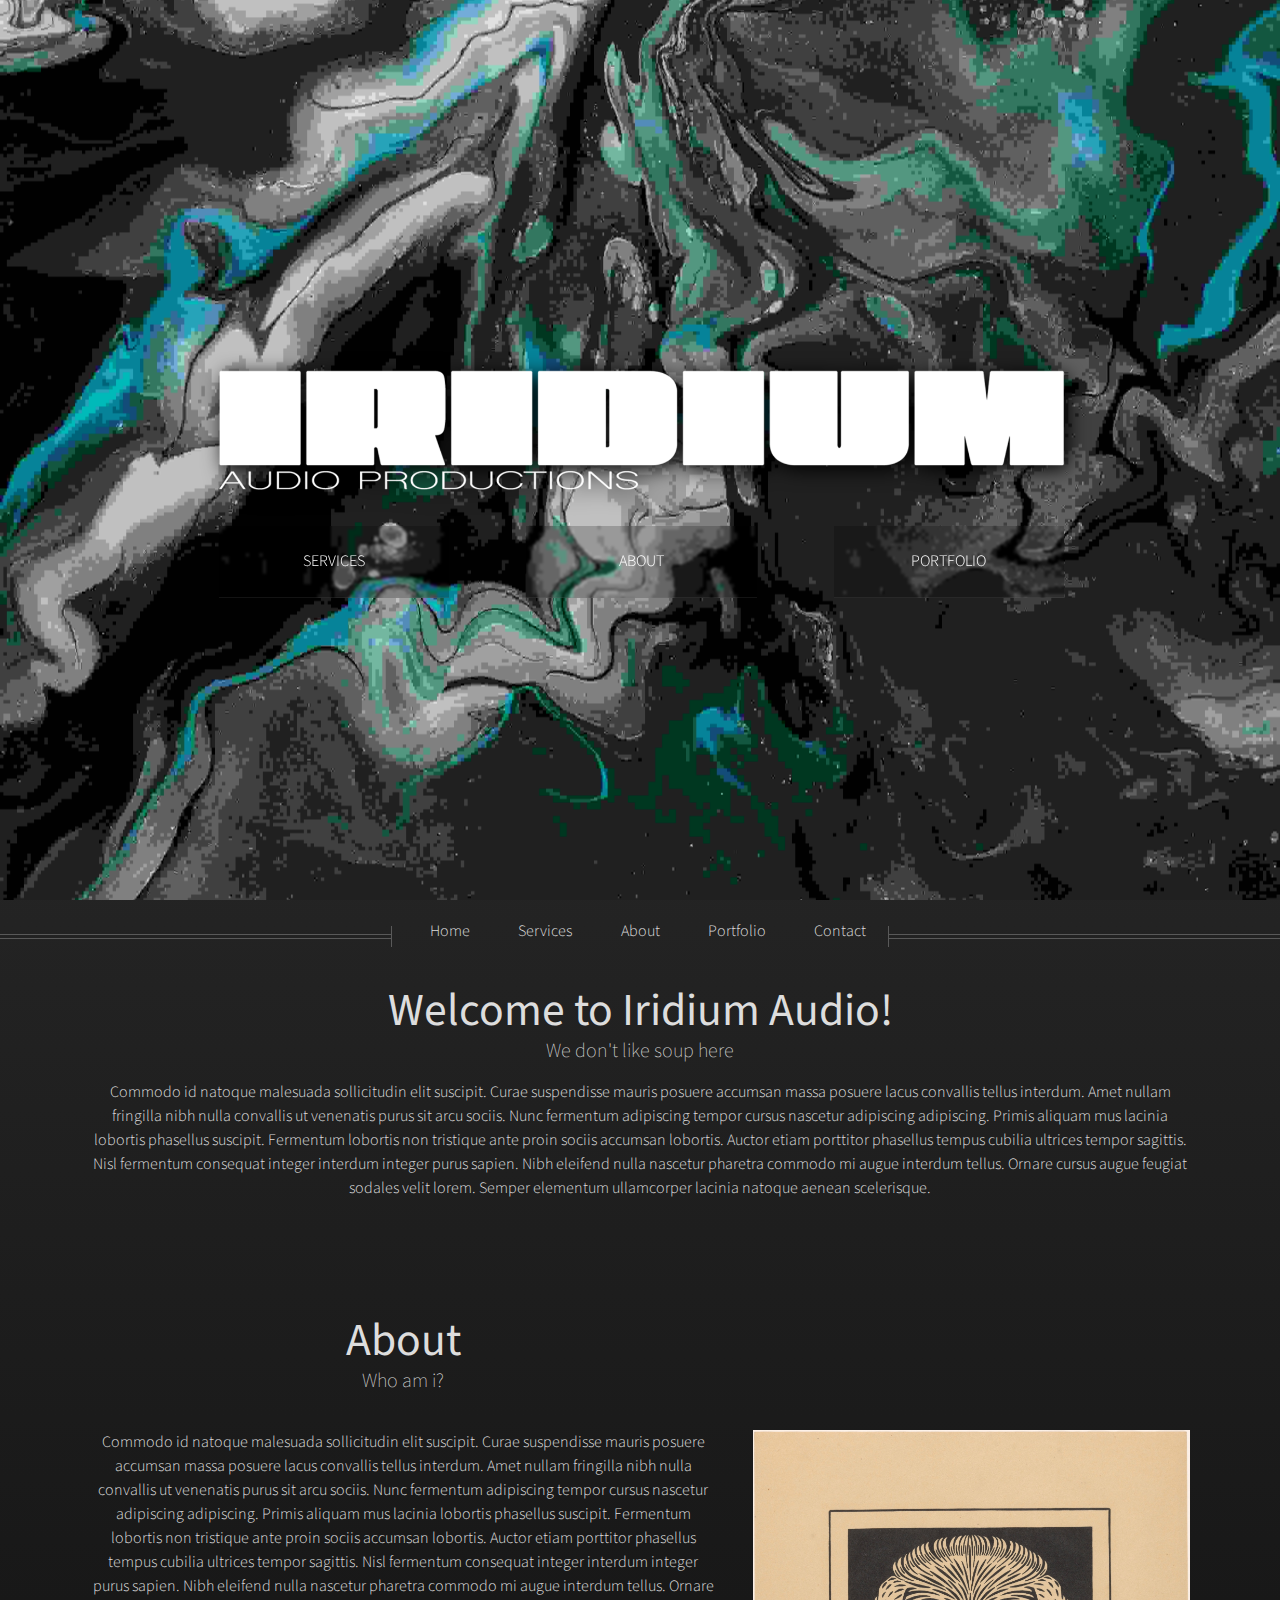
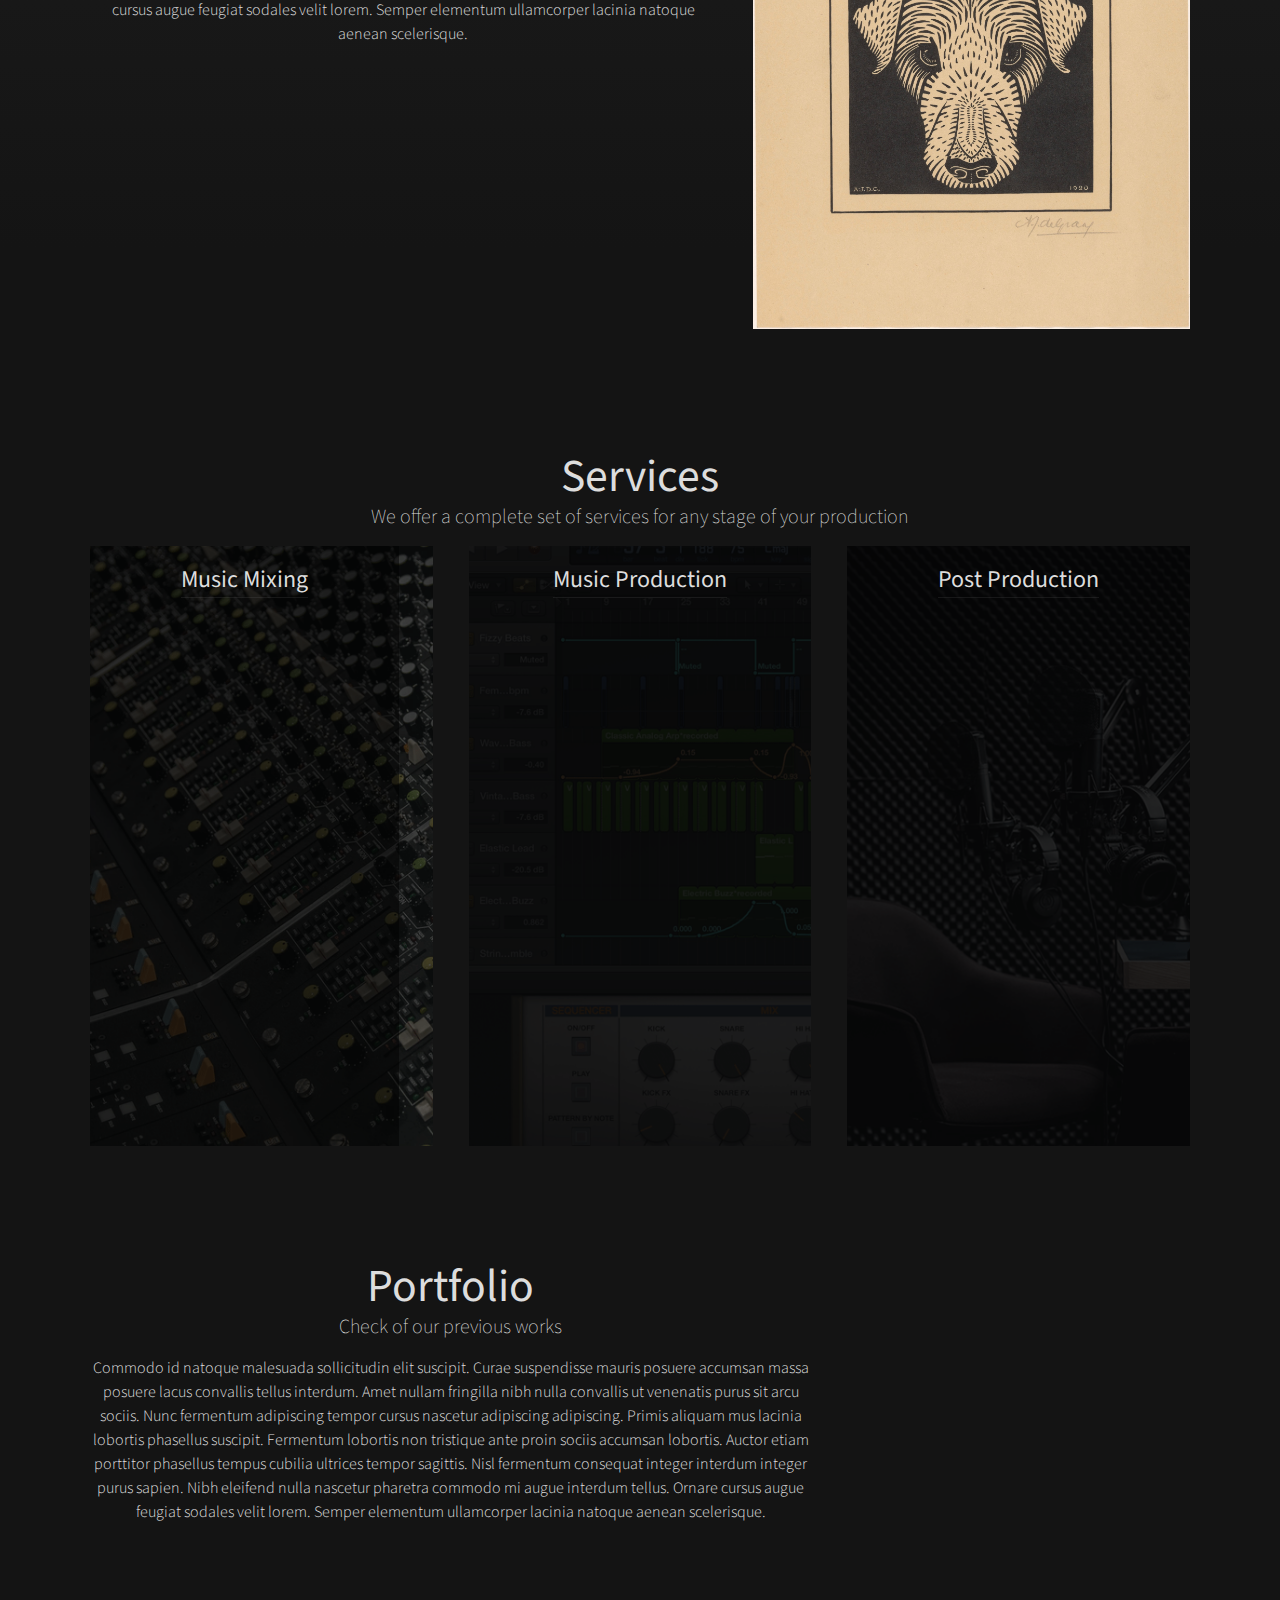
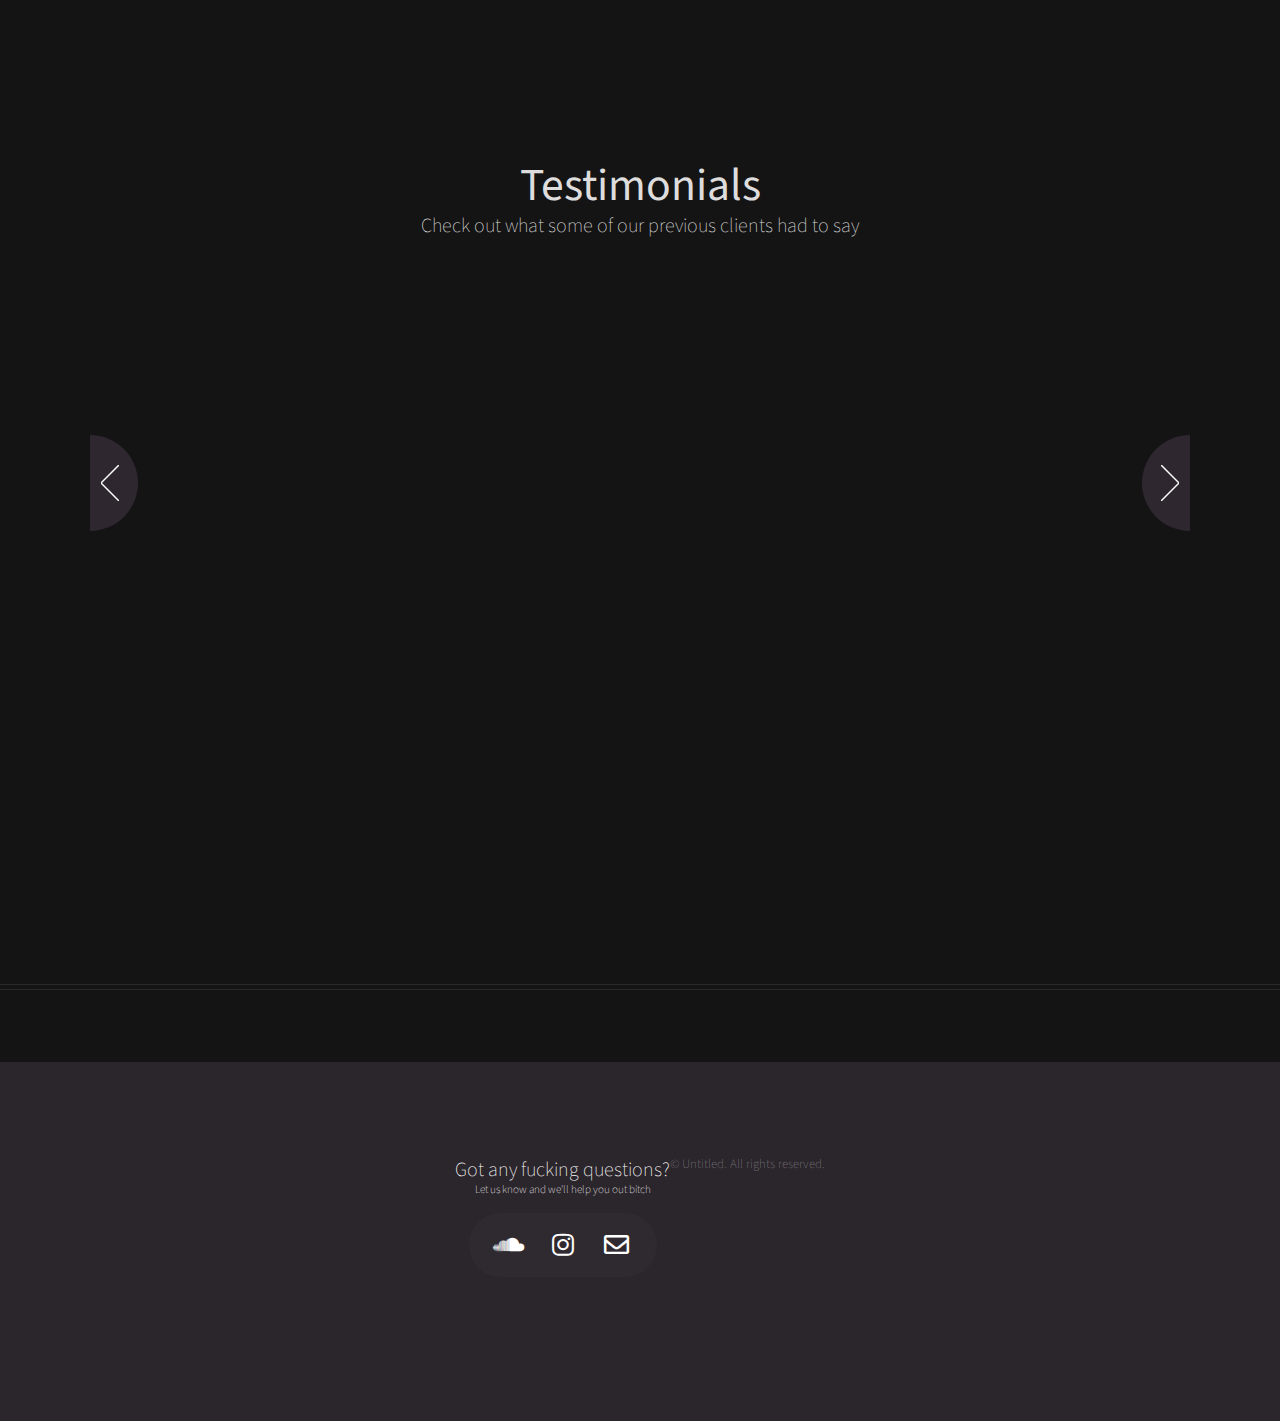
==== index.html @ 4a060c90 "first" ====
<!DOCTYPE HTML>
<!--
	Helios by HTML5 UP
	html5up.net | @ajlkn
	Free for personal and commercial use under the CCA 3.0 license (html5up.net/license)
-->
<html lang="se">
<head>
    <title>Iridium Audio</title>
    <meta charset="utf-8"/>
    <meta content="width=device-width, initial-scale=1, user-scalable=no" name="viewport"/>
    <meta name="description" content="Professional and mixing and mastering for artists and musicians - All your audio engineering need in one place">
    <link href="assets/css/main.css" rel="stylesheet"/>
    <noscript>
        <link href="assets/css/noscript.css" rel="stylesheet"/>
    </noscript>

    <!-- Global site tag (gtag.js) - Google Analytics -->
    <script async src='https://www.googletagmanager.com/gtag/js?id=G-GDCWCXJMLG'></script>

    <script>
        window.dataLayer = window.dataLayer || [];
        function gtag(){dataLayer.push(arguments);}
        gtag('js', new Date());
        gtag('config', 'G-GDCWCXJMLG');
    </script>


</head>

<!-- Banner -->
<body class="homepage is-preload">
<div id="page-wrapper">

    <!-- Header -->
    <div id="header">

        <div class="inner">

            <img class="iridium_logo" src="images/iridium_logo.png" alt="">

            <span class="boxes">
							<a class="box" onclick="e($('#services'))">SERVICES</a>
							<a class="box" onclick="e($('.carousel'))">ABOUT</a>
							<a class="box" onclick="e($('#portfolio'))">PORTFOLIO</a>
					</span>
        </div>
    </div>

    <!-- Nav -->
    <nav id="nav" class="wrapper style2">

        <ul>
            <li><a href="index.html">Home</a></li>
            <li><a href="#">Services</a></li>
            <li><a href="left-sidebar.html">About</a></li>
            <li><a href="right-sidebar.html">Portfolio</a></li>
            <li><a href="no-sidebar.html">Contact</a></li>
        </ul>

    </nav>


    <!-- Main -->
    <div class="wrapper style2" id="hello">

        <article class="container special" id="main">

            <header>
                <h2>Welcome to Iridium Audio!</h2>
                <h3>We don't like soup here</h3>

            </header>
            <p>
                Commodo id natoque malesuada sollicitudin elit suscipit. Curae suspendisse mauris posuere accumsan massa
                posuere lacus convallis tellus interdum. Amet nullam fringilla nibh nulla convallis ut venenatis purus
                sit arcu sociis. Nunc fermentum adipiscing tempor cursus nascetur adipiscing adipiscing. Primis aliquam
                mus lacinia lobortis phasellus suscipit. Fermentum lobortis non tristique ante proin sociis accumsan
                lobortis. Auctor etiam porttitor phasellus tempus cubilia ultrices tempor sagittis. Nisl fermentum
                consequat integer interdum integer purus sapien. Nibh eleifend nulla nascetur pharetra commodo mi augue
                interdum tellus. Ornare cursus augue feugiat sodales velit lorem. Semper elementum ullamcorper lacinia
                natoque aenean scelerisque.
            </p>

        </article>
    </div>

    <!-- About -->
    <div class="wrapper style2" id="about">
        <div class="container">
            <div class="row">

                <section class="col-7 special">
                    <header>
                        <h2>About</h2>
                        <h3>Who am i?</h3>
                    </header>

                </section>
                <section class="col-7 col-7-mobile">
                    <p>
                        Commodo id natoque malesuada sollicitudin elit suscipit. Curae suspendisse mauris posuere
                        accumsan massa
                        posuere lacus convallis tellus interdum. Amet nullam fringilla nibh nulla convallis ut venenatis
                        purus
                        sit arcu sociis. Nunc fermentum adipiscing tempor cursus nascetur adipiscing adipiscing. Primis
                        aliquam
                        mus lacinia lobortis phasellus suscipit. Fermentum lobortis non tristique ante proin sociis
                        accumsan
                        lobortis. Auctor etiam porttitor phasellus tempus cubilia ultrices tempor sagittis. Nisl
                        fermentum
                        consequat integer interdum integer purus sapien. Nibh eleifend nulla nascetur pharetra commodo
                        mi augue
                        interdum tellus. Ornare cursus augue feugiat sodales velit lorem. Semper elementum ullamcorper
                        lacinia
                        natoque aenean scelerisque.

                    </p>

                </section>


                <!-- Photos -->
                <section class="col-5 col-5-mobile">
                    <a class="image"> <img src="images/intejag.jpeg" alt=""></a>
                </section>

                <!-- Photos -->


            </div>
        </div>

    </div>

    <!-- Services -->
    <div class="wrapper style2" id="services">

        <section class="container special">

            <header>
                <h2>Services</h2>
                <h3>We offer a complete set of services for any stage of your production</h3>
            </header>

            <div class="row">





                <div class="col-4 col-4-mobile">
                    <div class="container">
                        <a class="image featured" href="#"><img alt="" src="images/mix.gif"></a>
                        <div class="content">
                            <header>
                                <p><a href="#">Music Mixing</a></p>
                            </header>
                            <p>
                                complete mixing solutions for your project
                            </p>
                        </div>

                    </div>
                </div>

                <div class="col-4 col-4-mobile">
                    <div class="container">
                        <a class="image featured" href="#"><img alt="" src="images/prod.gif"></a>
                        <div class="content">
                            <header>
                                <p><a href="#">Music Production</a></p>
                            </header>
                            <p>
                                Amet nullam fringilla nibh nulla convallis tique ante proin sociis accumsan lobortis.
                                Auctor etiam
                                porttitor phasellus tempus cubilia ultrices tempor sagittis. Nisl fermentum consequat
                                integer interdum.
                            </p>
                        </div>

                    </div>
                </div>

                <div class="col-4 col-4-mobile">
                    <div class="container">
                        <a class="image featured" href="#"><img alt="" src="images/post.gif"></a>
                        <div class="content">
                            <header>
                                <p><a href="#">Post Production</a></p>
                            </header>
                            <p>
                                Amet nullam fringilla nibh nulla convallis tique ante proin sociis accumsan lobortis.
                                Auctor etiam
                                porttitor phasellus tempus cubilia ultrices tempor sagittis. Nisl fermentum consequat
                                integer interdum.
                            </p>
                        </div>

                    </div>
                </div>

            </div>

        </section>

    </div>

    <!-- Portfolio -->
    <div class="wrapper style2" id="portfolio">
        <div class="container">
            <div class="row">


                <!-- Photos -->


                <section class="col-8 special">
                    <header>
                        <h2>Portfolio</h2>
                        <h3>Check of our previous works</h3>
                    </header>
                    <p>
                        Commodo id natoque malesuada sollicitudin elit suscipit. Curae suspendisse mauris posuere
                        accumsan massa
                        posuere lacus convallis tellus interdum. Amet nullam fringilla nibh nulla convallis ut venenatis
                        purus
                        sit arcu sociis. Nunc fermentum adipiscing tempor cursus nascetur adipiscing adipiscing. Primis
                        aliquam
                        mus lacinia lobortis phasellus suscipit. Fermentum lobortis non tristique ante proin sociis
                        accumsan
                        lobortis. Auctor etiam porttitor phasellus tempus cubilia ultrices tempor sagittis. Nisl
                        fermentum
                        consequat integer interdum integer purus sapien. Nibh eleifend nulla nascetur pharetra commodo
                        mi augue
                        interdum tellus. Ornare cursus augue feugiat sodales velit lorem. Semper elementum ullamcorper
                        lacinia
                        natoque aenean scelerisque.


                    </p>
                </section>
                <section class="col-4 col-4-mobile">
                    <iframe src="https://open.spotify.com/embed/playlist/7w8RaoIy6icZQkpSk2GENa?theme=1" width="100%"
                            height="380" frameBorder="0" allowtransparency="true" allow="encrypted-media"></iframe>

                </section>


            </div>
        </div>
    </div>

    <!-- Testimonials -->
    <div class="wrapper style2" id="testimonials">

        <section class="container special">
            <header>
                <h2>Testimonials</h2>
                <h3>Check out what some of our previous clients had to say</h3>
            </header>

            <section class="carousel">

                <div class="reel">

                    <article>
                        <a class="image featured" href="#"><img alt="" src="images/latenightfeelings.jpg"/></a>
                        <header>
                            <h3><a href="#">Late Night Feelings</a></h3>
                            <h4>Artist & Songwriter</h4>
                        </header>
                        <blockquote>Erik is honestly a magician - He made all my songs sound great! He also takes
                            critique very well and if there's something you don't like, he will work to fix it!
                        </blockquote>
                    </article>

                    <article>
                        <a class="image featured" href="#"><img alt="" src="images/okawablac.jpeg"/></a>
                        <header>
                            <h3><a href="#">Okawa Blac</a></h3>
                            <h4>Artist & Songwriter</h4>
                        </header>
                        <blockquote>Erik's THE mixing engineer. Amazing guy, works quick, gives good advice and knows
                            his craft. I'll be back.
                        </blockquote>
                    </article>

                    <article>
                        <a class="image featured" href="#"><img alt="" src="images/shanethecrane.jpeg"/></a>
                        <header>
                            <h3><a href="#">Shane The Crane</a></h3>
                            <h4>Artist & Producer</h4>
                        </header>
                        <blockquote>
                            Erik knows what he is doing and how to do it right. The final
                            product was amazing.
                        </blockquote>
                    </article>

                    <article>
                        <a class="image featured" href="#"><img alt="" src="images/jackbaker.jpeg"/></a>
                        <header>
                            <h3><a href="#">Jack Baker</a></h3>
                            <h4>Producer & DJ</h4>
                        </header>
                        <blockquote>Absolute magician; No other words needed about his talent. Was extremely helpful and
                            understanding about my ideas for the project and absolutely nailed it.
                        </blockquote>
                    </article>

                    <article>
                        <a class="image featured" href="#"><img alt="" src="images/Vasudasharma.jpeg"/></a>
                        <header>
                            <h3><a href="#">Vasuda Sharma</a></h3>
                            <h4>Artist | Sharma And The Besharams</h4>
                        </header>
                        <blockquote>Amazing Amazing Amazing! Great communication and understandind and skill..I am
                            extremely happy with the mix
                        </blockquote>
                    </article>

                    <article>
                        <a class="image featured" href="#"><img alt="" src="images/chriscampbell.jpeg"/></a>
                        <header>
                            <h3><a href="#">Chris Campell</a></h3>
                            <h4>Artist & Producer | Lovely Nothing</h4>
                        </header>
                        <blockquote>Erik works quickly, takes initiative and feedback incredibly well and has
                            consistently produced quality work. Glad to have found him!
                        </blockquote>
                    </article>


                    <article>
                        <a class="image featured" href="#"><img alt="" src="images/davidnepo.jpeg"/></a>
                        <header>
                            <h3><a href="#">David Nepo</a></h3>
                            <h4>Artist & Session Musician</h4>
                        </header>
                        <blockquote>This was my first time getting my music mixed and delighted to have chosen Erik! He
                            understood the tone of the track and was very receptive to comments after each mix. I ended
                            up approaching a couple of other mixers with the same track, and the experience and result
                            from Erik was by far the best. Thanks!
                        </blockquote>
                    </article>

                </div>
            </section>
        </section>
    </div>


    <hr/>
    <!-- Footer -->
    <div class="wrapper style2" id="footer">

        <section class="contact">
            <header>
                <h3>Got any fucking questions?</h3>

                <h4>Let us know and we'll help you out bitch</h4>
            </header>

            <ul class="icons">
                <li><a class="icon brands fa-soundcloud" href="#"><span class="label">Instagram</span></a></li>

                <li><a class="icon brands fa-instagram" href="#"><span class="label">Instagram</span></a></li>

                <li><a class="icon fa-envelope" href="#"><span class="label">Email</span></a></li>

            </ul>
        </section>


        <!-- Copyright -->
        <div class="copyright">
            <ul class="menu">
                <li>&copy; Untitled. All rights reserved.</li>
            </ul>
        </div>

    </div>


    <!-- Scripts -->
    <script src="assets/js/jquery.min.js"></script>
    <script src="assets/js/jquery.dropotron.min.js"></script>
    <script src="assets/js/jquery.scrolly.min.js"></script>
    <script src="assets/js/jquery.scrollex.min.js"></script>
    <script src="assets/js/browser.min.js"></script>
    <script src="assets/js/breakpoints.min.js"></script>
    <script src="assets/js/util.js"></script>
    <script src="assets/js/main.js"></script>


    <script>
        navbar = document.getElementById('nav');

        $(window).on('scroll', function () {


            if (window.pageYOffset >= navbar.offsetTop) {
                navbar.className = 'stick'
            } else {
                navbar.className = 'nav'

            }

        });


    </script>

</div>
</body>
</html>
---- assets/css/main.css ----
@import url("https://fonts.googleapis.com/css?family=Source+Sans+Pro:300,300italic,400,400italic,600");
@import url("fontawesome-all.min.css");

/*
	Helios by HTML5 UP
	html5up.net | @ajlkn
	Free for personal and commercial use under the CCA 3.0 license (html5up.net/license)
*/

html, body, div, span, applet, object,
iframe, h1, h2, h3, h4, h5, h6, p, blockquote,
pre, a, abbr, acronym, address, big, cite,
code, del, dfn, em, img, ins, kbd, q, s, samp,
small, strike, strong, sub, sup, tt, var, b,
u, i, center, dl, dt, dd, ol, ul, li, fieldset,
form, label, legend, table, caption, tbody,
tfoot, thead, tr, th, td, article, aside,
canvas, details, embed, figure, figcaption,
footer, header, hgroup, menu, nav, output, ruby,
section, summary, time, mark, audio, video {
	margin: 0;
	padding: 0;
	border: 0;
	font-size: 100%;
	font: inherit;
	vertical-align: baseline;}

article, aside, details, figcaption, figure,
footer, header, hgroup, menu, nav, section {
	display: block;}

body {
	line-height: 1;
}

ol, ul {
	list-style: none;
}

blockquote, q {
	quotes: none;
}

	blockquote:before, blockquote:after, q:before, q:after {
		content: '';
		content: none;
	}

table {
	border-collapse: collapse;
	border-spacing: 0;
}

body {
	-webkit-text-size-adjust: none;
}

mark {
	background-color: transparent;
	color: inherit;
}

input::-moz-focus-inner {
	border: 0;
	padding: 0;
}

input, select, textarea {
	-moz-appearance: none;
	-webkit-appearance: none;
	-ms-appearance: none;
	appearance: none;
}

/* Basic */

	html {
		box-sizing: border-box;
	}

	*, *:before, *:after {
		box-sizing: inherit;
	}

	body {


		background: linear-gradient(180deg, #323232 0%, #141414 40%, #141414 60%);
		color: #dddddd;
		font-size: 15pt;
		line-height: 1.85em;
		font-family: 'Source Sans Pro', sans-serif;
		font-weight: 300;
	}

		body.is-preload *, body.is-preload *:before, body.is-preload *:after {
			-moz-animation: none !important;
			-webkit-animation: none !important;
			-ms-animation: none !important;
			animation: none !important;
			-moz-transition: none !important;
			-webkit-transition: none !important;
			-ms-transition: none !important;
			transition: none !important;
		}

	input, textarea, select {
		font-size: 15pt;
		line-height: 1.85em;
		font-family: 'Source Sans Pro', sans-serif;
		font-weight: 300;
	}

	h1, h2, h3, h4, h5, h6 {
		font-weight: 400;
		color: #dddddd;
		line-height: 1.25em;
	}

	h1 a, h2 a, h3 a, h4 a, h5 a, h6 a {
		color: inherit;
		text-decoration: none;
		border-bottom-color: transparent;
	}

	h1 strong, h2 strong, h3 strong, h4 strong, h5 strong, h6 strong {
		font-weight: 600;
	}

	h2 {
		font-size: 2.85em;
	}

	h3 {
		font-size: 1.25em;
	}

	h4 {
		font-size: 0.7em;
		margin: 0 0 0.25em 0;
	}



	strong, b {
		font-weight: 400;
		color: #483949;
	}

	em, i {
		font-style: italic;
	}

	a {
		color: inherit;
		border-bottom: solid 1px rgba(128, 128, 128, 0.15);
		text-decoration: none;
		-moz-transition: background-color 0.35s ease-in-out, color 0.35s ease-in-out, border-bottom-color 0.35s ease-in-out;
		-webkit-transition: background-color 0.35s ease-in-out, color 0.35s ease-in-out, border-bottom-color 0.35s ease-in-out;
		-ms-transition: background-color 0.35s ease-in-out, color 0.35s ease-in-out, border-bottom-color 0.35s ease-in-out;
		transition: background-color 0.35s ease-in-out, color 0.35s ease-in-out, border-bottom-color 0.35s ease-in-out;
	}

		a:hover {
			color: #ef8376;
			border-bottom-color: transparent;
		}

	sub {
		position: relative;
		top: 0em;
		font-size: 0.8em;
	}

	sup {
		position: relative;
		top: -0.5em;
		font-size: 0.8em;
	}

	blockquote {

		border-left: solid 0.2em #ddd;
		padding: 0em 0 0em 1em;
		font-style: italic;
		font-size: 14px;
	}

	p, ul, ol, dl, table {
		margin-bottom: 1em;
	}

	p {

		text-align: center;
	}



	br.clear {
		clear: both;
	}

	hr {
		position: relative;
		display: block;
		border: 0;
		top: 4.5em;
		margin-bottom: 9em;
		height: 6px;
		border-top: solid 1px rgba(128, 128, 128, 0.2);
		border-bottom: solid 1px rgba(128, 128, 128, 0.2);
	}

		hr:before, hr:after {
			content: '';
			position: absolute;
			top: -8px;
			display: block;
			width: 1px;
			height: 21px;
			background: rgba(128, 128, 128, 0.2);
		}

		hr:before {
			left: -1px;
		}

		hr:after {
			right: -1px;
		}

	.timestamp {
		color: rgba(128, 128, 128, 0.75);
		font-size: 0.8em;
	}

/* Container */


/* Image */

.image {
	position: relative;
	display: inline-block;
	border: 0;
	outline: 0;
}

.image img {
	display: block;
	width: 100%;
}

.image.fit {
	display: block;
	width: 100%;
}

.image.featured {
	position: relative;
	display: flex;
	width: 100%;

	margin: 0em 0em 0em 0em;
}

.image.adjust{

	opacity: 0.7;
	vertical-align: center;
	display: block;
}

.image.left {
	float: left;
	margin: 0 2em 2em 0;
}

.image.centered {
	display: block;
	margin: 0 0 2em 0;
}

.image.centered img {
	margin: 0 auto;
	width: auto;
}


	.container {
		position: relative;

		max-width: 100%;



	}


	.container .content {
		position: absolute; /* Position the background text */

		bottom: 0;
		top: 0;
		padding: 1em 1em 1em 1em;
		background: rgba(0, 0, 0, 0.5); /* Black background with 0.5 opacity */
		-moz-transition: background-color 0.35s ease-in-out, color 0.35s ease-in-out, border-bottom-color 0.35s ease-in-out;
		-webkit-transition: background-color 0.35s ease-in-out, color 0.35s ease-in-out, border-bottom-color 0.35s ease-in-out;
		-ms-transition: background-color 0.35s ease-in-out, color 0.35s ease-in-out, border-bottom-color 0.35s ease-in-out;
		transition: background-color 0.35s ease-in-out, color 0.35s ease-in-out, border-bottom-color 0.35s ease-in-out;
	}



	.container .content p{

		transform: translateY(0rem);

		opacity: 0;
		transition: opacity 0.5s;
	}

	.container .content:hover p{
		opacity: 1;
		transition: opacity 0.5s 0.2s;
	}

	.container .content header > p{
		transform: translateY(0em);
		opacity: 1;
		transition: opacity 0.5s , transform 1s;

	}

	.container .content:hover header > p {
		transform: translateY(0em);
		opacity: 1;
		transition: opacity 1s, transform 0.7s;

	}




.container .content:hover {

	background: rgba(0, 0, 0, 0.2);



}

		@media screen and (max-width: 1680px) {

			.container {
				width: 1100px;
			}

		}

		@media screen and (max-width: 1100px) {

			.container {
				width: 100%;
			}

		}

		@media screen and (max-width: 960px) {

			.container {
				width: 100%;
			}

		}

		@media screen and (max-width: 840px) {

			.container {
				width: 100%;
			}

		}

		@media screen and (max-width: 736px) {

			.container {
				width: 100%;
			}

		}



/* Row */

	.row {
		display: flex;
		flex-wrap: wrap;
		box-sizing: border-box;
		align-items: stretch;

	}

		.row > * {
			box-sizing: border-box;
		}



		.row.gtr-uniform > * > :last-child {
			margin-bottom: 0;
		}

		.row.aln-left {
			justify-content: flex-start;
		}

		.row.aln-center {
			justify-content: center;
		}

		.row.aln-right {
			justify-content: flex-end;
		}

		.row.aln-top {
			align-items: flex-start;
		}

		.row.aln-middle {
			align-items: center;
		}

		.row.aln-bottom {
			align-items: flex-end;
		}

		.row > .imp {
			order: -1;
		}

		.row > .col-1 {
			width: 8.33333%;
		}

		.row > .off-1 {
			margin-left: 8.33333%;
		}

		.row > .col-2 {
			width: 16.66667%;
		}

		.row > .off-2 {
			margin-left: 16.66667%;
		}

		.row > .col-3 {
			width: 25%;
		}

		.row > .off-3 {
			margin-left: 25%;
		}

		.row > .col-4 {
			width: 33.33333%;
		}

		.row > .off-4 {
			margin-left: 33.33333%;
		}

		.row > .col-5 {
			width: 41.66667%;
		}

		.row > .off-5 {
			margin-left: 41.66667%;
		}

		.row > .col-6 {
			width: 50%;
		}

		.row > .off-6 {
			margin-left: 50%;
		}

		.row > .col-7 {
			width: 58.33333%;
		}

		.row > .off-7 {
			margin-left: 58.33333%;
		}

		.row > .col-8 {
			width: 66.66667%;
		}

		.row > .off-8 {
			margin-left: 66.66667%;
		}

		.row > .col-9 {
			width: 75%;
		}

		.row > .off-9 {
			margin-left: 75%;
		}

		.row > .col-10 {
			width: 83.33333%;
		}

		.row > .off-10 {
			margin-left: 83.33333%;
		}

		.row > .col-11 {
			width: 91.66667%;
		}

		.row > .off-11 {
			margin-left: 91.66667%;
		}

		.row > .col-12 {
			width: 100%;
		}

		.row > .off-12 {
			margin-left: 100%;
		}

		.row.gtr-0 {
			margin-top: 0px;
			margin-left: 0px;
		}

			.row.gtr-0 > * {
				padding: 0px 0 0 0px;
			}

			.row.gtr-0.gtr-uniform {
				margin-top: 0px;
			}

				.row.gtr-0.gtr-uniform > * {
					padding-top: 0px;
				}

		.row.gtr-25 {
			margin-top: -10px;
			margin-left: -10px;
		}

			.row.gtr-25 > * {
				padding: 10px 0 0 10px;
			}

			.row.gtr-25.gtr-uniform {
				margin-top: -10px;
			}

				.row.gtr-25.gtr-uniform > * {
					padding-top: 10px;
				}

		.row.gtr-50 {
			margin-top: -20px;
			margin-left: -20px;
		}

			.row.gtr-50 > * {
				padding: 20px 0 0 20px;
			}

			.row.gtr-50.gtr-uniform {
				margin-top: -20px;
			}

				.row.gtr-50.gtr-uniform > * {
					padding-top: 20px;
				}

		.row {
			margin-top: -40px;
			margin-left: -40px;
		}

			.row > * {
				padding: 40px 0 0 40px;
			}

			.row.gtr-uniform {
				margin-top: -40px;
			}

				.row.gtr-uniform > * {
					padding-top: 40px;
				}

		.row.gtr-150 {
			margin-top: -60px;
			margin-left: -60px;
		}

			.row.gtr-150 > * {
				padding: 60px 0 0 60px;
			}

			.row.gtr-150.gtr-uniform {
				margin-top: -60px;
			}

				.row.gtr-150.gtr-uniform > * {
					padding-top: 60px;
				}

		.row.gtr-200 {
			margin-top: -80px;
			margin-left: -80px;
		}

			.row.gtr-200 > * {
				padding: 80px 0 0 80px;
			}

			.row.gtr-200.gtr-uniform {
				margin-top: -80px;
			}

				.row.gtr-200.gtr-uniform > * {
					padding-top: 80px;
				}

		@media screen and (max-width: 1680px) {

			.row {
				display: flex;
				flex-wrap: wrap;
				box-sizing: border-box;
				align-items: stretch;
			}

				.row > * {
					box-sizing: border-box;
				}

				.row.gtr-uniform > * > :last-child {
					margin-bottom: 0;
				}

				.row.aln-left {
					justify-content: flex-start;
				}

				.row.aln-center {
					justify-content: center;
				}

				.row.aln-right {
					justify-content: flex-end;
				}

				.row.aln-top {
					align-items: flex-start;
				}

				.row.aln-middle {
					align-items: center;
				}

				.row.aln-bottom {
					align-items: flex-end;
				}

				.row > .imp-wide {
					order: -1;
				}

				.row > .col-1-wide {
					width: 8.33333%;
				}

				.row > .off-1-wide {
					margin-left: 8.33333%;
				}

				.row > .col-2-wide {
					width: 16.66667%;
				}

				.row > .off-2-wide {
					margin-left: 16.66667%;
				}

				.row > .col-3-wide {
					width: 25%;
				}

				.row > .off-3-wide {
					margin-left: 25%;
				}

				.row > .col-4-wide {
					width: 33.33333%;
				}

				.row > .off-4-wide {
					margin-left: 33.33333%;
				}

				.row > .col-5-wide {
					width: 41.66667%;
				}

				.row > .off-5-wide {
					margin-left: 41.66667%;
				}

				.row > .col-6-wide {
					width: 50%;
				}

				.row > .off-6-wide {
					margin-left: 50%;
				}

				.row > .col-7-wide {
					width: 58.33333%;
				}

				.row > .off-7-wide {
					margin-left: 58.33333%;
				}

				.row > .col-8-wide {
					width: 66.66667%;
				}

				.row > .off-8-wide {
					margin-left: 66.66667%;
				}

				.row > .col-9-wide {
					width: 75%;
				}

				.row > .off-9-wide {
					margin-left: 75%;
				}

				.row > .col-10-wide {
					width: 83.33333%;
				}

				.row > .off-10-wide {
					margin-left: 83.33333%;
				}

				.row > .col-11-wide {
					width: 91.66667%;
				}

				.row > .off-11-wide {
					margin-left: 91.66667%;
				}

				.row > .col-12-wide {
					width: 100%;
				}

				.row > .off-12-wide {
					margin-left: 100%;
				}

				.row.gtr-0 {
					margin-top: 0px;
					margin-left: 0px;
				}

					.row.gtr-0 > * {
						padding: 0px 0 0 0px;
					}

					.row.gtr-0.gtr-uniform {
						margin-top: 0px;
					}

						.row.gtr-0.gtr-uniform > * {
							padding-top: 0px;
						}

				.row.gtr-25 {
					margin-top: -10px;
					margin-left: -10px;
				}

					.row.gtr-25 > * {
						padding: 10px 0 0 10px;
					}

					.row.gtr-25.gtr-uniform {
						margin-top: -10px;
					}

						.row.gtr-25.gtr-uniform > * {
							padding-top: 10px;
						}

				.row.gtr-50 {
					margin-top: -20px;
					margin-left: -20px;
				}

					.row.gtr-50 > * {
						padding: 20px 0 0 20px;
					}

					.row.gtr-50.gtr-uniform {
						margin-top: -20px;
					}

						.row.gtr-50.gtr-uniform > * {
							padding-top: 20px;
						}

				.row {
					margin-top: -40px;
					margin-left: -40px;
				}

					.row > * {
						padding: 40px 0 0 40px;
					}

					.row.gtr-uniform {
						margin-top: -40px;
					}

						.row.gtr-uniform > * {
							padding-top: 40px;
						}

				.row.gtr-150 {
					margin-top: -60px;
					margin-left: -60px;
				}

					.row.gtr-150 > * {
						padding: 60px 0 0 60px;
					}

					.row.gtr-150.gtr-uniform {
						margin-top: -60px;
					}

						.row.gtr-150.gtr-uniform > * {
							padding-top: 60px;
						}

				.row.gtr-200 {
					margin-top: -80px;
					margin-left: -80px;
				}

					.row.gtr-200 > * {
						padding: 80px 0 0 80px;
					}

					.row.gtr-200.gtr-uniform {
						margin-top: -80px;
					}

						.row.gtr-200.gtr-uniform > * {
							padding-top: 80px;
						}

		}

		@media screen and (max-width: 1280px) {

			.row {
				display: flex;
				flex-wrap: wrap;
				box-sizing: border-box;
				align-items: stretch;
			}

				.row > * {
					box-sizing: border-box;
				}

				.row.gtr-uniform > * > :last-child {
					margin-bottom: 0;
				}

				.row.aln-left {
					justify-content: flex-start;
				}

				.row.aln-center {
					justify-content: center;
				}

				.row.aln-right {
					justify-content: flex-end;
				}

				.row.aln-top {
					align-items: flex-start;
				}

				.row.aln-middle {
					align-items: center;
				}

				.row.aln-bottom {
					align-items: flex-end;
				}

				.row > .imp-normal {
					order: -1;
				}

				.row > .col-1-normal {
					width: 8.33333%;
				}

				.row > .off-1-normal {
					margin-left: 8.33333%;
				}

				.row > .col-2-normal {
					width: 16.66667%;
				}

				.row > .off-2-normal {
					margin-left: 16.66667%;
				}

				.row > .col-3-normal {
					width: 25%;
				}

				.row > .off-3-normal {
					margin-left: 25%;
				}

				.row > .col-4-normal {
					width: 33.33333%;
				}

				.row > .off-4-normal {
					margin-left: 33.33333%;
				}

				.row > .col-5-normal {
					width: 41.66667%;
				}

				.row > .off-5-normal {
					margin-left: 41.66667%;
				}

				.row > .col-6-normal {
					width: 50%;
				}

				.row > .off-6-normal {
					margin-left: 50%;
				}

				.row > .col-7-normal {
					width: 58.33333%;
				}

				.row > .off-7-normal {
					margin-left: 58.33333%;
				}

				.row > .col-8-normal {
					width: 66.66667%;
				}

				.row > .off-8-normal {
					margin-left: 66.66667%;
				}

				.row > .col-9-normal {
					width: 75%;
				}

				.row > .off-9-normal {
					margin-left: 75%;
				}

				.row > .col-10-normal {
					width: 83.33333%;
				}

				.row > .off-10-normal {
					margin-left: 83.33333%;
				}

				.row > .col-11-normal {
					width: 91.66667%;
				}

				.row > .off-11-normal {
					margin-left: 91.66667%;
				}

				.row > .col-12-normal {
					width: 100%;
				}

				.row > .off-12-normal {
					margin-left: 100%;
				}

				.row.gtr-0 {
					margin-top: 0px;
					margin-left: 0px;
				}

					.row.gtr-0 > * {
						padding: 0px 0 0 0px;
					}

					.row.gtr-0.gtr-uniform {
						margin-top: 0px;
					}

						.row.gtr-0.gtr-uniform > * {
							padding-top: 0px;
						}

				.row.gtr-25 {
					margin-top: -9px;
					margin-left: -9px;
				}

					.row.gtr-25 > * {
						padding: 9px 0 0 9px;
					}

					.row.gtr-25.gtr-uniform {
						margin-top: -9px;
					}

						.row.gtr-25.gtr-uniform > * {
							padding-top: 9px;
						}

				.row.gtr-50 {
					margin-top: -18px;
					margin-left: -18px;
				}

					.row.gtr-50 > * {
						padding: 18px 0 0 18px;
					}

					.row.gtr-50.gtr-uniform {
						margin-top: -18px;
					}

						.row.gtr-50.gtr-uniform > * {
							padding-top: 18px;
						}

				.row {
					margin-top: -36px;
					margin-left: -36px;
				}

					.row > * {
						padding: 36px 0 0 36px;
					}

					.row.gtr-uniform {
						margin-top: -36px;
					}

						.row.gtr-uniform > * {
							padding-top: 36px;
						}

				.row.gtr-150 {
					margin-top: -54px;
					margin-left: -54px;
				}

					.row.gtr-150 > * {
						padding: 54px 0 0 54px;
					}

					.row.gtr-150.gtr-uniform {
						margin-top: -54px;
					}

						.row.gtr-150.gtr-uniform > * {
							padding-top: 54px;
						}

				.row.gtr-200 {
					margin-top: -72px;
					margin-left: -72px;
				}

					.row.gtr-200 > * {
						padding: 72px 0 0 72px;
					}

					.row.gtr-200.gtr-uniform {
						margin-top: -72px;
					}

						.row.gtr-200.gtr-uniform > * {
							padding-top: 72px;
						}

		}

		@media screen and (max-width: 960px) {

			.row {
				display: flex;
				flex-wrap: wrap;
				box-sizing: border-box;
				align-items: stretch;
			}

				.row > * {
					box-sizing: border-box;
				}

				.row.gtr-uniform > * > :last-child {
					margin-bottom: 0;
				}

				.row.aln-left {
					justify-content: flex-start;
				}

				.row.aln-center {
					justify-content: center;
				}

				.row.aln-right {
					justify-content: flex-end;
				}

				.row.aln-top {
					align-items: flex-start;
				}

				.row.aln-middle {
					align-items: center;
				}

				.row.aln-bottom {
					align-items: flex-end;
				}

				.row > .imp-narrow {
					order: -1;
				}

				.row > .col-1-narrow {
					width: 8.33333%;
				}

				.row > .off-1-narrow {
					margin-left: 8.33333%;
				}

				.row > .col-2-narrow {
					width: 16.66667%;
				}

				.row > .off-2-narrow {
					margin-left: 16.66667%;
				}

				.row > .col-3-narrow {
					width: 25%;
				}

				.row > .off-3-narrow {
					margin-left: 25%;
				}

				.row > .col-4-narrow {
					width: 33.33333%;
				}

				.row > .off-4-narrow {
					margin-left: 33.33333%;
				}

				.row > .col-5-narrow {
					width: 41.66667%;
				}

				.row > .off-5-narrow {
					margin-left: 41.66667%;
				}

				.row > .col-6-narrow {
					width: 50%;
				}

				.row > .off-6-narrow {
					margin-left: 50%;
				}

				.row > .col-7-narrow {
					width: 58.33333%;
				}

				.row > .off-7-narrow {
					margin-left: 58.33333%;
				}

				.row > .col-8-narrow {
					width: 66.66667%;
				}

				.row > .off-8-narrow {
					margin-left: 66.66667%;
				}

				.row > .col-9-narrow {
					width: 75%;
				}

				.row > .off-9-narrow {
					margin-left: 75%;
				}

				.row > .col-10-narrow {
					width: 83.33333%;
				}

				.row > .off-10-narrow {
					margin-left: 83.33333%;
				}

				.row > .col-11-narrow {
					width: 91.66667%;
				}

				.row > .off-11-narrow {
					margin-left: 91.66667%;
				}

				.row > .col-12-narrow {
					width: 100%;
				}

				.row > .off-12-narrow {
					margin-left: 100%;
				}

				.row.gtr-0 {
					margin-top: 0px;
					margin-left: 0px;
				}

					.row.gtr-0 > * {
						padding: 0px 0 0 0px;
					}

					.row.gtr-0.gtr-uniform {
						margin-top: 0px;
					}

						.row.gtr-0.gtr-uniform > * {
							padding-top: 0px;
						}

				.row.gtr-25 {
					margin-top: -8px;
					margin-left: -8px;
				}

					.row.gtr-25 > * {
						padding: 8px 0 0 8px;
					}

					.row.gtr-25.gtr-uniform {
						margin-top: -8px;
					}

						.row.gtr-25.gtr-uniform > * {
							padding-top: 8px;
						}

				.row.gtr-50 {
					margin-top: -16px;
					margin-left: -16px;
				}

					.row.gtr-50 > * {
						padding: 16px 0 0 16px;
					}

					.row.gtr-50.gtr-uniform {
						margin-top: -16px;
					}

						.row.gtr-50.gtr-uniform > * {
							padding-top: 16px;
						}

				.row {
					margin-top: -32px;
					margin-left: -32px;
				}

					.row > * {
						padding: 32px 0 0 32px;
					}

					.row.gtr-uniform {
						margin-top: -32px;
					}

						.row.gtr-uniform > * {
							padding-top: 32px;
						}

				.row.gtr-150 {
					margin-top: -48px;
					margin-left: -48px;
				}

					.row.gtr-150 > * {
						padding: 48px 0 0 48px;
					}

					.row.gtr-150.gtr-uniform {
						margin-top: -48px;
					}

						.row.gtr-150.gtr-uniform > * {
							padding-top: 48px;
						}

				.row.gtr-200 {
					margin-top: -64px;
					margin-left: -64px;
				}

					.row.gtr-200 > * {
						padding: 64px 0 0 64px;
					}

					.row.gtr-200.gtr-uniform {
						margin-top: -64px;
					}

						.row.gtr-200.gtr-uniform > * {
							padding-top: 64px;
						}

		}

		@media screen and (max-width: 840px) {

			.row {
				display: flex;
				flex-wrap: wrap;
				box-sizing: border-box;
				align-items: stretch;
			}

				.row > * {
					box-sizing: border-box;
				}

				.row.gtr-uniform > * > :last-child {
					margin-bottom: 0;
				}

				.row.aln-left {
					justify-content: flex-start;
				}

				.row.aln-center {
					justify-content: center;
				}

				.row.aln-right {
					justify-content: flex-end;
				}

				.row.aln-top {
					align-items: flex-start;
				}

				.row.aln-middle {
					align-items: center;
				}

				.row.aln-bottom {
					align-items: flex-end;
				}

				.row > .imp-narrower {
					order: -1;
				}

				.row > .col-1-narrower {
					width: 8.33333%;
				}

				.row > .off-1-narrower {
					margin-left: 8.33333%;
				}

				.row > .col-2-narrower {
					width: 16.66667%;
				}

				.row > .off-2-narrower {
					margin-left: 16.66667%;
				}

				.row > .col-3-narrower {
					width: 25%;
				}

				.row > .off-3-narrower {
					margin-left: 25%;
				}

				.row > .col-4-narrower {
					width: 33.33333%;
				}

				.row > .off-4-narrower {
					margin-left: 33.33333%;
				}

				.row > .col-5-narrower {
					width: 41.66667%;
				}

				.row > .off-5-narrower {
					margin-left: 41.66667%;
				}

				.row > .col-6-narrower {
					width: 50%;
				}

				.row > .off-6-narrower {
					margin-left: 50%;
				}

				.row > .col-7-narrower {
					width: 58.33333%;
				}

				.row > .off-7-narrower {
					margin-left: 58.33333%;
				}

				.row > .col-8-narrower {
					width: 66.66667%;
				}

				.row > .off-8-narrower {
					margin-left: 66.66667%;
				}

				.row > .col-9-narrower {
					width: 75%;
				}

				.row > .off-9-narrower {
					margin-left: 75%;
				}

				.row > .col-10-narrower {
					width: 83.33333%;
				}

				.row > .off-10-narrower {
					margin-left: 83.33333%;
				}

				.row > .col-11-narrower {
					width: 91.66667%;
				}

				.row > .off-11-narrower {
					margin-left: 91.66667%;
				}

				.row > .col-12-narrower {
					width: 100%;
				}

				.row > .off-12-narrower {
					margin-left: 100%;
				}

				.row.gtr-0 {
					margin-top: 0px;
					margin-left: 0px;
				}

					.row.gtr-0 > * {
						padding: 0px 0 0 0px;
					}

					.row.gtr-0.gtr-uniform {
						margin-top: 0px;
					}

						.row.gtr-0.gtr-uniform > * {
							padding-top: 0px;
						}

				.row.gtr-25 {
					margin-top: -8px;
					margin-left: -8px;
				}

					.row.gtr-25 > * {
						padding: 8px 0 0 8px;
					}

					.row.gtr-25.gtr-uniform {
						margin-top: -8px;
					}

						.row.gtr-25.gtr-uniform > * {
							padding-top: 8px;
						}

				.row.gtr-50 {
					margin-top: -16px;
					margin-left: -16px;
				}

					.row.gtr-50 > * {
						padding: 16px 0 0 16px;
					}

					.row.gtr-50.gtr-uniform {
						margin-top: -16px;
					}

						.row.gtr-50.gtr-uniform > * {
							padding-top: 16px;
						}

				.row {
					margin-top: -32px;
					margin-left: -32px;
				}

					.row > * {
						padding: 32px 0 0 32px;
					}

					.row.gtr-uniform {
						margin-top: -32px;
					}

						.row.gtr-uniform > * {
							padding-top: 32px;
						}

				.row.gtr-150 {
					margin-top: -48px;
					margin-left: -48px;
				}

					.row.gtr-150 > * {
						padding: 48px 0 0 48px;
					}

					.row.gtr-150.gtr-uniform {
						margin-top: -48px;
					}

						.row.gtr-150.gtr-uniform > * {
							padding-top: 48px;
						}

				.row.gtr-200 {
					margin-top: -64px;
					margin-left: -64px;
				}

					.row.gtr-200 > * {
						padding: 64px 0 0 64px;
					}

					.row.gtr-200.gtr-uniform {
						margin-top: -64px;
					}

						.row.gtr-200.gtr-uniform > * {
							padding-top: 64px;
						}

		}

		@media screen and (max-width: 736px) {

			.row {
				display: flex;
				flex-wrap: wrap;
				box-sizing: border-box;
				align-items: stretch;
			}

				.row > * {
					box-sizing: border-box;
				}

				.row.gtr-uniform > * > :last-child {
					margin-bottom: 0;
				}

				.row.aln-left {
					justify-content: flex-start;
				}

				.row.aln-center {
					justify-content: center;
				}

				.row.aln-right {
					justify-content: flex-end;
				}

				.row.aln-top {
					align-items: flex-start;
				}

				.row.aln-middle {
					align-items: center;
				}

				.row.aln-bottom {
					align-items: flex-end;
				}

				.row > .imp-mobile {
					order: -1;
				}

				.row > .col-1-mobile {
					width: 8.33333%;
				}

				.row > .off-1-mobile {
					margin-left: 8.33333%;
				}

				.row > .col-2-mobile {
					width: 16.66667%;
				}

				.row > .off-2-mobile {
					margin-left: 16.66667%;
				}

				.row > .col-3-mobile {
					width: 25%;
				}

				.row > .off-3-mobile {
					margin-left: 25%;
				}

				.row > .col-4-mobile {
					width: 33.33333%;
				}

				.row > .off-4-mobile {
					margin-left: 33.33333%;
				}

				.row > .col-5-mobile {
					width: 41.66667%;
				}

				.row > .off-5-mobile {
					margin-left: 41.66667%;
				}

				.row > .col-6-mobile {
					width: 50%;
				}

				.row > .off-6-mobile {
					margin-left: 50%;
				}

				.row > .col-7-mobile {
					width: 58.33333%;
				}

				.row > .off-7-mobile {
					margin-left: 58.33333%;
				}

				.row > .col-8-mobile {
					width: 66.66667%;
				}

				.row > .off-8-mobile {
					margin-left: 66.66667%;
				}

				.row > .col-9-mobile {
					width: 75%;
				}

				.row > .off-9-mobile {
					margin-left: 75%;
				}

				.row > .col-10-mobile {
					width: 83.33333%;
				}

				.row > .off-10-mobile {
					margin-left: 83.33333%;
				}

				.row > .col-11-mobile {
					width: 91.66667%;
				}

				.row > .off-11-mobile {
					margin-left: 91.66667%;
				}

				.row > .col-12-mobile {
					width: 100%;
				}

				.row > .off-12-mobile {
					margin-left: 100%;
				}

				.row.gtr-0 {
					margin-top: 0px;
					margin-left: 0px;
				}

					.row.gtr-0 > * {
						padding: 0px 0 0 0px;
					}

					.row.gtr-0.gtr-uniform {
						margin-top: 0px;
					}

						.row.gtr-0.gtr-uniform > * {
							padding-top: 0px;
						}

				.row.gtr-25 {
					margin-top: -5px;
					margin-left: -5px;
				}

					.row.gtr-25 > * {
						padding: 5px 0 0 5px;
					}

					.row.gtr-25.gtr-uniform {
						margin-top: -5px;
					}

						.row.gtr-25.gtr-uniform > * {
							padding-top: 5px;
						}

				.row.gtr-50 {
					margin-top: -10px;
					margin-left: -10px;
				}

					.row.gtr-50 > * {
						padding: 10px 0 0 10px;
					}

					.row.gtr-50.gtr-uniform {
						margin-top: -10px;
					}

						.row.gtr-50.gtr-uniform > * {
							padding-top: 10px;
						}

				.row {
					margin-top: -20px;
					margin-left: -20px;
				}

					.row > * {
						padding: 20px 0 0 20px;
					}

					.row.gtr-uniform {
						margin-top: -20px;
					}

						.row.gtr-uniform > * {
							padding-top: 20px;
						}

				.row.gtr-150 {
					margin-top: -30px;
					margin-left: -30px;
				}

					.row.gtr-150 > * {
						padding: 30px 0 0 30px;
					}

					.row.gtr-150.gtr-uniform {
						margin-top: -30px;
					}

						.row.gtr-150.gtr-uniform > * {
							padding-top: 30px;
						}

				.row.gtr-200 {
					margin-top: -40px;
					margin-left: -40px;
				}

					.row.gtr-200 > * {
						padding: 40px 0 0 40px;
					}

					.row.gtr-200.gtr-uniform {
						margin-top: -40px;
					}

						.row.gtr-200.gtr-uniform > * {
							padding-top: 40px;
						}

		}

/* Sections/Article */

	section, article {
		margin-bottom: 3em;
	}

		section > :last-child, section:last-child, article > :last-child, article:last-child {
			margin-bottom: 0;
		}

		section.special > header, section.special > footer, article.special > header, article.special > footer {
			text-align: center;
		}

	.row > section, .row > article {
		margin-bottom: 0;
	}

	header {
		margin: 0 0 1em 0;
	}

		header > p {
			display: block;
			font-size: 1.5em;
			margin: 0em 0 0em 0;
			line-height: 1.5em;
			text-align: center;
			font-weight: normal;
		}

		header > h4, header > h3 {
			text-align: center;
			font-weight: lighter;
		}

		header > h3 {
			text-align: center;
			font-weight: lighter;
		}


	footer {
		margin: 2.5em 0 0 0;
	}

/* Image */

/* List */

	ul {
		list-style: disc;
		padding-left: 1em;
	}

		ul li {
			padding-left: 0.5em;
		}

	ol {
		list-style: decimal;
		padding-left: 1.25em;
	}

		ol li {
			padding-left: 0.25em;
		}

/* Actions */

	ul.actions {
		margin: 3em 0 0 0;
		list-style: none;
		padding-left: 0;
	}

		form ul.actions {
			margin-top: 0;
		}

		ul.actions li {
			display: inline-block;
			margin: 0 0.75em 0 0.75em;
			padding-left: 0;
		}

			ul.actions li:first-child {
				margin-left: 0;
			}

			ul.actions li:last-child {
				margin-right: 0;
			}

/* Divided */

	ul.divided {
		list-style: none;
		padding-left: 0;
	}

		ul.divided li {
			border-top: solid 1px rgba(128, 128, 128, 0.2);
			padding-top: 1.5em;
			margin-top: 1.5em;
			padding-left: 0;
		}

			ul.divided li:first-child {
				border-top: 0;
				padding-top: 0;
				margin-top: 0;
			}

/* Menu */

	ul.menu {
		height: 1em;
		line-height: 1em;
		list-style: none;
		padding-left: 0;
	}

		ul.menu li {
			display: inline-block;
			border-left: solid 1px rgba(128, 128, 128, 0.2);
			padding-left: 1.25em;
			margin-left: 1.25em;
		}

			ul.menu li:first-child {
				border-left: 0;
				padding-left: 0;
				margin-left: 0;
			}

/* Icons */

	ul.icons {
		position: relative;
		background: rgba(128, 128, 128, 0.05);
		border-radius: 4em;
		display: inline-block;
		padding: 0.35em 0.75em 0.35em 0.75em;
		font-size: 1.25em;
		cursor: default;
		list-style: none;
	}

		ul.icons li {
			display: inline-block;
			padding-left: 0;
		}

			ul.icons li a {
				display: inline-block;
				background: none;
				width: 2.5em;
				height: 2.5em;
				line-height: 2.5em;
				text-align: center;
				border-radius: 100%;
				border: 0;
				color: inherit;
			}

				ul.icons li a:hover {
					color: #ef8376;
				}

/* Form */

	form label {
		display: block;
		font-weight: 400;
		color: #483949;
		margin: 0 0 1em 0;
	}

	form input[type="text"],
	form input[type="email"],
	form input[type="password"],
	form select,
	form textarea {
		-webkit-appearance: none;
		display: block;
		border: 0;
		background: #191919;
		width: 100%;
		border-radius: 0.5em;
		border: solid 1px #E5E5E5;
		padding: 1em;
		-moz-transition: background-color 0.35s ease-in-out, border-color 0.35s ease-in-out;
		-webkit-transition: background-color 0.35s ease-in-out, border-color 0.35s ease-in-out;
		-ms-transition: background-color 0.35s ease-in-out, border-color 0.35s ease-in-out;
		transition: background-color 0.35s ease-in-out, border-color 0.35s ease-in-out;
	}

		form input[type="text"]:focus,
		form input[type="email"]:focus,
		form input[type="password"]:focus,
		form select:focus,
		form textarea:focus {
			background: #fff;
			border-color: #df7366;
		}

	form input[type="text"],
	form input[type="email"],
	form input[type="password"],
	form select {
		line-height: 1em;
	}

	form textarea {
		min-height: 9em;
	}

	form ::-webkit-input-placeholder {
		color: #555 !important;
	}

	form :-moz-placeholder {
		color: #555 !important;
	}

	form ::-moz-placeholder {
		color: #555 !important;
	}

	form :-ms-input-placeholder {
		color: #555 !important;
	}

	form ::-moz-focus-inner {
		border: 0;
	}

/* Table */

	table {
		width: 100%;
	}

		table.default {
			width: 100%;
		}

			table.default tbody tr {
				border-top: solid 1px #e5e5e5;
			}

				table.default tbody tr:first-child {
					border-top: 0;
				}

				table.default tbody tr:nth-child(2n+1) {
					background: #fafafa;
				}

			table.default td {
				padding: 0.5em 1em 0.5em 1em;
			}

			table.default th {
				text-align: left;
				font-weight: 400;
				padding: 0.5em 1em 0.5em 1em;
			}

			table.default thead {
				border-bottom: solid 2px #e5e5e5;
			}

			table.default tfoot {
				border-top: solid 2px #e5e5e5;
			}

/* Button */

	input[type="button"],
	input[type="submit"],
	input[type="reset"],
	button,
	.button {
		position: relative;
		display: inline-block;
		background: #df7366;
		color: #fff;
		text-align: center;
		border-radius: 0.5em;
		text-decoration: none;
		padding: 0.65em 3em 0.65em 3em;
		border: 0;
		cursor: pointer;
		outline: 0;
		font-weight: 300;
		-moz-transition: background-color 0.35s ease-in-out, color 0.35s ease-in-out, border-bottom-color 0.35s ease-in-out;
		-webkit-transition: background-color 0.35s ease-in-out, color 0.35s ease-in-out, border-bottom-color 0.35s ease-in-out;
		-ms-transition: background-color 0.35s ease-in-out, color 0.35s ease-in-out, border-bottom-color 0.35s ease-in-out;
		transition: background-color 0.35s ease-in-out, color 0.35s ease-in-out, border-bottom-color 0.35s ease-in-out;
	}

		input[type="button"]:hover,
		input[type="submit"]:hover,
		input[type="reset"]:hover,
		button:hover,
		.button:hover {
			color: #fff;
			background: #ef8376;
		}

		input[type="button"].alt,
		input[type="submit"].alt,
		input[type="reset"].alt,
		button.alt,
		.button.alt {
			background: #2B252C;
		}

			input[type="button"].alt:hover,
			input[type="submit"].alt:hover,
			input[type="reset"].alt:hover,
			button.alt:hover,
			.button.alt:hover {
				background: #3B353C;
			}

/* Post */

	.post.stub {
		text-align: center;
	}

		.post.stub header {
			margin: 0;
		}

/* Icons */

	.icon {
		text-decoration: none;
		text-decoration: none;
	}

		.icon:before {
			-moz-osx-font-smoothing: grayscale;
			-webkit-font-smoothing: antialiased;
			display: inline-block;
			font-style: normal;
			font-variant: normal;
			text-rendering: auto;
			line-height: 1;
			text-transform: none !important;
			font-family: 'Font Awesome 5 Free';
			font-weight: 400;
		}

		.icon:before {
			line-height: inherit;
			font-size: 1.25em;
		}

		.icon > .label {
			display: none;
		}

		.icon.solid:before {
			font-weight: 900;
		}

		.icon.brands:before {
			font-family: 'Font Awesome 5 Brands';
		}

		.icon.circled {
			position: relative;
			display: inline-block;
			background: #2b252c;
			color: #fff;
			border-radius: 100%;
			width: 3em;
			height: 3em;
			line-height: 3em;
			text-align: center;
			font-size: 1.25em;
		}

			header .icon.circled {
				margin: 0 0 2em 0;
			}

/* Wrapper */

	.wrapper {
		margin: 0 0 0 0;
		padding: 4em 0 6em 0;
		display: flex;
		justify-content: center;
	}

		.wrapper.style2 {
			padding-top: 1em;

		}

		#wrapper.p {
			padding-left: 2em;
		}

/* Header */

	#header {
		position: sticky;
		background-image: url("../../images/header.jpg");



		background-size: cover;
		background-position: center center;
		background-attachment: fixed;
		color: #fff;
		text-align: center;
		padding: 7.5em 0 5em 0;
		cursor: default;

	}

		#header:before {
			content: '';
			display: inline-block;
			vertical-align: middle;
			height: 100%;
		}

		#header .inner {
			position: relative;
			z-index: 1;
			margin: 0;
			display: inline-block;
			vertical-align: middle;
		}

		#header header {
			display: inline-block;
		}

			#header header > p {
				font-size: 1.25em;
				margin: 0;
			}

		#header h1 {
			color: #fff;
			font-size: 3em;
			line-height: 1em;
		}

			#header h1 a {
				color: inherit;
			}


		#header .button {
			display: inline-block;
			border-radius: 100%;
			width: 4.5em;
			height: 4.5em;
			line-height: 4.5em;
			text-align: center;
			font-size: 1.25em;
			padding: 0;
		}

		#header hr {
			top: 1.5em;
			margin-bottom: 1.5em;
			border-bottom-color: rgba(192, 192, 192, 0.35);
			box-shadow: inset 0 1px 0 0 rgba(192, 192, 192, 0.35);
		}

			#header hr:before, #header hr:after {
				background: rgb(25, 25, 25);
			}

		#header footer {
			margin: 0em 0 0 0;
		}

	body.homepage #header {
		height: 100vh;
		min-height: 40em;
	}

		body.homepage #header h1 {
			font-size: 4em;
		}

		body.homepage #header:after {
			content: '';
			background: #323232;
			display: block;
			position: absolute;
			left: 0;
			top: 0;
			width: 100%;
			height: 100%;
			opacity: 0;
			-moz-transition: opacity 2s ease-in-out;
			-webkit-transition: opacity 2s ease-in-out;
			-ms-transition: opacity 2s ease-in-out;
			transition: opacity 2s ease-in-out;
			-moz-transition-delay: 0.5s;
			-webkit-transition-delay: 0.5s;
			-ms-transition-delay: 0.5s;
			transition-delay: 0.5s;
		}

	body.homepage.is-preload #header:after {
		opacity: 1;
	}

/* Nav */

	#nav {

		top: 0;
		left: 0;
		width: 100%;
		text-align: center;
		padding: 1.2em 0 1.2em 0;
		z-index: 1;
		overflow: hidden;
	}

	#nav.stick {

		position: sticky;
		top: 0;
		background: rgba(65, 65, 65, 0.5);
		backdrop-filter: blur(3px);
	}

		#nav > ul {
			line-height: 0px;
			position: relative;
			display: inline-block;
			margin: 0;
			height: 21px;
			/* Border */
			border-left: solid 1px rgba(192, 192, 192, 0.35);
			border-right: solid 1px rgba(192, 192, 192, 0.35);
		}

			#nav > ul:before, #nav > ul:after {
				content: '';
				display: block;
				width: 300%;
				position: absolute;
				top: 50%;
				margin-top: -2px;
				height: 5px;
				border-top: solid 1px rgba(192, 192, 192, 0.35);
				border-bottom: solid 1px rgba(192, 192, 192, 0.35);
			}

			#nav > ul:before {
				left: 100%;
				margin-left: 1px;
			}

			#nav > ul:after {
				right: 100%;
				margin-right: 1px;
			}

			#nav > ul > li {
				display: inline-block;
				margin: -9px 0.5em 0 0.5em;
				border-radius: 0.5em;
				padding: 0.85em;
				border: solid 1px transparent;
				-moz-transition: color 0.35s ease-in-out, border-color 0.35s ease-in-out;
				-webkit-transition: color 0.35s ease-in-out, border-color 0.35s ease-in-out;
				-ms-transition: color 0.35s ease-in-out, border-color 0.35s ease-in-out;
				transition: color 0.35s ease-in-out, border-color 0.35s ease-in-out;
			}

				#nav > ul > li.active {
					border-color: rgba(192, 192, 192, 0.35);
				}

				#nav > ul > li > a, #nav > ul > li > span {
					display: block;
					color: inherit;
					text-decoration: none;
					border: 0;
					outline: 0;
				}

				#nav > ul > li > ul {
					display: none;
				}

	.dropotron {
		background: rgba(255, 255, 255, 0.97);
		padding: 1em 1.25em 1em 1.25em;
		line-height: 1em;
		height: auto;
		text-align: left;
		border-radius: 0.5em;
		box-shadow: 0 0.15em 0.25em 0 rgba(0, 0, 0, 0.25);
		min-width: 12em;
		margin-top: -1em;
		list-style: none;
	}

		.dropotron li {
			border-top: solid 1px rgba(128, 128, 128, 0.2);
			color: #5b5b5b;
			padding-left: 0;
		}

			.dropotron li:first-child {
				border-top: 0;
			}

			.dropotron li:hover {
				color: #ef8376;
			}

			.dropotron li a, .dropotron li span {
				display: block;
				border: 0;
				padding: 0.5em 0 0.5em 0;
				-moz-transition: color 0.35s ease-in-out;
				-webkit-transition: color 0.35s ease-in-out;
				-ms-transition: color 0.35s ease-in-out;
				transition: color 0.35s ease-in-out;
			}

		.dropotron.level-0 {
			margin-top: 2em;
			font-size: 0.9em;
		}

			.dropotron.level-0:before {
				content: '';
				position: absolute;
				left: 50%;
				top: -0.7em;
				margin-left: -0.75em;
				border-bottom: solid 0.75em rgba(255, 255, 255, 0.975);
				border-left: solid 0.75em rgba(64, 64, 64, 0);
				border-right: solid 0.75em rgba(64, 64, 64, 0);
			}

/* Banner */

	#banner {
		background: #fff;
		text-align: center;
		padding: 4.5em 0 4.5em 0;
		margin-bottom: 0;
	}

		#banner header > p {
			margin-bottom: 0;
		}

/* Content */

	#content > hr {
		top: 3em;
		margin-bottom: 6em;
	}

	#content > section {
		margin-bottom: 0;
	}

/* Sidebar */

	#sidebar > hr {
		top: 3em;
		margin-bottom: 6em;
	}

		#sidebar > hr.first {
			display: none;
		}

	#sidebar > section {
		margin-bottom: 0;
	}

/* Main */

	#main {
		margin-bottom: 0;
		padding: 0 0em 0 0em;
	}

		#main section:first-of-type {
			padding-top: 2em;
		}

/* Footer */

	#footer {
		position: relative;
		overflow: hidden;
		padding: 6em 0 6em 0;
		background: #2b252c;
		color: #fff;
	}

		#footer .icon.circled {
			background: #fff;
			color: #2b252c;
		}

		#footer header {
			text-align: center;
			cursor: default;
		}

		#footer h2, #footer h3, #footer h4, #footer h5, #footer h6 {
			color: #fff;
		}

		#footer .contact {
			text-align: center;
		}

			#footer .contact p {
				text-align: center;
				margin: 0 0 3em 0;
			}

		#footer .copyright {
			text-align: center;
			color: rgba(128, 128, 128, 0.75);
			font-size: 0.8em;
			cursor: default;
		}

			#footer .copyright a {
				color: rgba(128, 128, 128, 0.75);
			}

				#footer .copyright a:hover {
					color: rgba(212, 212, 212, 0.85);
				}

/* Carousel */

	.carousel {
		position: relative;
		overflow: hidden;
		padding: 2em 0 2em 0em;
		margin-bottom: 0;
	}

		.carousel .forward, .carousel .backward {
			position: absolute;
			top: 50%;
			width: 6em;
			height: 6em;
			margin-top: -6em;
			cursor: pointer;
		}

			.carousel .forward:before, .carousel .backward:before {
				content: '';
				display: block;
				width: 6em;
				height: 6em;
				border-radius: 100%;
				background-color: rgba(72, 57, 73, 0.5);
				position: absolute;
				top: 50%;
				margin-top: -3em;
				-moz-transition: background-color 0.35s ease-in-out;
				-webkit-transition: background-color 0.35s ease-in-out;
				-o-transition: background-color 0.35s ease-in-out;
				-ms-transition: background-color 0.35s ease-in-out;
				transition: background-color 0.35s ease-in-out;
				-webkit-backface-visibility: hidden;
			}

			.carousel .forward:after, .carousel .backward:after {
				content: '';
				width: 3em;
				height: 3em;
				position: absolute;
				top: 50%;
				margin: -1.5em 0 0 0;
				background: url("images/arrow.svg") no-repeat center center;
			}

			.carousel .forward:hover:before, .carousel .backward:hover:before {
				background-color: rgba(239, 131, 118, 0.75);
			}

		.carousel .forward {
			right: 0;
		}

			.carousel .forward:before {
				right: -3em;
			}

			.carousel .forward:after {
				right: -0.25em;
			}

		.carousel .backward {
			left: 0;
		}

			.carousel .backward:before {
				left: -3em;
			}

			.carousel .backward:after {
				left: -0.25em;
				-moz-transform: scaleX(-1);
				-webkit-transform: scaleX(-1);
				-ms-transform: scaleX(-1);
				transform: scaleX(-1);
			}

		.carousel .reel {
			white-space: nowrap;
			position: relative;
			-webkit-overflow-scrolling: touch;
			padding: 0em 2em 1em 2em;
		}

			.carousel article {
			display: inline-block;
			width: 18em;

			background: #323232;
			text-align: center;
			padding: 0em 1em 3em 1em;
			margin: 0 2em 0 1em;
			white-space: normal;
			opacity: 1.0;

			-moz-transition: opacity 0.75s ease-in-out;
			-webkit-transition: opacity 0.75s ease-in-out;
			-ms-transition: opacity 0.75s ease-in-out;
			transition: opacity 0.75s ease-in-out;
		}

			.carousel article.loading {
				opacity: 0;
			}

			.carousel article .image {
				position: relative;
				left: -1em;

				top: 0;
				width: auto;
				margin-right: -2em;
				margin-bottom: 1em;
			}

			.carousel article p {

				text-align: center;

			}

			.carousel article blockquote{
				height: 7em;
				text-align: left;
				overflow: scroll;
			}

/* Wide */

	@media screen and (max-width: 1680px) {

		/* Basic */

			body, input, textarea, select {
				font-size: 14pt;
				line-height: 1.75em;
			}

		/* Carousel */

			.carousel {
				padding: 1.5em 0 1.5em 0;
			}

				.carousel .reel {
					padding: 0 1.5em 0 1.5em;
				}

				.carousel article {
					width: 18em;
					margin: 0 1.25em 0 0;
				}

	}

/* Normal */

	@media screen and (max-width: 1280px) {

		/* Basic */

			body, input, textarea, select {
				font-size: 12pt;
				line-height: 1.5em;
			}

		/* Wrapper */

			.wrapper {
				padding-left: 2em;
				padding-right: 2em;
			}

		/* Header */

			#header {
				background-attachment: scroll;
			}

				#header .inner {
					padding-left: 2em;
					padding-right: 2em;
				}

		/* Banner */

			#banner {
				padding-left: 2em;
				padding-right: 2em;
			}

		/* Footer */

			#footer {
				padding-left: 2em;
				padding-right: 2em;
			}

	}

/* Narrow */

/* Narrower */

	@media screen and (max-width: 840px) {

		/* Basic */

			body, input, textarea, select {
				font-size: 13pt;
				line-height: 1.65em;
			}

			.tweet {
				text-align: center;
			}

			.timestamp {
				display: block;
				text-align: center;
			}

		/* Footer */

			#footer {
				padding: 4em 2em 4em 2em;
			}

		/* Carousel */

			.carousel {
				padding: 1.25em 0 1.25em 0;
			}

				.carousel article {
					width: 18em;
					margin: 0 1em 0 0;
				}

	}

/* Mobile */

	#navPanel, #titleBar {
		display: none;
	}

	@media screen and (max-width: 736px) {

		/* Basic */

			html, body {
				overflow-x: hidden;
			}

			body, input, textarea, select {
				font-size: 12.5pt;
				line-height: 1.5em;
			}

			h2 {
				font-size: 1.75em;
			}

			h3 {
				font-size: 1.25em;
			}

			hr {
				top: 3em;
				margin-bottom: 6em;
			}

		/* Section/Article */

			section, article {
				margin-bottom: 2em;
			}

				section:last-child, article:last-child {
					margin-bottom: 0;
				}

			.row > section, .row > article {
				margin-bottom: 2em;
			}

			header > p {
				font-size: 1.25em;
			}

		/* Image */

			.image.featured {
				margin: 0 0 2em 0;
			}

			.image.left {
				margin: 0 1em 1em 0;
			}

			.image.centered {
				margin: 0 0 1em 0;
			}

		/* Actions */

			form ul.actions {
				margin-top: 0;
			}

			ul.actions li {
				display: block;
				margin: 0.75em 0 0 0;
			}

				ul.actions li:first-child {
					margin-top: 0;
				}

		/* Menu */

			ul.menu {
				height: auto;
				text-align: center;
			}

				ul.menu li {
					display: block;
					border: 0;
					padding: 0.75em 0 0 0;
					margin: 0;
				}

					ul.menu li:first-child {
						padding-top: 0;
					}

		/* Icons */

			ul.icons {
				font-size: 1em;
				padding: 0.35em 0.5em 0.35em 0.5em;
			}

				ul.icons li a {
					width: 2.25em;
				}

		/* Button */

			input[type="button"],
			input[type="submit"],
			input[type="reset"],
			button,
			.button {
				display: block;
				padding: 0;
				line-height: 3em;
				width: 100%;
			}

		/* Nav */

			#page-wrapper {
				-moz-backface-visibility: hidden;
				-webkit-backface-visibility: hidden;
				-ms-backface-visibility: hidden;
				backface-visibility: hidden;
				-moz-transition: -moz-transform 0.5s ease;
				-webkit-transition: -webkit-transform 0.5s ease;
				-ms-transition: -ms-transform 0.5s ease;
				transition: transform 0.5s ease;
				padding-bottom: 1px;
			}

			#navButton {
				-moz-backface-visibility: hidden;
				-webkit-backface-visibility: hidden;
				-ms-backface-visibility: hidden;
				backface-visibility: hidden;
				-moz-transition: -moz-transform 0.5s ease;
				-webkit-transition: -webkit-transform 0.5s ease;
				-ms-transition: -ms-transform 0.5s ease;
				transition: transform 0.5s ease;
				display: block;
				height: 44px;
				left: 0;
				position: fixed;
				top: 0;
				width: 100%;
				z-index: 10001;
			}

				#navButton .toggle {
					text-decoration: none;
					position: absolute;
					left: 0;
					top: 0;
					width: 100%;
					height: 100%;
					border: 0;
					outline: 0;
				}

					#navButton .toggle:before {
						-moz-osx-font-smoothing: grayscale;
						-webkit-font-smoothing: antialiased;
						display: inline-block;
						font-style: normal;
						font-variant: normal;
						text-rendering: auto;
						line-height: 1;
						text-transform: none !important;
						font-family: 'Font Awesome 5 Free';
						font-weight: 900;
					}

					#navButton .toggle:before {
						text-decoration: none;
						font-style: normal;
						content: '\f0c9';
						color: #fff;
						color: rgba(255, 255, 255, 0.75);
						text-align: center;
						display: block;
						font-size: 14px;
						width: 80px;
						height: 30px;
						line-height: 30px;
						position: absolute;
						left: 50%;
						margin-left: -40px;
						background: rgba(132, 128, 136, 0.75);
						border-top: 0;
						border-radius: 0 0 0.35em 0.35em;
					}

			#navPanel {
				-moz-backface-visibility: hidden;
				-webkit-backface-visibility: hidden;
				-ms-backface-visibility: hidden;
				backface-visibility: hidden;
				-moz-transform: translateY(-50vh);
				-webkit-transform: translateY(-50vh);
				-ms-transform: translateY(-50vh);
				transform: translateY(-50vh);
				-moz-transition: -moz-transform 0.5s ease;
				-webkit-transition: -webkit-transform 0.5s ease;
				-ms-transition: -ms-transform 0.5s ease;
				transition: transform 0.5s ease;
				display: block;
				height: 50vh;
				left: 0;
				overflow-y: auto;
				position: fixed;
				top: 0;
				width: 100%;
				z-index: 10002;
				background: #1f1920;
				box-shadow: inset 0px -2px 5px 0px rgba(0, 0, 0, 0.25);
				font-size: 1em;
			}

				#navPanel:before {
					content: '';
					display: block;
					position: absolute;
					left: 0;
					top: 0;
					width: 100%;
					height: 100%;

					background-size: 128px 128px;
				}

				#navPanel .link {
					position: relative;
					z-index: 1;
					display: block;
					text-decoration: none;
					padding: 0.5em;
					color: #ddd;
					border: 0;
					border-top: dotted 1px rgba(255, 255, 255, 0.05);
				}

					#navPanel .link:first-child {
						border-top: 0;
					}

					#navPanel .link.depth-0 {
						color: #fff;
						font-weight: 600;
					}

				#navPanel .indent-1 {
					display: inline-block;
					width: 1em;
				}

				#navPanel .indent-2 {
					display: inline-block;
					width: 2em;
				}

				#navPanel .indent-3 {
					display: inline-block;
					width: 3em;
				}

				#navPanel .indent-4 {
					display: inline-block;
					width: 4em;
				}

				#navPanel .indent-5 {
					display: inline-block;
					width: 5em;
				}

				#navPanel .depth-0 {
					color: #fff;
				}

			body.navPanel-visible #page-wrapper {
				-moz-transform: translateY(50vh);
				-webkit-transform: translateY(50vh);
				-ms-transform: translateY(50vh);
				transform: translateY(50vh);
			}

			body.navPanel-visible #navButton {
				-moz-transform: translateY(50vh);
				-webkit-transform: translateY(50vh);
				-ms-transform: translateY(50vh);
				transform: translateY(50vh);
			}

			body.navPanel-visible #navPanel {
				-moz-transform: translateY(0);
				-webkit-transform: translateY(0);
				-ms-transform: translateY(0);
				transform: translateY(0);
			}

		/* Wrapper */

			.wrapper {
				padding: 3em 1em 3em 1em;
			}

		/* Header */

			#header {
				background-attachment: scroll;
				padding: 2.5em 0 0 0;
			}

				#header .inner {
					padding-top: 1.5em;
					padding-left: 1em;
					padding-right: 1em;
				}

				#header header > p {
					font-size: 1em;
				}

				#header h1 {
					font-size: 1.75em;
				}

				#header hr {
					top: 1em;
					margin-bottom: 2.5em;
				}

			body.homepage #header {
				min-height: 0;
				padding: 5.5em 0 5em 0;
				height: auto;
			}

				body.homepage #header:before {
					display: none;
				}

				body.homepage #header h1 {
					font-size: 2.5em;
				}

		/* Nav */

			#nav {
				background: #1f1920;
				display: none;
			}

		/* Banner */

			#banner {
				padding: 3em 2em 3em 2em;
			}

		/* Sidebar */

			#sidebar > hr:first-of-type {
				display: block;
			}

		/* Main */

			#main > header {
				text-align: center;
			}

			#submain > header {
				text-align: left;
				font-size: 100px;
			}

		/* Footer */

			#footer {
				padding-left: 1em;
				padding-right: 1em;
			}

		/* Carousel */

			.carousel {
				padding: 0.5em 0 0.5em 0;
			}

				.carousel .reel {
					padding: 0 0.5em 0 0.5em;
				}

				.carousel article {
					width: 14em;
					padding-bottom: 2em;
					margin: 0 0.5em 0 0;
				}

					.carousel article .image {
						margin-bottom: 2em;
					}

	}

.iridium_logo {

	filter: drop-shadow(4px 4px 10px black);
	position: center;
	width: 66vw;
	padding: -1em 0 0 0;
}


.boxes {

	display: flex;
	justify-content: space-between;

}


.box {
	backdrop-filter: blur(1px);
	background-color: rgba(0,0,0,0.2);
	width: 18vw;
	height: 8vh;
	display: flex;
	flex-wrap: wrap;
	justify-content: center;
	align-content: center;
	transition: transform .1s, background-color .2s;
}

.box:hover {
	background-color: rgba(0,0,0,0.5);
	transform: scale(1.1);
}

subtitle {
	padding: 4em 0 0 0;

}

.image-text {
	position: absolute;


}
---- assets/css/noscript.css ----
/*
	Helios by HTML5 UP
	html5up.net | @ajlkn
	Free for personal and commercial use under the CCA 3.0 license (html5up.net/license)
*/

/* Carousel */

	.carousel {
		overflow-x: auto;
	}

/* Header */

	body.homepage.is-preload #header:after {
		opacity: 0;
	}
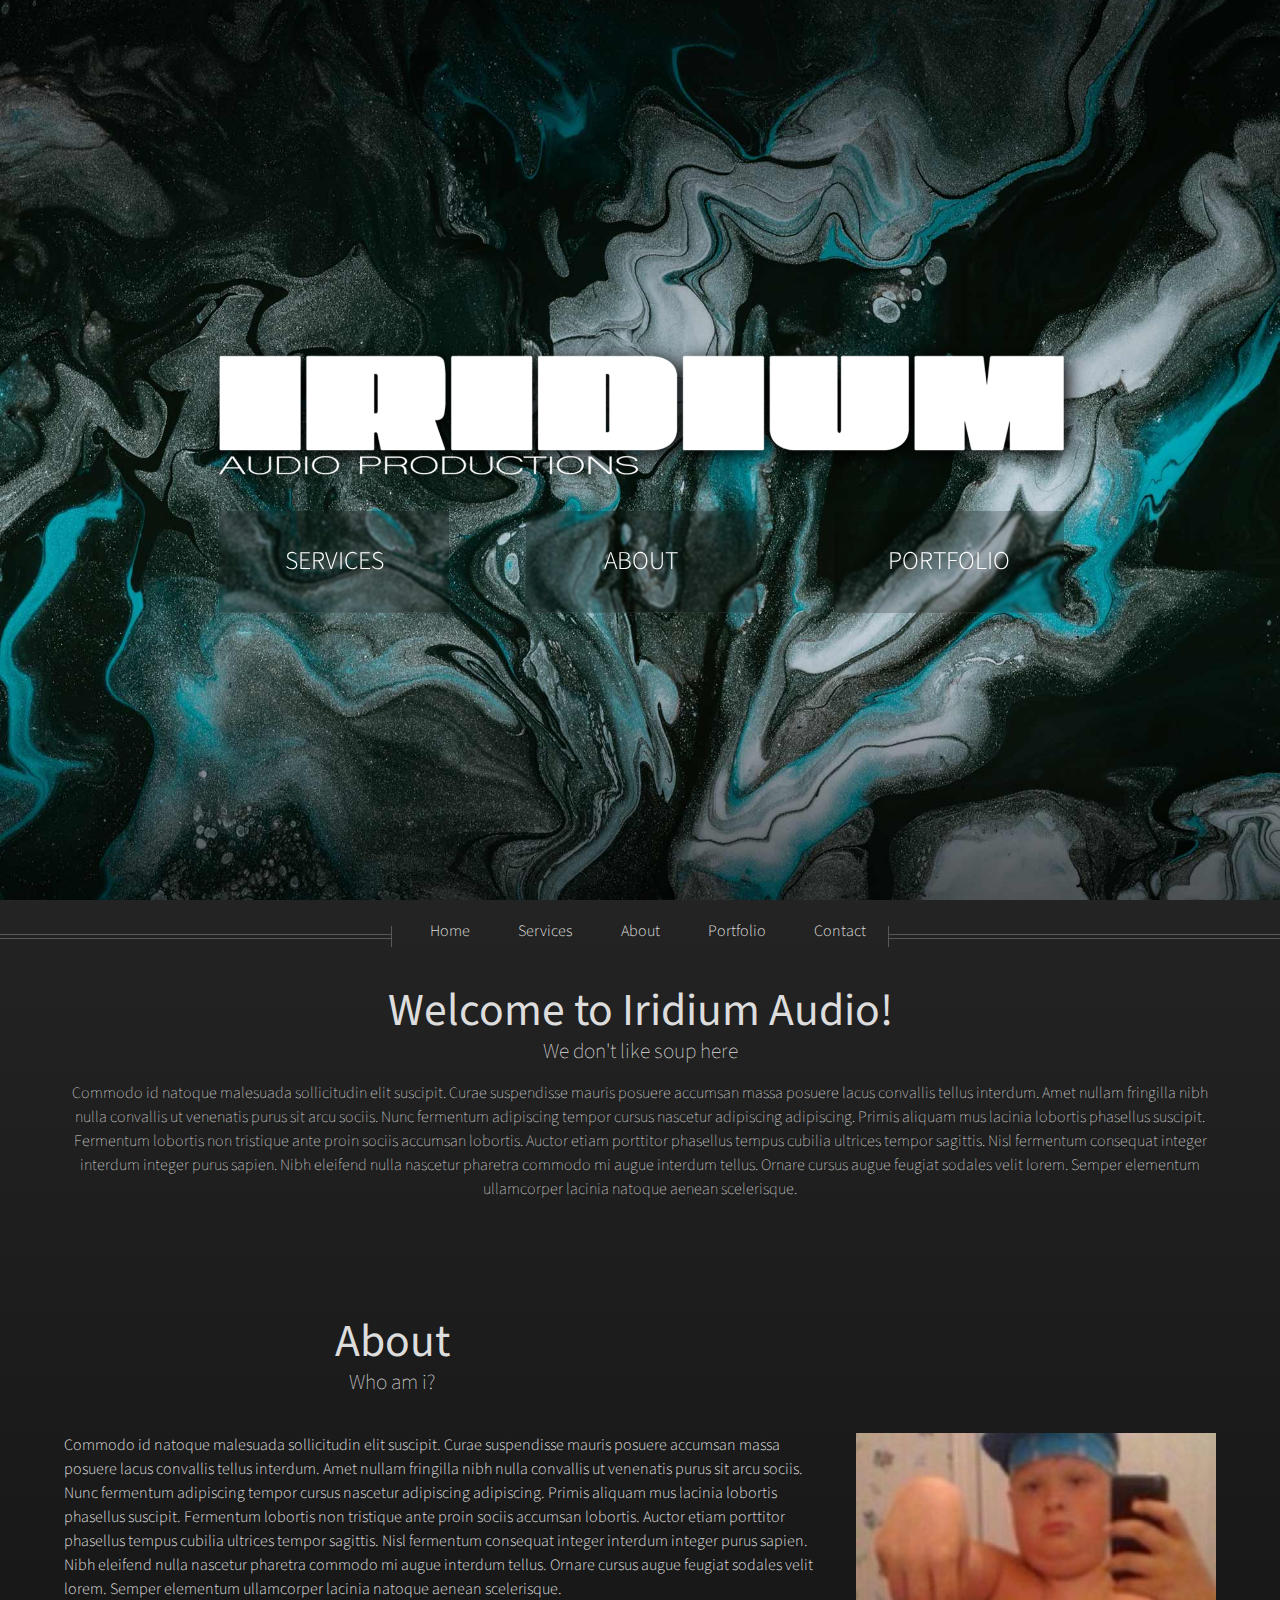
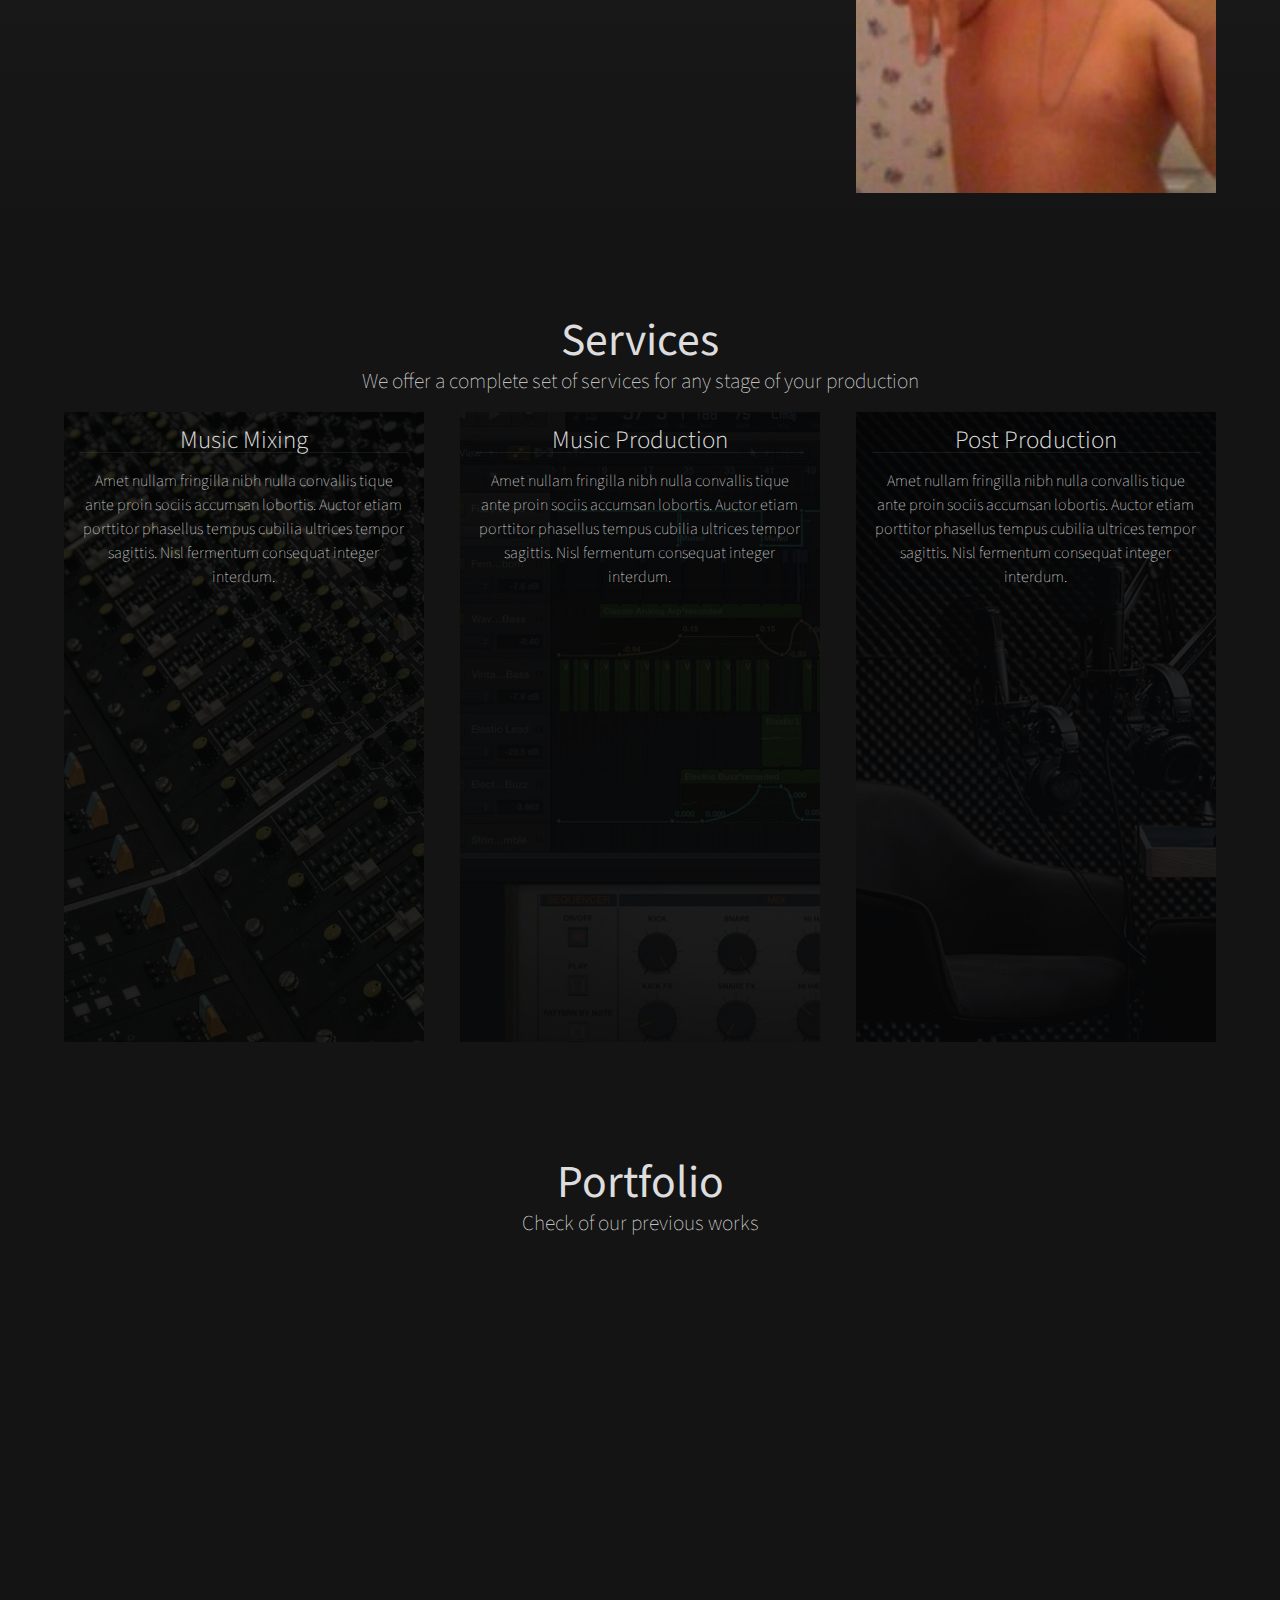
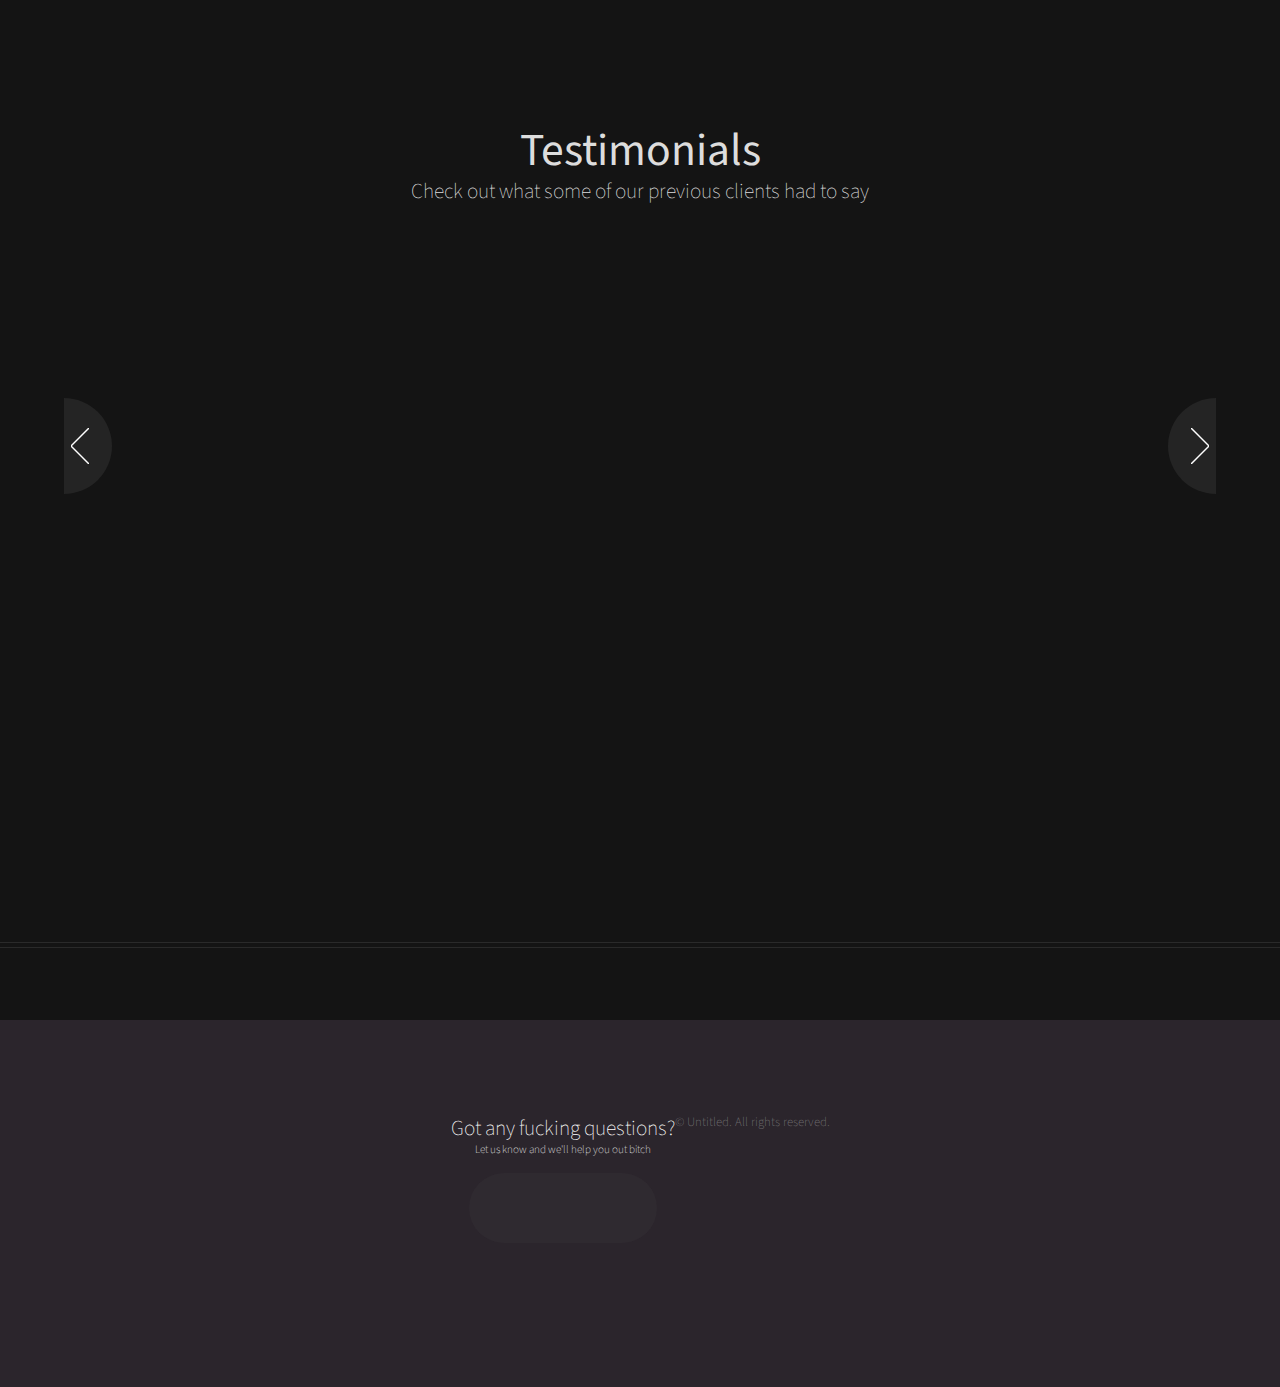
==== commit 8422eb89: "updates" ====
--- a/index.html
+++ b/index.html
@@ -40,10 +40,10 @@
             <img class="iridium_logo" src="images/iridium_logo.png" alt="">
 
             <span class="boxes">
-							<a class="box" onclick="e($('#services'))">SERVICES</a>
-							<a class="box" onclick="e($('.carousel'))">ABOUT</a>
-							<a class="box" onclick="e($('#portfolio'))">PORTFOLIO</a>
-					</span>
+                <a class="box" onclick="e($('#services'))">SERVICES</a>
+                <a class="box" onclick="e($('#about'))">ABOUT</a>
+                <a class="box" onclick="e($('#portfolio'))">PORTFOLIO</a>
+            </span>
         </div>
     </div>
 
@@ -97,7 +97,7 @@
                     </header>
 
                 </section>
-                <section class="col-7 col-7-mobile">
+                <section class="col-8 col-7-mobile">
                     <p>
                         Commodo id natoque malesuada sollicitudin elit suscipit. Curae suspendisse mauris posuere
                         accumsan massa
@@ -121,8 +121,8 @@
 
 
                 <!-- Photos -->
-                <section class="col-5 col-5-mobile">
-                    <a class="image"> <img src="images/intejag.jpeg" alt=""></a>
+                <section class="col-4 col-5-mobile">
+                    <a class="image"> <img src="images/intejag.jpg" alt=""></a>
                 </section>
 
                 <!-- Photos -->
@@ -151,25 +151,10 @@
 
                 <div class="col-4 col-4-mobile">
                     <div class="container">
-                        <a class="image featured" href="#"><img alt="" src="images/mix.gif"></a>
+                        <a class="image featured" href="#"><img alt="" src="images/mix.jpg"></a>
                         <div class="content">
                             <header>
-                                <p><a href="#">Music Mixing</a></p>
-                            </header>
-                            <p>
-                                complete mixing solutions for your project
-                            </p>
-                        </div>
-
-                    </div>
-                </div>
-
-                <div class="col-4 col-4-mobile">
-                    <div class="container">
-                        <a class="image featured" href="#"><img alt="" src="images/prod.gif"></a>
-                        <div class="content">
-                            <header>
-                                <p><a href="#">Music Production</a></p>
+                                <a href="#">Music Mixing</a>
                             </header>
                             <p>
                                 Amet nullam fringilla nibh nulla convallis tique ante proin sociis accumsan lobortis.
@@ -184,10 +169,10 @@
 
                 <div class="col-4 col-4-mobile">
                     <div class="container">
-                        <a class="image featured" href="#"><img alt="" src="images/post.gif"></a>
+                        <a class="image featured" href="#"><img alt="" src="images/prod.jpg"></a>
                         <div class="content">
                             <header>
-                                <p><a href="#">Post Production</a></p>
+                                <a href="#">Music Production</a>
                             </header>
                             <p>
                                 Amet nullam fringilla nibh nulla convallis tique ante proin sociis accumsan lobortis.
@@ -200,6 +185,24 @@
                     </div>
                 </div>
 
+                <div class="col-4 col-4-mobile">
+                    <div class="container">
+                        <a class="image featured" href="#"><img alt="" src="images/post.jpg"></a>
+                        <div class="content">
+                            <header>
+                                <a href="#">Post Production</a>
+                            </header>
+                            <p>
+                                Amet nullam fringilla nibh nulla convallis tique ante proin sociis accumsan lobortis.
+                                Auctor etiam
+                                porttitor phasellus tempus cubilia ultrices tempor sagittis. Nisl fermentum consequat
+                                integer interdum.
+                            </p>
+                        </div>
+
+                    </div>
+                </div>
+
             </div>
 
         </section>
@@ -207,48 +210,28 @@
     </div>
 
     <!-- Portfolio -->
-    <div class="wrapper style2" id="portfolio">
-        <div class="container">
-            <div class="row">
+    <div class="    wrapper style2" id="portfolio">
+
+
 
 
                 <!-- Photos -->
 
 
-                <section class="col-8 special">
+                <section class="container special">
                     <header>
                         <h2>Portfolio</h2>
                         <h3>Check of our previous works</h3>
                     </header>
-                    <p>
-                        Commodo id natoque malesuada sollicitudin elit suscipit. Curae suspendisse mauris posuere
-                        accumsan massa
-                        posuere lacus convallis tellus interdum. Amet nullam fringilla nibh nulla convallis ut venenatis
-                        purus
-                        sit arcu sociis. Nunc fermentum adipiscing tempor cursus nascetur adipiscing adipiscing. Primis
-                        aliquam
-                        mus lacinia lobortis phasellus suscipit. Fermentum lobortis non tristique ante proin sociis
-                        accumsan
-                        lobortis. Auctor etiam porttitor phasellus tempus cubilia ultrices tempor sagittis. Nisl
-                        fermentum
-                        consequat integer interdum integer purus sapien. Nibh eleifend nulla nascetur pharetra commodo
-                        mi augue
-                        interdum tellus. Ornare cursus augue feugiat sodales velit lorem. Semper elementum ullamcorper
-                        lacinia
-                        natoque aenean scelerisque.
-
-
-                    </p>
-                </section>
-                <section class="col-4 col-4-mobile">
-                    <iframe src="https://open.spotify.com/embed/playlist/7w8RaoIy6icZQkpSk2GENa?theme=1" width="100%"
-                            height="380" frameBorder="0" allowtransparency="true" allow="encrypted-media"></iframe>
-
-                </section>
-
-
-            </div>
-        </div>
+
+
+
+                    <iframe title="my portfolio" src="https://open.spotify.com/embed/playlist/7w8RaoIy6icZQkpSk2GENa?theme=1" width="100%"
+                            height="350" frameBorder="0" allowtransparency="true" allow="encrypted-media"></iframe>
+        </section>
+
+
+
     </div>
 
     <!-- Testimonials -->
@@ -265,7 +248,7 @@
                 <div class="reel">
 
                     <article>
-                        <a class="image featured" href="#"><img alt="" src="images/latenightfeelings.jpg"/></a>
+                        <a class="image fit" href="#"><img alt="" src="images/latenightfeelings.jpg"/></a>
                         <header>
                             <h3><a href="#">Late Night Feelings</a></h3>
                             <h4>Artist & Songwriter</h4>
@@ -276,18 +259,19 @@
                     </article>
 
                     <article>
-                        <a class="image featured" href="#"><img alt="" src="images/okawablac.jpeg"/></a>
+                        <a class="image fit" href="#"><img alt="" src="images/okawablac.jpg"/></a>
                         <header>
                             <h3><a href="#">Okawa Blac</a></h3>
                             <h4>Artist & Songwriter</h4>
                         </header>
-                        <blockquote>Erik's THE mixing engineer. Amazing guy, works quick, gives good advice and knows
+                        <blockquote>
+                            Erik's THE mixing engineer. Amazing guy, works quick, gives good advice and knows
                             his craft. I'll be back.
                         </blockquote>
                     </article>
 
                     <article>
-                        <a class="image featured" href="#"><img alt="" src="images/shanethecrane.jpeg"/></a>
+                        <a class="image featured" href="#"><img alt="" src="images/shanethecrane.jpg"/></a>
                         <header>
                             <h3><a href="#">Shane The Crane</a></h3>
                             <h4>Artist & Producer</h4>
@@ -299,7 +283,7 @@
                     </article>
 
                     <article>
-                        <a class="image featured" href="#"><img alt="" src="images/jackbaker.jpeg"/></a>
+                        <a class="image featured" href="#"><img alt="" src="images/jackbaker.jpg"/></a>
                         <header>
                             <h3><a href="#">Jack Baker</a></h3>
                             <h4>Producer & DJ</h4>
@@ -310,7 +294,7 @@
                     </article>
 
                     <article>
-                        <a class="image featured" href="#"><img alt="" src="images/Vasudasharma.jpeg"/></a>
+                        <a class="image featured" href="#"><img alt="" src="images/Vasudasharma.jpg"/></a>
                         <header>
                             <h3><a href="#">Vasuda Sharma</a></h3>
                             <h4>Artist | Sharma And The Besharams</h4>
@@ -321,7 +305,7 @@
                     </article>
 
                     <article>
-                        <a class="image featured" href="#"><img alt="" src="images/chriscampbell.jpeg"/></a>
+                        <a class="image featured" href="#"><img alt="" src="images/chriscampbell.jpg"/></a>
                         <header>
                             <h3><a href="#">Chris Campell</a></h3>
                             <h4>Artist & Producer | Lovely Nothing</h4>
@@ -333,7 +317,7 @@
 
 
                     <article>
-                        <a class="image featured" href="#"><img alt="" src="images/davidnepo.jpeg"/></a>
+                        <a class="image featured" href="#"><img alt="" src="images/davidnepo.jpg"/></a>
                         <header>
                             <h3><a href="#">David Nepo</a></h3>
                             <h4>Artist & Session Musician</h4>
@@ -399,7 +383,6 @@
 
         $(window).on('scroll', function () {
 
-
             if (window.pageYOffset >= navbar.offsetTop) {
                 navbar.className = 'stick'
             } else {
--- a/assets/css/main.css
+++ b/assets/css/main.css
@@ -18,3300 +18,3293 @@
 canvas, details, embed, figure, figcaption,
 footer, header, hgroup, menu, nav, output, ruby,
 section, summary, time, mark, audio, video {
-	margin: 0;
-	padding: 0;
-	border: 0;
-	font-size: 100%;
-	font: inherit;
-	vertical-align: baseline;}
+    margin: 0;
+    padding: 0;
+    border: 0;
+    font-size: 100%;
+    font: inherit;
+    vertical-align: baseline;
+}
 
 article, aside, details, figcaption, figure,
 footer, header, hgroup, menu, nav, section {
-	display: block;}
+    display: block;
+}
 
 body {
-	line-height: 1;
+    line-height: 1;
 }
 
 ol, ul {
-	list-style: none;
+    list-style: none;
 }
 
 blockquote, q {
-	quotes: none;
-}
-
-	blockquote:before, blockquote:after, q:before, q:after {
-		content: '';
-		content: none;
-	}
+    quotes: none;
+}
+
+blockquote:before, blockquote:after, q:before, q:after {
+    content: '';
+    content: none;
+}
 
 table {
-	border-collapse: collapse;
-	border-spacing: 0;
+    border-collapse: collapse;
+    border-spacing: 0;
 }
 
 body {
-	-webkit-text-size-adjust: none;
+    -webkit-text-size-adjust: none;
 }
 
 mark {
-	background-color: transparent;
-	color: inherit;
+    background-color: transparent;
+    color: inherit;
 }
 
 input::-moz-focus-inner {
-	border: 0;
-	padding: 0;
+    border: 0;
+    padding: 0;
 }
 
 input, select, textarea {
-	-moz-appearance: none;
-	-webkit-appearance: none;
-	-ms-appearance: none;
-	appearance: none;
+    -moz-appearance: none;
+    -webkit-appearance: none;
+    -ms-appearance: none;
+    appearance: none;
 }
 
 /* Basic */
 
-	html {
-		box-sizing: border-box;
-	}
-
-	*, *:before, *:after {
-		box-sizing: inherit;
-	}
-
-	body {
-
-
-		background: linear-gradient(180deg, #323232 0%, #141414 40%, #141414 60%);
-		color: #dddddd;
-		font-size: 15pt;
-		line-height: 1.85em;
-		font-family: 'Source Sans Pro', sans-serif;
-		font-weight: 300;
-	}
-
-		body.is-preload *, body.is-preload *:before, body.is-preload *:after {
-			-moz-animation: none !important;
-			-webkit-animation: none !important;
-			-ms-animation: none !important;
-			animation: none !important;
-			-moz-transition: none !important;
-			-webkit-transition: none !important;
-			-ms-transition: none !important;
-			transition: none !important;
-		}
-
-	input, textarea, select {
-		font-size: 15pt;
-		line-height: 1.85em;
-		font-family: 'Source Sans Pro', sans-serif;
-		font-weight: 300;
-	}
-
-	h1, h2, h3, h4, h5, h6 {
-		font-weight: 400;
-		color: #dddddd;
-		line-height: 1.25em;
-	}
-
-	h1 a, h2 a, h3 a, h4 a, h5 a, h6 a {
-		color: inherit;
-		text-decoration: none;
-		border-bottom-color: transparent;
-	}
-
-	h1 strong, h2 strong, h3 strong, h4 strong, h5 strong, h6 strong {
-		font-weight: 600;
-	}
-
-	h2 {
-		font-size: 2.85em;
-	}
-
-	h3 {
-		font-size: 1.25em;
-	}
-
-	h4 {
-		font-size: 0.7em;
-		margin: 0 0 0.25em 0;
-	}
-
-
-
-	strong, b {
-		font-weight: 400;
-		color: #483949;
-	}
-
-	em, i {
-		font-style: italic;
-	}
-
-	a {
-		color: inherit;
-		border-bottom: solid 1px rgba(128, 128, 128, 0.15);
-		text-decoration: none;
-		-moz-transition: background-color 0.35s ease-in-out, color 0.35s ease-in-out, border-bottom-color 0.35s ease-in-out;
-		-webkit-transition: background-color 0.35s ease-in-out, color 0.35s ease-in-out, border-bottom-color 0.35s ease-in-out;
-		-ms-transition: background-color 0.35s ease-in-out, color 0.35s ease-in-out, border-bottom-color 0.35s ease-in-out;
-		transition: background-color 0.35s ease-in-out, color 0.35s ease-in-out, border-bottom-color 0.35s ease-in-out;
-	}
-
-		a:hover {
-			color: #ef8376;
-			border-bottom-color: transparent;
-		}
-
-	sub {
-		position: relative;
-		top: 0em;
-		font-size: 0.8em;
-	}
-
-	sup {
-		position: relative;
-		top: -0.5em;
-		font-size: 0.8em;
-	}
-
-	blockquote {
-
-		border-left: solid 0.2em #ddd;
-		padding: 0em 0 0em 1em;
-		font-style: italic;
-		font-size: 14px;
-	}
-
-	p, ul, ol, dl, table {
-		margin-bottom: 1em;
-	}
-
-	p {
-
-		text-align: center;
-	}
-
-
-
-	br.clear {
-		clear: both;
-	}
-
-	hr {
-		position: relative;
-		display: block;
-		border: 0;
-		top: 4.5em;
-		margin-bottom: 9em;
-		height: 6px;
-		border-top: solid 1px rgba(128, 128, 128, 0.2);
-		border-bottom: solid 1px rgba(128, 128, 128, 0.2);
-	}
-
-		hr:before, hr:after {
-			content: '';
-			position: absolute;
-			top: -8px;
-			display: block;
-			width: 1px;
-			height: 21px;
-			background: rgba(128, 128, 128, 0.2);
-		}
-
-		hr:before {
-			left: -1px;
-		}
-
-		hr:after {
-			right: -1px;
-		}
-
-	.timestamp {
-		color: rgba(128, 128, 128, 0.75);
-		font-size: 0.8em;
-	}
+html {
+    box-sizing: border-box;
+}
+
+*, *:before, *:after {
+    box-sizing: inherit;
+}
+
+body {
+    background: linear-gradient(180deg, #323232 0%, #141414 40%, #141414 60%);
+
+    color: #dddddd;
+    font-size: 15pt;
+    line-height: 1.5em;
+    font-family: 'Source Sans Pro', sans-serif;
+    font-weight: 300;
+}
+
+body.is-preload *, body.is-preload *:before, body.is-preload *:after {
+    -moz-animation: none !important;
+    -webkit-animation: none !important;
+    -ms-animation: none !important;
+    animation: none !important;
+    -moz-transition: none !important;
+    -webkit-transition: none !important;
+    -ms-transition: none !important;
+    transition: none !important;
+}
+
+input, textarea, select {
+    font-size: 15pt;
+    line-height: 1.85em;
+    font-family: 'Source Sans Pro', sans-serif;
+    font-weight: 300;
+}
+
+h1, h2, h3, h4, h5, h6 {
+    font-weight: 400;
+    color: #dddddd;
+    line-height: 1.25em;
+}
+
+h1 a, h2 a, h3 a, h4 a, h5 a, h6 a {
+    color: inherit;
+    text-decoration: none;
+    border-bottom-color: transparent;
+}
+
+h1 strong, h2 strong, h3 strong, h4 strong, h5 strong, h6 strong {
+    font-weight: 600;
+}
+
+h2 {
+    font-size: 2.85em;
+}
+
+h3 {
+    font-size: 1.33em;
+
+}
+
+h4 {
+    font-size: 0.7em;
+    margin: 0 0 0.25em 0;
+}
+
+strong, b {
+    font-weight: 400;
+    color: #483949;
+}
+
+em, i {
+    font-style: italic;
+}
+
+a {
+    color: inherit;
+    border-bottom: solid 1px rgba(128, 128, 128, 0.15);
+    text-decoration: #ddd;
+    -moz-transition: background-color 0.35s ease-in-out, color 0.35s ease-in-out, border-bottom-color 0.35s ease-in-out;
+    -webkit-transition: background-color 0.35s ease-in-out, color 0.35s ease-in-out, border-bottom-color 0.35s ease-in-out;
+    -ms-transition: background-color 0.35s ease-in-out, color 0.35s ease-in-out, border-bottom-color 0.35s ease-in-out;
+    transition: background-color 0.35s ease-in-out, color 0.35s ease-in-out, border-bottom-color 0.35s ease-in-out;
+}
+
+
+
+header > a {
+    font-size: 25px;
+    display: block;
+
+
+}
+
+.boxes > a {
+    font-size: 2vw;
+}
+
+a:hover {
+    color: #ef8376;
+    border-bottom-color: transparent;
+}
+sub {
+    position: relative;
+    top: 0em;
+    font-size: 0.8em;
+}
+
+sup {
+    position: relative;
+    top: -0.5em;
+    font-size: 0.8em;
+}
+
+blockquote {
+
+    border-left: solid 0.15em #ddd;
+    padding: 0em 0 0em 1em;
+    font-style: italic;
+    font-size: 15px;
+}
+
+p, ul, ol, dl, table {
+    margin-bottom: 1em;
+}
+
+p {
+    text-align: left;
+}
+
+br.clear {
+    clear: both;
+}
+
+hr {
+    position: relative;
+    display: block;
+    border: 0;
+    top: 4.5em;
+    margin-bottom: 9em;
+    height: 6px;
+    border-top: solid 1px rgba(128, 128, 128, 0.2);
+    border-bottom: solid 1px rgba(128, 128, 128, 0.2);
+}
+
+hr:before, hr:after {
+    content: '';
+    position: absolute;
+    top: -8px;
+    display: block;
+    width: 1px;
+    height: 21px;
+    background: rgba(128, 128, 128, 0.2);
+}
+
+hr:before {
+    left: -1px;
+}
+
+hr:after {
+    right: -1px;
+}
+
+.timestamp {
+    color: rgba(128, 128, 128, 0.75);
+    font-size: 0.8em;
+}
+
+/* Image */
+
+.image {
+    position: relative;
+    display: inline-block;
+    border: 0;
+    outline: 0;
+}
+
+.image img {
+    display: block;
+    width: 100%;
+}
+
+.image.fit {
+    display: block;
+    width: 100%;
+}
+
+.image.featured {
+    position: relative;
+    display: flex;
+    width: 100%;
+
+    margin: 0em 0em 0em 0em;
+}
+
+.image.adjust {
+
+    opacity: 0.7;
+    vertical-align: center;
+    display: block;
+}
+
+.image.left {
+    float: left;
+    margin: 0 2em 2em 0;
+}
+
+.image.centered {
+    display: block;
+    margin: 0 0 2em 0;
+}
+
+.image.centered img {
+    margin: 0 auto;
+    width: auto;
+}
 
 /* Container */
 
+.container {
+    position: relative;
+    max-width: 100%;
+    overflow: hidden;
+}
+
+.container > .content {
+    position: absolute; /* Position the background text */
+
+    bottom: 0;
+    top: 0;
+    padding: 1em 1em 1em 1em;
+    background: rgba(0, 0, 0, 0.5); /* Black background with 0.5 opacity */
+    -moz-transition: background-color 0.35s ease-in-out, color 0.35s ease-in-out, border-bottom-color 0.35s ease-in-out;
+    -webkit-transition: background-color 0.35s ease-in-out, color 0.35s ease-in-out, border-bottom-color 0.35s ease-in-out;
+    -ms-transition: background-color 0.35s ease-in-out, color 0.35s ease-in-out, border-bottom-color 0.35s ease-in-out;
+    transition: background-color 0.35s ease-in-out, color 0.35s ease-in-out, border-bottom-color 0.35s ease-in-out;
+}
+
+.container > .content p, .container > .content a {
+    display: flex;
+    justify-content: center;
+
+    transform: translateY(0%);
+
+    opacity: 1;
+    transition: opacity 0.5s;
+}
+
+.container > .content:hover p {
+    opacity: 1;
+    transition: opacity 0.5s 0.2s;
+}
+
+.container > .content > header p {
+    display: block;
+    align-self: center;
+    justify-content: center;
+    transform: translateY(0em);
+    opacity: 1;
+    transition: opacity 0.5s, transform 1s;
+
+}
+
+.container > .content:hover header > p {
+    transform: translateY(0em);
+    opacity: 1;
+    transition: opacity 1s, transform 0.7s;
+
+}
+
+.container > .content:hover {
+
+    background: rgba(0, 0, 0, 0.2);
+
+
+}
+
+@media screen and (max-width: 2000px) {
+
+    .container {
+        width: 1200px;
+    }
+
+}
+
+@media screen and (max-width: 1100px) {
+
+    .container {
+        width: 100%;
+    }
+
+}
+
+@media screen and (max-width: 960px) {
+
+    .container {
+        width: 100%;
+    }
+
+}
+
+@media screen and (max-width: 840px) {
+
+    .container {
+        width: 100%;
+    }
+
+}
+
+@media screen and (max-width: 736px) {
+
+    .container {
+        width: 100%;
+    }
+
+}
+
+
+/* Row */
+
+.row {
+    display: flex;
+    flex-wrap: wrap;
+    box-sizing: border-box;
+    align-items: stretch;
+
+}
+
+.row > * {
+    box-sizing: border-box;
+}
+
+.row.gtr-uniform > * > :last-child {
+    margin-bottom: 0;
+}
+
+.row.aln-left {
+    justify-content: flex-start;
+}
+
+.row.aln-center {
+    justify-content: center;
+}
+
+.row.aln-right {
+    justify-content: flex-end;
+}
+
+.row.aln-top {
+    align-items: flex-start;
+}
+
+.row.aln-middle {
+    align-items: center;
+}
+
+.row.aln-bottom {
+    align-items: flex-end;
+}
+
+.row > .imp {
+    order: -1;
+}
+
+.row > .col-1 {
+    width: 8.33333%;
+}
+
+.row > .off-1 {
+    margin-left: 8.33333%;
+}
+
+.row > .col-2 {
+    width: 16.66667%;
+}
+
+.row > .off-2 {
+    margin-left: 16.66667%;
+}
+
+.row > .col-3 {
+    width: 25%;
+}
+
+.row > .off-3 {
+    margin-left: 25%;
+}
+
+.row > .col-4 {
+    width: 33.33333%;
+}
+
+.row > .off-4 {
+    margin-left: 33.33333%;
+}
+
+.row > .col-5 {
+    width: 41.66667%;
+}
+
+.row > .off-5 {
+    margin-left: 41.66667%;
+}
+
+.row > .col-6 {
+    width: 50%;
+}
+
+.row > .off-6 {
+    margin-left: 50%;
+}
+
+.row > .col-7 {
+    width: 58.33333%;
+}
+
+.row > .off-7 {
+    margin-left: 58.33333%;
+}
+
+.row > .col-8 {
+    width: 66.66667%;
+}
+
+.row > .off-8 {
+    margin-left: 66.66667%;
+}
+
+.row > .col-9 {
+    width: 75%;
+}
+
+.row > .off-9 {
+    margin-left: 75%;
+}
+
+.row > .col-10 {
+    width: 83.33333%;
+}
+
+.row > .off-10 {
+    margin-left: 83.33333%;
+}
+
+.row > .col-11 {
+    width: 91.66667%;
+}
+
+.row > .off-11 {
+    margin-left: 91.66667%;
+}
+
+.row > .col-12 {
+    width: 100%;
+}
+
+.row > .off-12 {
+    margin-left: 100%;
+}
+
+.row.gtr-0 {
+    margin-top: 0px;
+    margin-left: 0px;
+}
+
+.row.gtr-0 > * {
+    padding: 0px 0 0 0px;
+}
+
+.row.gtr-0.gtr-uniform {
+    margin-top: 0px;
+}
+
+.row.gtr-0.gtr-uniform > * {
+    padding-top: 0px;
+}
+
+.row.gtr-25 {
+    margin-top: -10px;
+    margin-left: -10px;
+}
+
+.row.gtr-25 > * {
+    padding: 10px 0 0 10px;
+}
+
+.row.gtr-25.gtr-uniform {
+    margin-top: -10px;
+}
+
+.row.gtr-25.gtr-uniform > * {
+    padding-top: 10px;
+}
+
+.row.gtr-50 {
+    margin-top: -20px;
+    margin-left: -20px;
+}
+
+.row.gtr-50 > * {
+    padding: 20px 0 0 20px;
+}
+
+.row.gtr-50.gtr-uniform {
+    margin-top: -20px;
+}
+
+.row.gtr-50.gtr-uniform > * {
+    padding-top: 20px;
+}
+
+.row {
+    margin-top: -40px;
+    margin-left: -40px;
+}
+
+.row > * {
+    padding: 40px 0 0 40px;
+}
+
+.row.gtr-uniform {
+    margin-top: -40px;
+}
+
+.row.gtr-uniform > * {
+    padding-top: 40px;
+}
+
+.row.gtr-150 {
+    margin-top: -60px;
+    margin-left: -60px;
+}
+
+.row.gtr-150 > * {
+    padding: 60px 0 0 60px;
+}
+
+.row.gtr-150.gtr-uniform {
+    margin-top: -60px;
+}
+
+.row.gtr-150.gtr-uniform > * {
+    padding-top: 60px;
+}
+
+.row.gtr-200 {
+    margin-top: -80px;
+    margin-left: -80px;
+}
+
+.row.gtr-200 > * {
+    padding: 80px 0 0 80px;
+}
+
+.row.gtr-200.gtr-uniform {
+    margin-top: -80px;
+}
+
+.row.gtr-200.gtr-uniform > * {
+    padding-top: 80px;
+}
+
+@media screen and (max-width: 1680px) {
+
+    .row {
+        display: flex;
+        flex-wrap: wrap;
+        box-sizing: border-box;
+        align-items: stretch;
+    }
+
+    .row > * {
+        box-sizing: border-box;
+    }
+
+    .row.gtr-uniform > * > :last-child {
+        margin-bottom: 0;
+    }
+
+    .row.aln-left {
+        justify-content: flex-start;
+    }
+
+    .row.aln-center {
+        justify-content: center;
+    }
+
+    .row.aln-right {
+        justify-content: flex-end;
+    }
+
+    .row.aln-top {
+        align-items: flex-start;
+    }
+
+    .row.aln-middle {
+        align-items: center;
+    }
+
+    .row.aln-bottom {
+        align-items: flex-end;
+    }
+
+    .row > .imp-wide {
+        order: -1;
+    }
+
+    .row > .col-1-wide {
+        width: 8.33333%;
+    }
+
+    .row > .off-1-wide {
+        margin-left: 8.33333%;
+    }
+
+    .row > .col-2-wide {
+        width: 16.66667%;
+    }
+
+    .row > .off-2-wide {
+        margin-left: 16.66667%;
+    }
+
+    .row > .col-3-wide {
+        width: 25%;
+    }
+
+    .row > .off-3-wide {
+        margin-left: 25%;
+    }
+
+    .row > .col-4-wide {
+        width: 33.33333%;
+    }
+
+    .row > .off-4-wide {
+        margin-left: 33.33333%;
+    }
+
+    .row > .col-5-wide {
+        width: 41.66667%;
+    }
+
+    .row > .off-5-wide {
+        margin-left: 41.66667%;
+    }
+
+    .row > .col-6-wide {
+        width: 50%;
+    }
+
+    .row > .off-6-wide {
+        margin-left: 50%;
+    }
+
+    .row > .col-7-wide {
+        width: 58.33333%;
+    }
+
+    .row > .off-7-wide {
+        margin-left: 58.33333%;
+    }
+
+    .row > .col-8-wide {
+        width: 66.66667%;
+    }
+
+    .row > .off-8-wide {
+        margin-left: 66.66667%;
+    }
+
+    .row > .col-9-wide {
+        width: 75%;
+    }
+
+    .row > .off-9-wide {
+        margin-left: 75%;
+    }
+
+    .row > .col-10-wide {
+        width: 83.33333%;
+    }
+
+    .row > .off-10-wide {
+        margin-left: 83.33333%;
+    }
+
+    .row > .col-11-wide {
+        width: 91.66667%;
+    }
+
+    .row > .off-11-wide {
+        margin-left: 91.66667%;
+    }
+
+    .row > .col-12-wide {
+        width: 100%;
+    }
+
+    .row > .off-12-wide {
+        margin-left: 100%;
+    }
+
+    .row.gtr-0 {
+        margin-top: 0px;
+        margin-left: 0px;
+    }
+
+    .row.gtr-0 > * {
+        padding: 0px 0 0 0px;
+    }
+
+    .row.gtr-0.gtr-uniform {
+        margin-top: 0px;
+    }
+
+    .row.gtr-0.gtr-uniform > * {
+        padding-top: 0px;
+    }
+
+    .row.gtr-25 {
+        margin-top: -10px;
+        margin-left: -10px;
+    }
+
+    .row.gtr-25 > * {
+        padding: 10px 0 0 10px;
+    }
+
+    .row.gtr-25.gtr-uniform {
+        margin-top: -10px;
+    }
+
+    .row.gtr-25.gtr-uniform > * {
+        padding-top: 10px;
+    }
+
+    .row.gtr-50 {
+        margin-top: -20px;
+        margin-left: -20px;
+    }
+
+    .row.gtr-50 > * {
+        padding: 20px 0 0 20px;
+    }
+
+    .row.gtr-50.gtr-uniform {
+        margin-top: -20px;
+    }
+
+    .row.gtr-50.gtr-uniform > * {
+        padding-top: 20px;
+    }
+
+    .row {
+        margin-top: -40px;
+        margin-left: -40px;
+    }
+
+    .row > * {
+        padding: 40px 0 0 40px;
+    }
+
+    .row.gtr-uniform {
+        margin-top: -40px;
+    }
+
+    .row.gtr-uniform > * {
+        padding-top: 40px;
+    }
+
+    .row.gtr-150 {
+        margin-top: -60px;
+        margin-left: -60px;
+    }
+
+    .row.gtr-150 > * {
+        padding: 60px 0 0 60px;
+    }
+
+    .row.gtr-150.gtr-uniform {
+        margin-top: -60px;
+    }
+
+    .row.gtr-150.gtr-uniform > * {
+        padding-top: 60px;
+    }
+
+    .row.gtr-200 {
+        margin-top: -80px;
+        margin-left: -80px;
+    }
+
+    .row.gtr-200 > * {
+        padding: 80px 0 0 80px;
+    }
+
+    .row.gtr-200.gtr-uniform {
+        margin-top: -80px;
+    }
+
+    .row.gtr-200.gtr-uniform > * {
+        padding-top: 80px;
+    }
+
+}
+
+@media screen and (max-width: 1280px) {
+
+    .row {
+        display: flex;
+        flex-wrap: wrap;
+        box-sizing: border-box;
+        align-items: stretch;
+    }
+
+    .row > * {
+        box-sizing: border-box;
+    }
+
+    .row.gtr-uniform > * > :last-child {
+        margin-bottom: 0;
+    }
+
+    .row.aln-left {
+        justify-content: flex-start;
+    }
+
+    .row.aln-center {
+        justify-content: center;
+    }
+
+    .row.aln-right {
+        justify-content: flex-end;
+    }
+
+    .row.aln-top {
+        align-items: flex-start;
+    }
+
+    .row.aln-middle {
+        align-items: center;
+    }
+
+    .row.aln-bottom {
+        align-items: flex-end;
+    }
+
+    .row > .imp-normal {
+        order: -1;
+    }
+
+    .row > .col-1-normal {
+        width: 8.33333%;
+    }
+
+    .row > .off-1-normal {
+        margin-left: 8.33333%;
+    }
+
+    .row > .col-2-normal {
+        width: 16.66667%;
+    }
+
+    .row > .off-2-normal {
+        margin-left: 16.66667%;
+    }
+
+    .row > .col-3-normal {
+        width: 25%;
+    }
+
+    .row > .off-3-normal {
+        margin-left: 25%;
+    }
+
+    .row > .col-4-normal {
+        width: 33.33333%;
+    }
+
+    .row > .off-4-normal {
+        margin-left: 33.33333%;
+    }
+
+    .row > .col-5-normal {
+        width: 41.66667%;
+    }
+
+    .row > .off-5-normal {
+        margin-left: 41.66667%;
+    }
+
+    .row > .col-6-normal {
+        width: 50%;
+    }
+
+    .row > .off-6-normal {
+        margin-left: 50%;
+    }
+
+    .row > .col-7-normal {
+        width: 58.33333%;
+    }
+
+    .row > .off-7-normal {
+        margin-left: 58.33333%;
+    }
+
+    .row > .col-8-normal {
+        width: 66.66667%;
+    }
+
+    .row > .off-8-normal {
+        margin-left: 66.66667%;
+    }
+
+    .row > .col-9-normal {
+        width: 75%;
+    }
+
+    .row > .off-9-normal {
+        margin-left: 75%;
+    }
+
+    .row > .col-10-normal {
+        width: 83.33333%;
+    }
+
+    .row > .off-10-normal {
+        margin-left: 83.33333%;
+    }
+
+    .row > .col-11-normal {
+        width: 91.66667%;
+    }
+
+    .row > .off-11-normal {
+        margin-left: 91.66667%;
+    }
+
+    .row > .col-12-normal {
+        width: 100%;
+    }
+
+    .row > .off-12-normal {
+        margin-left: 100%;
+    }
+
+    .row.gtr-0 {
+        margin-top: 0px;
+        margin-left: 0px;
+    }
+
+    .row.gtr-0 > * {
+        padding: 0px 0 0 0px;
+    }
+
+    .row.gtr-0.gtr-uniform {
+        margin-top: 0px;
+    }
+
+    .row.gtr-0.gtr-uniform > * {
+        padding-top: 0px;
+    }
+
+    .row.gtr-25 {
+        margin-top: -9px;
+        margin-left: -9px;
+    }
+
+    .row.gtr-25 > * {
+        padding: 9px 0 0 9px;
+    }
+
+    .row.gtr-25.gtr-uniform {
+        margin-top: -9px;
+    }
+
+    .row.gtr-25.gtr-uniform > * {
+        padding-top: 9px;
+    }
+
+    .row.gtr-50 {
+        margin-top: -18px;
+        margin-left: -18px;
+    }
+
+    .row.gtr-50 > * {
+        padding: 18px 0 0 18px;
+    }
+
+    .row.gtr-50.gtr-uniform {
+        margin-top: -18px;
+    }
+
+    .row.gtr-50.gtr-uniform > * {
+        padding-top: 18px;
+    }
+
+    .row {
+        margin-top: -36px;
+        margin-left: -36px;
+    }
+
+    .row > * {
+        padding: 36px 0 0 36px;
+    }
+
+    .row.gtr-uniform {
+        margin-top: -36px;
+    }
+
+    .row.gtr-uniform > * {
+        padding-top: 36px;
+    }
+
+    .row.gtr-150 {
+        margin-top: -54px;
+        margin-left: -54px;
+    }
+
+    .row.gtr-150 > * {
+        padding: 54px 0 0 54px;
+    }
+
+    .row.gtr-150.gtr-uniform {
+        margin-top: -54px;
+    }
+
+    .row.gtr-150.gtr-uniform > * {
+        padding-top: 54px;
+    }
+
+    .row.gtr-200 {
+        margin-top: -72px;
+        margin-left: -72px;
+    }
+
+    .row.gtr-200 > * {
+        padding: 72px 0 0 72px;
+    }
+
+    .row.gtr-200.gtr-uniform {
+        margin-top: -72px;
+    }
+
+    .row.gtr-200.gtr-uniform > * {
+        padding-top: 72px;
+    }
+
+}
+
+@media screen and (max-width: 960px) {
+
+    .row {
+        display: flex;
+        flex-wrap: wrap;
+        box-sizing: border-box;
+        align-items: stretch;
+    }
+
+    .row > * {
+        box-sizing: border-box;
+    }
+
+    .row.gtr-uniform > * > :last-child {
+        margin-bottom: 0;
+    }
+
+    .row.aln-left {
+        justify-content: flex-start;
+    }
+
+    .row.aln-center {
+        justify-content: center;
+    }
+
+    .row.aln-right {
+        justify-content: flex-end;
+    }
+
+    .row.aln-top {
+        align-items: flex-start;
+    }
+
+    .row.aln-middle {
+        align-items: center;
+    }
+
+    .row.aln-bottom {
+        align-items: flex-end;
+    }
+
+    .row > .imp-narrow {
+        order: -1;
+    }
+
+    .row > .col-1-narrow {
+        width: 8.33333%;
+    }
+
+    .row > .off-1-narrow {
+        margin-left: 8.33333%;
+    }
+
+    .row > .col-2-narrow {
+        width: 16.66667%;
+    }
+
+    .row > .off-2-narrow {
+        margin-left: 16.66667%;
+    }
+
+    .row > .col-3-narrow {
+        width: 25%;
+    }
+
+    .row > .off-3-narrow {
+        margin-left: 25%;
+    }
+
+    .row > .col-4-narrow {
+        width: 33.33333%;
+    }
+
+    .row > .off-4-narrow {
+        margin-left: 33.33333%;
+    }
+
+    .row > .col-5-narrow {
+        width: 41.66667%;
+    }
+
+    .row > .off-5-narrow {
+        margin-left: 41.66667%;
+    }
+
+    .row > .col-6-narrow {
+        width: 50%;
+    }
+
+    .row > .off-6-narrow {
+        margin-left: 50%;
+    }
+
+    .row > .col-7-narrow {
+        width: 58.33333%;
+    }
+
+    .row > .off-7-narrow {
+        margin-left: 58.33333%;
+    }
+
+    .row > .col-8-narrow {
+        width: 66.66667%;
+    }
+
+    .row > .off-8-narrow {
+        margin-left: 66.66667%;
+    }
+
+    .row > .col-9-narrow {
+        width: 75%;
+    }
+
+    .row > .off-9-narrow {
+        margin-left: 75%;
+    }
+
+    .row > .col-10-narrow {
+        width: 83.33333%;
+    }
+
+    .row > .off-10-narrow {
+        margin-left: 83.33333%;
+    }
+
+    .row > .col-11-narrow {
+        width: 91.66667%;
+    }
+
+    .row > .off-11-narrow {
+        margin-left: 91.66667%;
+    }
+
+    .row > .col-12-narrow {
+        width: 100%;
+    }
+
+    .row > .off-12-narrow {
+        margin-left: 100%;
+    }
+
+    .row.gtr-0 {
+        margin-top: 0px;
+        margin-left: 0px;
+    }
+
+    .row.gtr-0 > * {
+        padding: 0px 0 0 0px;
+    }
+
+    .row.gtr-0.gtr-uniform {
+        margin-top: 0px;
+    }
+
+    .row.gtr-0.gtr-uniform > * {
+        padding-top: 0px;
+    }
+
+    .row.gtr-25 {
+        margin-top: -8px;
+        margin-left: -8px;
+    }
+
+    .row.gtr-25 > * {
+        padding: 8px 0 0 8px;
+    }
+
+    .row.gtr-25.gtr-uniform {
+        margin-top: -8px;
+    }
+
+    .row.gtr-25.gtr-uniform > * {
+        padding-top: 8px;
+    }
+
+    .row.gtr-50 {
+        margin-top: -16px;
+        margin-left: -16px;
+    }
+
+    .row.gtr-50 > * {
+        padding: 16px 0 0 16px;
+    }
+
+    .row.gtr-50.gtr-uniform {
+        margin-top: -16px;
+    }
+
+    .row.gtr-50.gtr-uniform > * {
+        padding-top: 16px;
+    }
+
+    .row {
+        margin-top: -32px;
+        margin-left: -32px;
+    }
+
+    .row > * {
+        padding: 32px 0 0 32px;
+    }
+
+    .row.gtr-uniform {
+        margin-top: -32px;
+    }
+
+    .row.gtr-uniform > * {
+        padding-top: 32px;
+    }
+
+    .row.gtr-150 {
+        margin-top: -48px;
+        margin-left: -48px;
+    }
+
+    .row.gtr-150 > * {
+        padding: 48px 0 0 48px;
+    }
+
+    .row.gtr-150.gtr-uniform {
+        margin-top: -48px;
+    }
+
+    .row.gtr-150.gtr-uniform > * {
+        padding-top: 48px;
+    }
+
+    .row.gtr-200 {
+        margin-top: -64px;
+        margin-left: -64px;
+    }
+
+    .row.gtr-200 > * {
+        padding: 64px 0 0 64px;
+    }
+
+    .row.gtr-200.gtr-uniform {
+        margin-top: -64px;
+    }
+
+    .row.gtr-200.gtr-uniform > * {
+        padding-top: 64px;
+    }
+
+}
+
+@media screen and (max-width: 840px) {
+
+    .row {
+        display: flex;
+        flex-wrap: wrap;
+        box-sizing: border-box;
+        align-items: stretch;
+    }
+
+    .row > * {
+        box-sizing: border-box;
+    }
+
+    .row.gtr-uniform > * > :last-child {
+        margin-bottom: 0;
+    }
+
+    .row.aln-left {
+        justify-content: flex-start;
+    }
+
+    .row.aln-center {
+        justify-content: center;
+    }
+
+    .row.aln-right {
+        justify-content: flex-end;
+    }
+
+    .row.aln-top {
+        align-items: flex-start;
+    }
+
+    .row.aln-middle {
+        align-items: center;
+    }
+
+    .row.aln-bottom {
+        align-items: flex-end;
+    }
+
+    .row > .imp-narrower {
+        order: -1;
+    }
+
+    .row > .col-1-narrower {
+        width: 8.33333%;
+    }
+
+    .row > .off-1-narrower {
+        margin-left: 8.33333%;
+    }
+
+    .row > .col-2-narrower {
+        width: 16.66667%;
+    }
+
+    .row > .off-2-narrower {
+        margin-left: 16.66667%;
+    }
+
+    .row > .col-3-narrower {
+        width: 25%;
+    }
+
+    .row > .off-3-narrower {
+        margin-left: 25%;
+    }
+
+    .row > .col-4-narrower {
+        width: 33.33333%;
+    }
+
+    .row > .off-4-narrower {
+        margin-left: 33.33333%;
+    }
+
+    .row > .col-5-narrower {
+        width: 41.66667%;
+    }
+
+    .row > .off-5-narrower {
+        margin-left: 41.66667%;
+    }
+
+    .row > .col-6-narrower {
+        width: 50%;
+    }
+
+    .row > .off-6-narrower {
+        margin-left: 50%;
+    }
+
+    .row > .col-7-narrower {
+        width: 58.33333%;
+    }
+
+    .row > .off-7-narrower {
+        margin-left: 58.33333%;
+    }
+
+    .row > .col-8-narrower {
+        width: 66.66667%;
+    }
+
+    .row > .off-8-narrower {
+        margin-left: 66.66667%;
+    }
+
+    .row > .col-9-narrower {
+        width: 75%;
+    }
+
+    .row > .off-9-narrower {
+        margin-left: 75%;
+    }
+
+    .row > .col-10-narrower {
+        width: 83.33333%;
+    }
+
+    .row > .off-10-narrower {
+        margin-left: 83.33333%;
+    }
+
+    .row > .col-11-narrower {
+        width: 91.66667%;
+    }
+
+    .row > .off-11-narrower {
+        margin-left: 91.66667%;
+    }
+
+    .row > .col-12-narrower {
+        width: 100%;
+    }
+
+    .row > .off-12-narrower {
+        margin-left: 100%;
+    }
+
+    .row.gtr-0 {
+        margin-top: 0px;
+        margin-left: 0px;
+    }
+
+    .row.gtr-0 > * {
+        padding: 0px 0 0 0px;
+    }
+
+    .row.gtr-0.gtr-uniform {
+        margin-top: 0px;
+    }
+
+    .row.gtr-0.gtr-uniform > * {
+        padding-top: 0px;
+    }
+
+    .row.gtr-25 {
+        margin-top: -8px;
+        margin-left: -8px;
+    }
+
+    .row.gtr-25 > * {
+        padding: 8px 0 0 8px;
+    }
+
+    .row.gtr-25.gtr-uniform {
+        margin-top: -8px;
+    }
+
+    .row.gtr-25.gtr-uniform > * {
+        padding-top: 8px;
+    }
+
+    .row.gtr-50 {
+        margin-top: -16px;
+        margin-left: -16px;
+    }
+
+    .row.gtr-50 > * {
+        padding: 16px 0 0 16px;
+    }
+
+    .row.gtr-50.gtr-uniform {
+        margin-top: -16px;
+    }
+
+    .row.gtr-50.gtr-uniform > * {
+        padding-top: 16px;
+    }
+
+    .row {
+        margin-top: -32px;
+        margin-left: -32px;
+    }
+
+    .row > * {
+        padding: 32px 0 0 32px;
+    }
+
+    .row.gtr-uniform {
+        margin-top: -32px;
+    }
+
+    .row.gtr-uniform > * {
+        padding-top: 32px;
+    }
+
+    .row.gtr-150 {
+        margin-top: -48px;
+        margin-left: -48px;
+    }
+
+    .row.gtr-150 > * {
+        padding: 48px 0 0 48px;
+    }
+
+    .row.gtr-150.gtr-uniform {
+        margin-top: -48px;
+    }
+
+    .row.gtr-150.gtr-uniform > * {
+        padding-top: 48px;
+    }
+
+    .row.gtr-200 {
+        margin-top: -64px;
+        margin-left: -64px;
+    }
+
+    .row.gtr-200 > * {
+        padding: 64px 0 0 64px;
+    }
+
+    .row.gtr-200.gtr-uniform {
+        margin-top: -64px;
+    }
+
+    .row.gtr-200.gtr-uniform > * {
+        padding-top: 64px;
+    }
+
+}
+
+@media screen and (max-width: 736px) {
+
+    .row {
+        display: flex;
+        flex-wrap: wrap;
+        box-sizing: border-box;
+        align-items: stretch;
+    }
+
+    .row > * {
+        box-sizing: border-box;
+    }
+
+    .row.gtr-uniform > * > :last-child {
+        margin-bottom: 0;
+    }
+
+    .row.aln-left {
+        justify-content: flex-start;
+    }
+
+    .row.aln-center {
+        justify-content: center;
+    }
+
+    .row.aln-right {
+        justify-content: flex-end;
+    }
+
+    .row.aln-top {
+        align-items: flex-start;
+    }
+
+    .row.aln-middle {
+        align-items: center;
+    }
+
+    .row.aln-bottom {
+        align-items: flex-end;
+    }
+
+    .row > .imp-mobile {
+        order: -1;
+    }
+
+    .row > .col-1-mobile {
+        width: 8.33333%;
+    }
+
+    .row > .off-1-mobile {
+        margin-left: 8.33333%;
+    }
+
+    .row > .col-2-mobile {
+        width: 16.66667%;
+    }
+
+    .row > .off-2-mobile {
+        margin-left: 16.66667%;
+    }
+
+    .row > .col-3-mobile {
+        width: 25%;
+    }
+
+    .row > .off-3-mobile {
+        margin-left: 25%;
+    }
+
+    .row > .col-4-mobile {
+        width: 33.33333%;
+    }
+
+    .row > .off-4-mobile {
+        margin-left: 33.33333%;
+    }
+
+    .row > .col-5-mobile {
+        width: 41.66667%;
+    }
+
+    .row > .off-5-mobile {
+        margin-left: 41.66667%;
+    }
+
+    .row > .col-6-mobile {
+        width: 50%;
+    }
+
+    .row > .off-6-mobile {
+        margin-left: 50%;
+    }
+
+    .row > .col-7-mobile {
+        width: 58.33333%;
+    }
+
+    .row > .off-7-mobile {
+        margin-left: 58.33333%;
+    }
+
+    .row > .col-8-mobile {
+        width: 66.66667%;
+    }
+
+    .row > .off-8-mobile {
+        margin-left: 66.66667%;
+    }
+
+    .row > .col-9-mobile {
+        width: 75%;
+    }
+
+    .row > .off-9-mobile {
+        margin-left: 75%;
+    }
+
+    .row > .col-10-mobile {
+        width: 83.33333%;
+    }
+
+    .row > .off-10-mobile {
+        margin-left: 83.33333%;
+    }
+
+    .row > .col-11-mobile {
+        width: 91.66667%;
+    }
+
+    .row > .off-11-mobile {
+        margin-left: 91.66667%;
+    }
+
+    .row > .col-12-mobile {
+        width: 100%;
+    }
+
+    .row > .off-12-mobile {
+        margin-left: 100%;
+    }
+
+    .row.gtr-0 {
+        margin-top: 0px;
+        margin-left: 0px;
+    }
+
+    .row.gtr-0 > * {
+        padding: 0px 0 0 0px;
+    }
+
+    .row.gtr-0.gtr-uniform {
+        margin-top: 0px;
+    }
+
+    .row.gtr-0.gtr-uniform > * {
+        padding-top: 0px;
+    }
+
+    .row.gtr-25 {
+        margin-top: -5px;
+        margin-left: -5px;
+    }
+
+    .row.gtr-25 > * {
+        padding: 5px 0 0 5px;
+    }
+
+    .row.gtr-25.gtr-uniform {
+        margin-top: -5px;
+    }
+
+    .row.gtr-25.gtr-uniform > * {
+        padding-top: 5px;
+    }
+
+    .row.gtr-50 {
+        margin-top: -10px;
+        margin-left: -10px;
+    }
+
+    .row.gtr-50 > * {
+        padding: 10px 0 0 10px;
+    }
+
+    .row.gtr-50.gtr-uniform {
+        margin-top: -10px;
+    }
+
+    .row.gtr-50.gtr-uniform > * {
+        padding-top: 10px;
+    }
+
+    .row {
+        margin-top: -20px;
+        margin-left: -20px;
+    }
+
+    .row > * {
+        padding: 20px 0 0 20px;
+    }
+
+    .row.gtr-uniform {
+        margin-top: -20px;
+    }
+
+    .row.gtr-uniform > * {
+        padding-top: 20px;
+    }
+
+    .row.gtr-150 {
+        margin-top: -30px;
+        margin-left: -30px;
+    }
+
+    .row.gtr-150 > * {
+        padding: 30px 0 0 30px;
+    }
+
+    .row.gtr-150.gtr-uniform {
+        margin-top: -30px;
+    }
+
+    .row.gtr-150.gtr-uniform > * {
+        padding-top: 30px;
+    }
+
+    .row.gtr-200 {
+        margin-top: -40px;
+        margin-left: -40px;
+    }
+
+    .row.gtr-200 > * {
+        padding: 40px 0 0 40px;
+    }
+
+    .row.gtr-200.gtr-uniform {
+        margin-top: -40px;
+    }
+
+    .row.gtr-200.gtr-uniform > * {
+        padding-top: 40px;
+    }
+
+}
+
+/* Sections/Article */
+
+section, article {
+    margin-bottom: 3em;
+}
+
+section > :last-child, section:last-child, article > :last-child, article:last-child {
+    margin-bottom: 0;
+}
+
+section.special > header, section.special > footer, article.special > header, article.special > footer {
+    text-align: center;
+}
+
+.row > section, .row > article {
+    margin-bottom: 0;
+}
+
+header {
+    margin: 0 0 1em 0;
+}
+
+header + p {
+    display: block;
+    font-size: 1em;
+    margin: 0 0 0 0;
+    line-height: 1.5em;
+    text-align: center;
+    font-weight: lighter;
+}
+
+header > h4, header > h3 {
+    text-align: center;
+    font-weight: lighter;
+}
+
+
+
+footer {
+    margin: 2.5em 0 0 0;
+}
 
 /* Image */
 
-.image {
-	position: relative;
-	display: inline-block;
-	border: 0;
-	outline: 0;
-}
-
-.image img {
-	display: block;
-	width: 100%;
-}
-
-.image.fit {
-	display: block;
-	width: 100%;
-}
-
-.image.featured {
-	position: relative;
-	display: flex;
-	width: 100%;
-
-	margin: 0em 0em 0em 0em;
-}
-
-.image.adjust{
-
-	opacity: 0.7;
-	vertical-align: center;
-	display: block;
-}
-
-.image.left {
-	float: left;
-	margin: 0 2em 2em 0;
-}
-
-.image.centered {
-	display: block;
-	margin: 0 0 2em 0;
-}
-
-.image.centered img {
-	margin: 0 auto;
-	width: auto;
-}
-
-
-	.container {
-		position: relative;
-
-		max-width: 100%;
-
-
-
-	}
-
-
-	.container .content {
-		position: absolute; /* Position the background text */
-
-		bottom: 0;
-		top: 0;
-		padding: 1em 1em 1em 1em;
-		background: rgba(0, 0, 0, 0.5); /* Black background with 0.5 opacity */
-		-moz-transition: background-color 0.35s ease-in-out, color 0.35s ease-in-out, border-bottom-color 0.35s ease-in-out;
-		-webkit-transition: background-color 0.35s ease-in-out, color 0.35s ease-in-out, border-bottom-color 0.35s ease-in-out;
-		-ms-transition: background-color 0.35s ease-in-out, color 0.35s ease-in-out, border-bottom-color 0.35s ease-in-out;
-		transition: background-color 0.35s ease-in-out, color 0.35s ease-in-out, border-bottom-color 0.35s ease-in-out;
-	}
-
-
-
-	.container .content p{
-
-		transform: translateY(0rem);
-
-		opacity: 0;
-		transition: opacity 0.5s;
-	}
-
-	.container .content:hover p{
-		opacity: 1;
-		transition: opacity 0.5s 0.2s;
-	}
-
-	.container .content header > p{
-		transform: translateY(0em);
-		opacity: 1;
-		transition: opacity 0.5s , transform 1s;
-
-	}
-
-	.container .content:hover header > p {
-		transform: translateY(0em);
-		opacity: 1;
-		transition: opacity 1s, transform 0.7s;
-
-	}
-
-
-
-
-.container .content:hover {
-
-	background: rgba(0, 0, 0, 0.2);
-
-
-
-}
-
-		@media screen and (max-width: 1680px) {
-
-			.container {
-				width: 1100px;
-			}
-
-		}
-
-		@media screen and (max-width: 1100px) {
-
-			.container {
-				width: 100%;
-			}
-
-		}
-
-		@media screen and (max-width: 960px) {
-
-			.container {
-				width: 100%;
-			}
-
-		}
-
-		@media screen and (max-width: 840px) {
-
-			.container {
-				width: 100%;
-			}
-
-		}
-
-		@media screen and (max-width: 736px) {
-
-			.container {
-				width: 100%;
-			}
-
-		}
-
-
-
-/* Row */
-
-	.row {
-		display: flex;
-		flex-wrap: wrap;
-		box-sizing: border-box;
-		align-items: stretch;
-
-	}
-
-		.row > * {
-			box-sizing: border-box;
-		}
-
-
-
-		.row.gtr-uniform > * > :last-child {
-			margin-bottom: 0;
-		}
-
-		.row.aln-left {
-			justify-content: flex-start;
-		}
-
-		.row.aln-center {
-			justify-content: center;
-		}
-
-		.row.aln-right {
-			justify-content: flex-end;
-		}
-
-		.row.aln-top {
-			align-items: flex-start;
-		}
-
-		.row.aln-middle {
-			align-items: center;
-		}
-
-		.row.aln-bottom {
-			align-items: flex-end;
-		}
-
-		.row > .imp {
-			order: -1;
-		}
-
-		.row > .col-1 {
-			width: 8.33333%;
-		}
-
-		.row > .off-1 {
-			margin-left: 8.33333%;
-		}
-
-		.row > .col-2 {
-			width: 16.66667%;
-		}
-
-		.row > .off-2 {
-			margin-left: 16.66667%;
-		}
-
-		.row > .col-3 {
-			width: 25%;
-		}
-
-		.row > .off-3 {
-			margin-left: 25%;
-		}
-
-		.row > .col-4 {
-			width: 33.33333%;
-		}
-
-		.row > .off-4 {
-			margin-left: 33.33333%;
-		}
-
-		.row > .col-5 {
-			width: 41.66667%;
-		}
-
-		.row > .off-5 {
-			margin-left: 41.66667%;
-		}
-
-		.row > .col-6 {
-			width: 50%;
-		}
-
-		.row > .off-6 {
-			margin-left: 50%;
-		}
-
-		.row > .col-7 {
-			width: 58.33333%;
-		}
-
-		.row > .off-7 {
-			margin-left: 58.33333%;
-		}
-
-		.row > .col-8 {
-			width: 66.66667%;
-		}
-
-		.row > .off-8 {
-			margin-left: 66.66667%;
-		}
-
-		.row > .col-9 {
-			width: 75%;
-		}
-
-		.row > .off-9 {
-			margin-left: 75%;
-		}
-
-		.row > .col-10 {
-			width: 83.33333%;
-		}
-
-		.row > .off-10 {
-			margin-left: 83.33333%;
-		}
-
-		.row > .col-11 {
-			width: 91.66667%;
-		}
-
-		.row > .off-11 {
-			margin-left: 91.66667%;
-		}
-
-		.row > .col-12 {
-			width: 100%;
-		}
-
-		.row > .off-12 {
-			margin-left: 100%;
-		}
-
-		.row.gtr-0 {
-			margin-top: 0px;
-			margin-left: 0px;
-		}
-
-			.row.gtr-0 > * {
-				padding: 0px 0 0 0px;
-			}
-
-			.row.gtr-0.gtr-uniform {
-				margin-top: 0px;
-			}
-
-				.row.gtr-0.gtr-uniform > * {
-					padding-top: 0px;
-				}
-
-		.row.gtr-25 {
-			margin-top: -10px;
-			margin-left: -10px;
-		}
-
-			.row.gtr-25 > * {
-				padding: 10px 0 0 10px;
-			}
-
-			.row.gtr-25.gtr-uniform {
-				margin-top: -10px;
-			}
-
-				.row.gtr-25.gtr-uniform > * {
-					padding-top: 10px;
-				}
-
-		.row.gtr-50 {
-			margin-top: -20px;
-			margin-left: -20px;
-		}
-
-			.row.gtr-50 > * {
-				padding: 20px 0 0 20px;
-			}
-
-			.row.gtr-50.gtr-uniform {
-				margin-top: -20px;
-			}
-
-				.row.gtr-50.gtr-uniform > * {
-					padding-top: 20px;
-				}
-
-		.row {
-			margin-top: -40px;
-			margin-left: -40px;
-		}
-
-			.row > * {
-				padding: 40px 0 0 40px;
-			}
-
-			.row.gtr-uniform {
-				margin-top: -40px;
-			}
-
-				.row.gtr-uniform > * {
-					padding-top: 40px;
-				}
-
-		.row.gtr-150 {
-			margin-top: -60px;
-			margin-left: -60px;
-		}
-
-			.row.gtr-150 > * {
-				padding: 60px 0 0 60px;
-			}
-
-			.row.gtr-150.gtr-uniform {
-				margin-top: -60px;
-			}
-
-				.row.gtr-150.gtr-uniform > * {
-					padding-top: 60px;
-				}
-
-		.row.gtr-200 {
-			margin-top: -80px;
-			margin-left: -80px;
-		}
-
-			.row.gtr-200 > * {
-				padding: 80px 0 0 80px;
-			}
-
-			.row.gtr-200.gtr-uniform {
-				margin-top: -80px;
-			}
-
-				.row.gtr-200.gtr-uniform > * {
-					padding-top: 80px;
-				}
-
-		@media screen and (max-width: 1680px) {
-
-			.row {
-				display: flex;
-				flex-wrap: wrap;
-				box-sizing: border-box;
-				align-items: stretch;
-			}
-
-				.row > * {
-					box-sizing: border-box;
-				}
-
-				.row.gtr-uniform > * > :last-child {
-					margin-bottom: 0;
-				}
-
-				.row.aln-left {
-					justify-content: flex-start;
-				}
-
-				.row.aln-center {
-					justify-content: center;
-				}
-
-				.row.aln-right {
-					justify-content: flex-end;
-				}
-
-				.row.aln-top {
-					align-items: flex-start;
-				}
-
-				.row.aln-middle {
-					align-items: center;
-				}
-
-				.row.aln-bottom {
-					align-items: flex-end;
-				}
-
-				.row > .imp-wide {
-					order: -1;
-				}
-
-				.row > .col-1-wide {
-					width: 8.33333%;
-				}
-
-				.row > .off-1-wide {
-					margin-left: 8.33333%;
-				}
-
-				.row > .col-2-wide {
-					width: 16.66667%;
-				}
-
-				.row > .off-2-wide {
-					margin-left: 16.66667%;
-				}
-
-				.row > .col-3-wide {
-					width: 25%;
-				}
-
-				.row > .off-3-wide {
-					margin-left: 25%;
-				}
-
-				.row > .col-4-wide {
-					width: 33.33333%;
-				}
-
-				.row > .off-4-wide {
-					margin-left: 33.33333%;
-				}
-
-				.row > .col-5-wide {
-					width: 41.66667%;
-				}
-
-				.row > .off-5-wide {
-					margin-left: 41.66667%;
-				}
-
-				.row > .col-6-wide {
-					width: 50%;
-				}
-
-				.row > .off-6-wide {
-					margin-left: 50%;
-				}
-
-				.row > .col-7-wide {
-					width: 58.33333%;
-				}
-
-				.row > .off-7-wide {
-					margin-left: 58.33333%;
-				}
-
-				.row > .col-8-wide {
-					width: 66.66667%;
-				}
-
-				.row > .off-8-wide {
-					margin-left: 66.66667%;
-				}
-
-				.row > .col-9-wide {
-					width: 75%;
-				}
-
-				.row > .off-9-wide {
-					margin-left: 75%;
-				}
-
-				.row > .col-10-wide {
-					width: 83.33333%;
-				}
-
-				.row > .off-10-wide {
-					margin-left: 83.33333%;
-				}
-
-				.row > .col-11-wide {
-					width: 91.66667%;
-				}
-
-				.row > .off-11-wide {
-					margin-left: 91.66667%;
-				}
-
-				.row > .col-12-wide {
-					width: 100%;
-				}
-
-				.row > .off-12-wide {
-					margin-left: 100%;
-				}
-
-				.row.gtr-0 {
-					margin-top: 0px;
-					margin-left: 0px;
-				}
-
-					.row.gtr-0 > * {
-						padding: 0px 0 0 0px;
-					}
-
-					.row.gtr-0.gtr-uniform {
-						margin-top: 0px;
-					}
-
-						.row.gtr-0.gtr-uniform > * {
-							padding-top: 0px;
-						}
-
-				.row.gtr-25 {
-					margin-top: -10px;
-					margin-left: -10px;
-				}
-
-					.row.gtr-25 > * {
-						padding: 10px 0 0 10px;
-					}
-
-					.row.gtr-25.gtr-uniform {
-						margin-top: -10px;
-					}
-
-						.row.gtr-25.gtr-uniform > * {
-							padding-top: 10px;
-						}
-
-				.row.gtr-50 {
-					margin-top: -20px;
-					margin-left: -20px;
-				}
-
-					.row.gtr-50 > * {
-						padding: 20px 0 0 20px;
-					}
-
-					.row.gtr-50.gtr-uniform {
-						margin-top: -20px;
-					}
-
-						.row.gtr-50.gtr-uniform > * {
-							padding-top: 20px;
-						}
-
-				.row {
-					margin-top: -40px;
-					margin-left: -40px;
-				}
-
-					.row > * {
-						padding: 40px 0 0 40px;
-					}
-
-					.row.gtr-uniform {
-						margin-top: -40px;
-					}
-
-						.row.gtr-uniform > * {
-							padding-top: 40px;
-						}
-
-				.row.gtr-150 {
-					margin-top: -60px;
-					margin-left: -60px;
-				}
-
-					.row.gtr-150 > * {
-						padding: 60px 0 0 60px;
-					}
-
-					.row.gtr-150.gtr-uniform {
-						margin-top: -60px;
-					}
-
-						.row.gtr-150.gtr-uniform > * {
-							padding-top: 60px;
-						}
-
-				.row.gtr-200 {
-					margin-top: -80px;
-					margin-left: -80px;
-				}
-
-					.row.gtr-200 > * {
-						padding: 80px 0 0 80px;
-					}
-
-					.row.gtr-200.gtr-uniform {
-						margin-top: -80px;
-					}
-
-						.row.gtr-200.gtr-uniform > * {
-							padding-top: 80px;
-						}
-
-		}
-
-		@media screen and (max-width: 1280px) {
-
-			.row {
-				display: flex;
-				flex-wrap: wrap;
-				box-sizing: border-box;
-				align-items: stretch;
-			}
-
-				.row > * {
-					box-sizing: border-box;
-				}
-
-				.row.gtr-uniform > * > :last-child {
-					margin-bottom: 0;
-				}
-
-				.row.aln-left {
-					justify-content: flex-start;
-				}
-
-				.row.aln-center {
-					justify-content: center;
-				}
-
-				.row.aln-right {
-					justify-content: flex-end;
-				}
-
-				.row.aln-top {
-					align-items: flex-start;
-				}
-
-				.row.aln-middle {
-					align-items: center;
-				}
-
-				.row.aln-bottom {
-					align-items: flex-end;
-				}
-
-				.row > .imp-normal {
-					order: -1;
-				}
-
-				.row > .col-1-normal {
-					width: 8.33333%;
-				}
-
-				.row > .off-1-normal {
-					margin-left: 8.33333%;
-				}
-
-				.row > .col-2-normal {
-					width: 16.66667%;
-				}
-
-				.row > .off-2-normal {
-					margin-left: 16.66667%;
-				}
-
-				.row > .col-3-normal {
-					width: 25%;
-				}
-
-				.row > .off-3-normal {
-					margin-left: 25%;
-				}
-
-				.row > .col-4-normal {
-					width: 33.33333%;
-				}
-
-				.row > .off-4-normal {
-					margin-left: 33.33333%;
-				}
-
-				.row > .col-5-normal {
-					width: 41.66667%;
-				}
-
-				.row > .off-5-normal {
-					margin-left: 41.66667%;
-				}
-
-				.row > .col-6-normal {
-					width: 50%;
-				}
-
-				.row > .off-6-normal {
-					margin-left: 50%;
-				}
-
-				.row > .col-7-normal {
-					width: 58.33333%;
-				}
-
-				.row > .off-7-normal {
-					margin-left: 58.33333%;
-				}
-
-				.row > .col-8-normal {
-					width: 66.66667%;
-				}
-
-				.row > .off-8-normal {
-					margin-left: 66.66667%;
-				}
-
-				.row > .col-9-normal {
-					width: 75%;
-				}
-
-				.row > .off-9-normal {
-					margin-left: 75%;
-				}
-
-				.row > .col-10-normal {
-					width: 83.33333%;
-				}
-
-				.row > .off-10-normal {
-					margin-left: 83.33333%;
-				}
-
-				.row > .col-11-normal {
-					width: 91.66667%;
-				}
-
-				.row > .off-11-normal {
-					margin-left: 91.66667%;
-				}
-
-				.row > .col-12-normal {
-					width: 100%;
-				}
-
-				.row > .off-12-normal {
-					margin-left: 100%;
-				}
-
-				.row.gtr-0 {
-					margin-top: 0px;
-					margin-left: 0px;
-				}
-
-					.row.gtr-0 > * {
-						padding: 0px 0 0 0px;
-					}
-
-					.row.gtr-0.gtr-uniform {
-						margin-top: 0px;
-					}
-
-						.row.gtr-0.gtr-uniform > * {
-							padding-top: 0px;
-						}
-
-				.row.gtr-25 {
-					margin-top: -9px;
-					margin-left: -9px;
-				}
-
-					.row.gtr-25 > * {
-						padding: 9px 0 0 9px;
-					}
-
-					.row.gtr-25.gtr-uniform {
-						margin-top: -9px;
-					}
-
-						.row.gtr-25.gtr-uniform > * {
-							padding-top: 9px;
-						}
-
-				.row.gtr-50 {
-					margin-top: -18px;
-					margin-left: -18px;
-				}
-
-					.row.gtr-50 > * {
-						padding: 18px 0 0 18px;
-					}
-
-					.row.gtr-50.gtr-uniform {
-						margin-top: -18px;
-					}
-
-						.row.gtr-50.gtr-uniform > * {
-							padding-top: 18px;
-						}
-
-				.row {
-					margin-top: -36px;
-					margin-left: -36px;
-				}
-
-					.row > * {
-						padding: 36px 0 0 36px;
-					}
-
-					.row.gtr-uniform {
-						margin-top: -36px;
-					}
-
-						.row.gtr-uniform > * {
-							padding-top: 36px;
-						}
-
-				.row.gtr-150 {
-					margin-top: -54px;
-					margin-left: -54px;
-				}
-
-					.row.gtr-150 > * {
-						padding: 54px 0 0 54px;
-					}
-
-					.row.gtr-150.gtr-uniform {
-						margin-top: -54px;
-					}
-
-						.row.gtr-150.gtr-uniform > * {
-							padding-top: 54px;
-						}
-
-				.row.gtr-200 {
-					margin-top: -72px;
-					margin-left: -72px;
-				}
-
-					.row.gtr-200 > * {
-						padding: 72px 0 0 72px;
-					}
-
-					.row.gtr-200.gtr-uniform {
-						margin-top: -72px;
-					}
-
-						.row.gtr-200.gtr-uniform > * {
-							padding-top: 72px;
-						}
-
-		}
-
-		@media screen and (max-width: 960px) {
-
-			.row {
-				display: flex;
-				flex-wrap: wrap;
-				box-sizing: border-box;
-				align-items: stretch;
-			}
-
-				.row > * {
-					box-sizing: border-box;
-				}
-
-				.row.gtr-uniform > * > :last-child {
-					margin-bottom: 0;
-				}
-
-				.row.aln-left {
-					justify-content: flex-start;
-				}
-
-				.row.aln-center {
-					justify-content: center;
-				}
-
-				.row.aln-right {
-					justify-content: flex-end;
-				}
-
-				.row.aln-top {
-					align-items: flex-start;
-				}
-
-				.row.aln-middle {
-					align-items: center;
-				}
-
-				.row.aln-bottom {
-					align-items: flex-end;
-				}
-
-				.row > .imp-narrow {
-					order: -1;
-				}
-
-				.row > .col-1-narrow {
-					width: 8.33333%;
-				}
-
-				.row > .off-1-narrow {
-					margin-left: 8.33333%;
-				}
-
-				.row > .col-2-narrow {
-					width: 16.66667%;
-				}
-
-				.row > .off-2-narrow {
-					margin-left: 16.66667%;
-				}
-
-				.row > .col-3-narrow {
-					width: 25%;
-				}
-
-				.row > .off-3-narrow {
-					margin-left: 25%;
-				}
-
-				.row > .col-4-narrow {
-					width: 33.33333%;
-				}
-
-				.row > .off-4-narrow {
-					margin-left: 33.33333%;
-				}
-
-				.row > .col-5-narrow {
-					width: 41.66667%;
-				}
-
-				.row > .off-5-narrow {
-					margin-left: 41.66667%;
-				}
-
-				.row > .col-6-narrow {
-					width: 50%;
-				}
-
-				.row > .off-6-narrow {
-					margin-left: 50%;
-				}
-
-				.row > .col-7-narrow {
-					width: 58.33333%;
-				}
-
-				.row > .off-7-narrow {
-					margin-left: 58.33333%;
-				}
-
-				.row > .col-8-narrow {
-					width: 66.66667%;
-				}
-
-				.row > .off-8-narrow {
-					margin-left: 66.66667%;
-				}
-
-				.row > .col-9-narrow {
-					width: 75%;
-				}
-
-				.row > .off-9-narrow {
-					margin-left: 75%;
-				}
-
-				.row > .col-10-narrow {
-					width: 83.33333%;
-				}
-
-				.row > .off-10-narrow {
-					margin-left: 83.33333%;
-				}
-
-				.row > .col-11-narrow {
-					width: 91.66667%;
-				}
-
-				.row > .off-11-narrow {
-					margin-left: 91.66667%;
-				}
-
-				.row > .col-12-narrow {
-					width: 100%;
-				}
-
-				.row > .off-12-narrow {
-					margin-left: 100%;
-				}
-
-				.row.gtr-0 {
-					margin-top: 0px;
-					margin-left: 0px;
-				}
-
-					.row.gtr-0 > * {
-						padding: 0px 0 0 0px;
-					}
-
-					.row.gtr-0.gtr-uniform {
-						margin-top: 0px;
-					}
-
-						.row.gtr-0.gtr-uniform > * {
-							padding-top: 0px;
-						}
-
-				.row.gtr-25 {
-					margin-top: -8px;
-					margin-left: -8px;
-				}
-
-					.row.gtr-25 > * {
-						padding: 8px 0 0 8px;
-					}
-
-					.row.gtr-25.gtr-uniform {
-						margin-top: -8px;
-					}
-
-						.row.gtr-25.gtr-uniform > * {
-							padding-top: 8px;
-						}
-
-				.row.gtr-50 {
-					margin-top: -16px;
-					margin-left: -16px;
-				}
-
-					.row.gtr-50 > * {
-						padding: 16px 0 0 16px;
-					}
-
-					.row.gtr-50.gtr-uniform {
-						margin-top: -16px;
-					}
-
-						.row.gtr-50.gtr-uniform > * {
-							padding-top: 16px;
-						}
-
-				.row {
-					margin-top: -32px;
-					margin-left: -32px;
-				}
-
-					.row > * {
-						padding: 32px 0 0 32px;
-					}
-
-					.row.gtr-uniform {
-						margin-top: -32px;
-					}
-
-						.row.gtr-uniform > * {
-							padding-top: 32px;
-						}
-
-				.row.gtr-150 {
-					margin-top: -48px;
-					margin-left: -48px;
-				}
-
-					.row.gtr-150 > * {
-						padding: 48px 0 0 48px;
-					}
-
-					.row.gtr-150.gtr-uniform {
-						margin-top: -48px;
-					}
-
-						.row.gtr-150.gtr-uniform > * {
-							padding-top: 48px;
-						}
-
-				.row.gtr-200 {
-					margin-top: -64px;
-					margin-left: -64px;
-				}
-
-					.row.gtr-200 > * {
-						padding: 64px 0 0 64px;
-					}
-
-					.row.gtr-200.gtr-uniform {
-						margin-top: -64px;
-					}
-
-						.row.gtr-200.gtr-uniform > * {
-							padding-top: 64px;
-						}
-
-		}
-
-		@media screen and (max-width: 840px) {
-
-			.row {
-				display: flex;
-				flex-wrap: wrap;
-				box-sizing: border-box;
-				align-items: stretch;
-			}
-
-				.row > * {
-					box-sizing: border-box;
-				}
-
-				.row.gtr-uniform > * > :last-child {
-					margin-bottom: 0;
-				}
-
-				.row.aln-left {
-					justify-content: flex-start;
-				}
-
-				.row.aln-center {
-					justify-content: center;
-				}
-
-				.row.aln-right {
-					justify-content: flex-end;
-				}
-
-				.row.aln-top {
-					align-items: flex-start;
-				}
-
-				.row.aln-middle {
-					align-items: center;
-				}
-
-				.row.aln-bottom {
-					align-items: flex-end;
-				}
-
-				.row > .imp-narrower {
-					order: -1;
-				}
-
-				.row > .col-1-narrower {
-					width: 8.33333%;
-				}
-
-				.row > .off-1-narrower {
-					margin-left: 8.33333%;
-				}
-
-				.row > .col-2-narrower {
-					width: 16.66667%;
-				}
-
-				.row > .off-2-narrower {
-					margin-left: 16.66667%;
-				}
-
-				.row > .col-3-narrower {
-					width: 25%;
-				}
-
-				.row > .off-3-narrower {
-					margin-left: 25%;
-				}
-
-				.row > .col-4-narrower {
-					width: 33.33333%;
-				}
-
-				.row > .off-4-narrower {
-					margin-left: 33.33333%;
-				}
-
-				.row > .col-5-narrower {
-					width: 41.66667%;
-				}
-
-				.row > .off-5-narrower {
-					margin-left: 41.66667%;
-				}
-
-				.row > .col-6-narrower {
-					width: 50%;
-				}
-
-				.row > .off-6-narrower {
-					margin-left: 50%;
-				}
-
-				.row > .col-7-narrower {
-					width: 58.33333%;
-				}
-
-				.row > .off-7-narrower {
-					margin-left: 58.33333%;
-				}
-
-				.row > .col-8-narrower {
-					width: 66.66667%;
-				}
-
-				.row > .off-8-narrower {
-					margin-left: 66.66667%;
-				}
-
-				.row > .col-9-narrower {
-					width: 75%;
-				}
-
-				.row > .off-9-narrower {
-					margin-left: 75%;
-				}
-
-				.row > .col-10-narrower {
-					width: 83.33333%;
-				}
-
-				.row > .off-10-narrower {
-					margin-left: 83.33333%;
-				}
-
-				.row > .col-11-narrower {
-					width: 91.66667%;
-				}
-
-				.row > .off-11-narrower {
-					margin-left: 91.66667%;
-				}
-
-				.row > .col-12-narrower {
-					width: 100%;
-				}
-
-				.row > .off-12-narrower {
-					margin-left: 100%;
-				}
-
-				.row.gtr-0 {
-					margin-top: 0px;
-					margin-left: 0px;
-				}
-
-					.row.gtr-0 > * {
-						padding: 0px 0 0 0px;
-					}
-
-					.row.gtr-0.gtr-uniform {
-						margin-top: 0px;
-					}
-
-						.row.gtr-0.gtr-uniform > * {
-							padding-top: 0px;
-						}
-
-				.row.gtr-25 {
-					margin-top: -8px;
-					margin-left: -8px;
-				}
-
-					.row.gtr-25 > * {
-						padding: 8px 0 0 8px;
-					}
-
-					.row.gtr-25.gtr-uniform {
-						margin-top: -8px;
-					}
-
-						.row.gtr-25.gtr-uniform > * {
-							padding-top: 8px;
-						}
-
-				.row.gtr-50 {
-					margin-top: -16px;
-					margin-left: -16px;
-				}
-
-					.row.gtr-50 > * {
-						padding: 16px 0 0 16px;
-					}
-
-					.row.gtr-50.gtr-uniform {
-						margin-top: -16px;
-					}
-
-						.row.gtr-50.gtr-uniform > * {
-							padding-top: 16px;
-						}
-
-				.row {
-					margin-top: -32px;
-					margin-left: -32px;
-				}
-
-					.row > * {
-						padding: 32px 0 0 32px;
-					}
-
-					.row.gtr-uniform {
-						margin-top: -32px;
-					}
-
-						.row.gtr-uniform > * {
-							padding-top: 32px;
-						}
-
-				.row.gtr-150 {
-					margin-top: -48px;
-					margin-left: -48px;
-				}
-
-					.row.gtr-150 > * {
-						padding: 48px 0 0 48px;
-					}
-
-					.row.gtr-150.gtr-uniform {
-						margin-top: -48px;
-					}
-
-						.row.gtr-150.gtr-uniform > * {
-							padding-top: 48px;
-						}
-
-				.row.gtr-200 {
-					margin-top: -64px;
-					margin-left: -64px;
-				}
-
-					.row.gtr-200 > * {
-						padding: 64px 0 0 64px;
-					}
-
-					.row.gtr-200.gtr-uniform {
-						margin-top: -64px;
-					}
-
-						.row.gtr-200.gtr-uniform > * {
-							padding-top: 64px;
-						}
-
-		}
-
-		@media screen and (max-width: 736px) {
-
-			.row {
-				display: flex;
-				flex-wrap: wrap;
-				box-sizing: border-box;
-				align-items: stretch;
-			}
-
-				.row > * {
-					box-sizing: border-box;
-				}
-
-				.row.gtr-uniform > * > :last-child {
-					margin-bottom: 0;
-				}
-
-				.row.aln-left {
-					justify-content: flex-start;
-				}
-
-				.row.aln-center {
-					justify-content: center;
-				}
-
-				.row.aln-right {
-					justify-content: flex-end;
-				}
-
-				.row.aln-top {
-					align-items: flex-start;
-				}
-
-				.row.aln-middle {
-					align-items: center;
-				}
-
-				.row.aln-bottom {
-					align-items: flex-end;
-				}
-
-				.row > .imp-mobile {
-					order: -1;
-				}
-
-				.row > .col-1-mobile {
-					width: 8.33333%;
-				}
-
-				.row > .off-1-mobile {
-					margin-left: 8.33333%;
-				}
-
-				.row > .col-2-mobile {
-					width: 16.66667%;
-				}
-
-				.row > .off-2-mobile {
-					margin-left: 16.66667%;
-				}
-
-				.row > .col-3-mobile {
-					width: 25%;
-				}
-
-				.row > .off-3-mobile {
-					margin-left: 25%;
-				}
-
-				.row > .col-4-mobile {
-					width: 33.33333%;
-				}
-
-				.row > .off-4-mobile {
-					margin-left: 33.33333%;
-				}
-
-				.row > .col-5-mobile {
-					width: 41.66667%;
-				}
-
-				.row > .off-5-mobile {
-					margin-left: 41.66667%;
-				}
-
-				.row > .col-6-mobile {
-					width: 50%;
-				}
-
-				.row > .off-6-mobile {
-					margin-left: 50%;
-				}
-
-				.row > .col-7-mobile {
-					width: 58.33333%;
-				}
-
-				.row > .off-7-mobile {
-					margin-left: 58.33333%;
-				}
-
-				.row > .col-8-mobile {
-					width: 66.66667%;
-				}
-
-				.row > .off-8-mobile {
-					margin-left: 66.66667%;
-				}
-
-				.row > .col-9-mobile {
-					width: 75%;
-				}
-
-				.row > .off-9-mobile {
-					margin-left: 75%;
-				}
-
-				.row > .col-10-mobile {
-					width: 83.33333%;
-				}
-
-				.row > .off-10-mobile {
-					margin-left: 83.33333%;
-				}
-
-				.row > .col-11-mobile {
-					width: 91.66667%;
-				}
-
-				.row > .off-11-mobile {
-					margin-left: 91.66667%;
-				}
-
-				.row > .col-12-mobile {
-					width: 100%;
-				}
-
-				.row > .off-12-mobile {
-					margin-left: 100%;
-				}
-
-				.row.gtr-0 {
-					margin-top: 0px;
-					margin-left: 0px;
-				}
-
-					.row.gtr-0 > * {
-						padding: 0px 0 0 0px;
-					}
-
-					.row.gtr-0.gtr-uniform {
-						margin-top: 0px;
-					}
-
-						.row.gtr-0.gtr-uniform > * {
-							padding-top: 0px;
-						}
-
-				.row.gtr-25 {
-					margin-top: -5px;
-					margin-left: -5px;
-				}
-
-					.row.gtr-25 > * {
-						padding: 5px 0 0 5px;
-					}
-
-					.row.gtr-25.gtr-uniform {
-						margin-top: -5px;
-					}
-
-						.row.gtr-25.gtr-uniform > * {
-							padding-top: 5px;
-						}
-
-				.row.gtr-50 {
-					margin-top: -10px;
-					margin-left: -10px;
-				}
-
-					.row.gtr-50 > * {
-						padding: 10px 0 0 10px;
-					}
-
-					.row.gtr-50.gtr-uniform {
-						margin-top: -10px;
-					}
-
-						.row.gtr-50.gtr-uniform > * {
-							padding-top: 10px;
-						}
-
-				.row {
-					margin-top: -20px;
-					margin-left: -20px;
-				}
-
-					.row > * {
-						padding: 20px 0 0 20px;
-					}
-
-					.row.gtr-uniform {
-						margin-top: -20px;
-					}
-
-						.row.gtr-uniform > * {
-							padding-top: 20px;
-						}
-
-				.row.gtr-150 {
-					margin-top: -30px;
-					margin-left: -30px;
-				}
-
-					.row.gtr-150 > * {
-						padding: 30px 0 0 30px;
-					}
-
-					.row.gtr-150.gtr-uniform {
-						margin-top: -30px;
-					}
-
-						.row.gtr-150.gtr-uniform > * {
-							padding-top: 30px;
-						}
-
-				.row.gtr-200 {
-					margin-top: -40px;
-					margin-left: -40px;
-				}
-
-					.row.gtr-200 > * {
-						padding: 40px 0 0 40px;
-					}
-
-					.row.gtr-200.gtr-uniform {
-						margin-top: -40px;
-					}
-
-						.row.gtr-200.gtr-uniform > * {
-							padding-top: 40px;
-						}
-
-		}
-
-/* Sections/Article */
-
-	section, article {
-		margin-bottom: 3em;
-	}
-
-		section > :last-child, section:last-child, article > :last-child, article:last-child {
-			margin-bottom: 0;
-		}
-
-		section.special > header, section.special > footer, article.special > header, article.special > footer {
-			text-align: center;
-		}
-
-	.row > section, .row > article {
-		margin-bottom: 0;
-	}
-
-	header {
-		margin: 0 0 1em 0;
-	}
-
-		header > p {
-			display: block;
-			font-size: 1.5em;
-			margin: 0em 0 0em 0;
-			line-height: 1.5em;
-			text-align: center;
-			font-weight: normal;
-		}
-
-		header > h4, header > h3 {
-			text-align: center;
-			font-weight: lighter;
-		}
-
-		header > h3 {
-			text-align: center;
-			font-weight: lighter;
-		}
-
-
-	footer {
-		margin: 2.5em 0 0 0;
-	}
-
-/* Image */
-
 /* List */
 
-	ul {
-		list-style: disc;
-		padding-left: 1em;
-	}
-
-		ul li {
-			padding-left: 0.5em;
-		}
-
-	ol {
-		list-style: decimal;
-		padding-left: 1.25em;
-	}
-
-		ol li {
-			padding-left: 0.25em;
-		}
+ul {
+    list-style: disc;
+    padding-left: 1em;
+}
+
+ul li {
+    padding-left: 0.5em;
+}
+
+ol {
+    list-style: decimal;
+    padding-left: 1.25em;
+}
+
+ol li {
+    padding-left: 0.25em;
+}
 
 /* Actions */
 
-	ul.actions {
-		margin: 3em 0 0 0;
-		list-style: none;
-		padding-left: 0;
-	}
-
-		form ul.actions {
-			margin-top: 0;
-		}
-
-		ul.actions li {
-			display: inline-block;
-			margin: 0 0.75em 0 0.75em;
-			padding-left: 0;
-		}
-
-			ul.actions li:first-child {
-				margin-left: 0;
-			}
-
-			ul.actions li:last-child {
-				margin-right: 0;
-			}
+ul.actions {
+    margin: 3em 0 0 0;
+    list-style: none;
+    padding-left: 0;
+}
+
+form ul.actions {
+    margin-top: 0;
+}
+
+ul.actions li {
+    display: inline-block;
+    margin: 0 0.75em 0 0.75em;
+    padding-left: 0;
+}
+
+ul.actions li:first-child {
+    margin-left: 0;
+}
+
+ul.actions li:last-child {
+    margin-right: 0;
+}
 
 /* Divided */
 
-	ul.divided {
-		list-style: none;
-		padding-left: 0;
-	}
-
-		ul.divided li {
-			border-top: solid 1px rgba(128, 128, 128, 0.2);
-			padding-top: 1.5em;
-			margin-top: 1.5em;
-			padding-left: 0;
-		}
-
-			ul.divided li:first-child {
-				border-top: 0;
-				padding-top: 0;
-				margin-top: 0;
-			}
+ul.divided {
+    list-style: none;
+    padding-left: 0;
+}
+
+ul.divided li {
+    border-top: solid 1px rgba(128, 128, 128, 0.2);
+    padding-top: 1.5em;
+    margin-top: 1.5em;
+    padding-left: 0;
+}
+
+ul.divided li:first-child {
+    border-top: 0;
+    padding-top: 0;
+    margin-top: 0;
+}
 
 /* Menu */
 
-	ul.menu {
-		height: 1em;
-		line-height: 1em;
-		list-style: none;
-		padding-left: 0;
-	}
-
-		ul.menu li {
-			display: inline-block;
-			border-left: solid 1px rgba(128, 128, 128, 0.2);
-			padding-left: 1.25em;
-			margin-left: 1.25em;
-		}
-
-			ul.menu li:first-child {
-				border-left: 0;
-				padding-left: 0;
-				margin-left: 0;
-			}
+ul.menu {
+    height: 1em;
+    line-height: 1em;
+    list-style: none;
+    padding-left: 0;
+}
+
+ul.menu li {
+    display: inline-block;
+    border-left: solid 1px rgba(128, 128, 128, 0.2);
+    padding-left: 1.25em;
+    margin-left: 1.25em;
+}
+
+ul.menu li:first-child {
+    border-left: 0;
+    padding-left: 0;
+    margin-left: 0;
+}
 
 /* Icons */
 
-	ul.icons {
-		position: relative;
-		background: rgba(128, 128, 128, 0.05);
-		border-radius: 4em;
-		display: inline-block;
-		padding: 0.35em 0.75em 0.35em 0.75em;
-		font-size: 1.25em;
-		cursor: default;
-		list-style: none;
-	}
-
-		ul.icons li {
-			display: inline-block;
-			padding-left: 0;
-		}
-
-			ul.icons li a {
-				display: inline-block;
-				background: none;
-				width: 2.5em;
-				height: 2.5em;
-				line-height: 2.5em;
-				text-align: center;
-				border-radius: 100%;
-				border: 0;
-				color: inherit;
-			}
-
-				ul.icons li a:hover {
-					color: #ef8376;
-				}
+ul.icons {
+    position: relative;
+    background: rgba(128, 128, 128, 0.05);
+    border-radius: 4em;
+    display: inline-block;
+    padding: 0.35em 0.75em 0.35em 0.75em;
+    font-size: 1.25em;
+    cursor: default;
+    list-style: none;
+}
+
+ul.icons li {
+    display: inline-block;
+    padding-left: 0;
+}
+
+ul.icons li a {
+    display: inline-block;
+    background: none;
+    width: 2.5em;
+    height: 2.5em;
+    line-height: 2.5em;
+    text-align: center;
+    border-radius: 100%;
+    border: 0;
+    color: inherit;
+}
+
+ul.icons li a:hover {
+    color: #ef8376;
+}
 
 /* Form */
 
-	form label {
-		display: block;
-		font-weight: 400;
-		color: #483949;
-		margin: 0 0 1em 0;
-	}
-
-	form input[type="text"],
-	form input[type="email"],
-	form input[type="password"],
-	form select,
-	form textarea {
-		-webkit-appearance: none;
-		display: block;
-		border: 0;
-		background: #191919;
-		width: 100%;
-		border-radius: 0.5em;
-		border: solid 1px #E5E5E5;
-		padding: 1em;
-		-moz-transition: background-color 0.35s ease-in-out, border-color 0.35s ease-in-out;
-		-webkit-transition: background-color 0.35s ease-in-out, border-color 0.35s ease-in-out;
-		-ms-transition: background-color 0.35s ease-in-out, border-color 0.35s ease-in-out;
-		transition: background-color 0.35s ease-in-out, border-color 0.35s ease-in-out;
-	}
-
-		form input[type="text"]:focus,
-		form input[type="email"]:focus,
-		form input[type="password"]:focus,
-		form select:focus,
-		form textarea:focus {
-			background: #fff;
-			border-color: #df7366;
-		}
-
-	form input[type="text"],
-	form input[type="email"],
-	form input[type="password"],
-	form select {
-		line-height: 1em;
-	}
-
-	form textarea {
-		min-height: 9em;
-	}
-
-	form ::-webkit-input-placeholder {
-		color: #555 !important;
-	}
-
-	form :-moz-placeholder {
-		color: #555 !important;
-	}
-
-	form ::-moz-placeholder {
-		color: #555 !important;
-	}
-
-	form :-ms-input-placeholder {
-		color: #555 !important;
-	}
-
-	form ::-moz-focus-inner {
-		border: 0;
-	}
+form label {
+    display: block;
+    font-weight: 400;
+    color: #483949;
+    margin: 0 0 1em 0;
+}
+
+form input[type="text"],
+form input[type="email"],
+form input[type="password"],
+form select,
+form textarea {
+    -webkit-appearance: none;
+    display: block;
+    border: 0;
+    background: #191919;
+    width: 100%;
+    border-radius: 0.5em;
+    border: solid 1px #E5E5E5;
+    padding: 1em;
+    -moz-transition: background-color 0.35s ease-in-out, border-color 0.35s ease-in-out;
+    -webkit-transition: background-color 0.35s ease-in-out, border-color 0.35s ease-in-out;
+    -ms-transition: background-color 0.35s ease-in-out, border-color 0.35s ease-in-out;
+    transition: background-color 0.35s ease-in-out, border-color 0.35s ease-in-out;
+}
+
+form input[type="text"]:focus,
+form input[type="email"]:focus,
+form input[type="password"]:focus,
+form select:focus,
+form textarea:focus {
+    background: #fff;
+    border-color: #df7366;
+}
+
+form input[type="text"],
+form input[type="email"],
+form input[type="password"],
+form select {
+    line-height: 1em;
+}
+
+form textarea {
+    min-height: 9em;
+}
+
+form ::-webkit-input-placeholder {
+    color: #555 !important;
+}
+
+form :-moz-placeholder {
+    color: #555 !important;
+}
+
+form ::-moz-placeholder {
+    color: #555 !important;
+}
+
+form :-ms-input-placeholder {
+    color: #555 !important;
+}
+
+form ::-moz-focus-inner {
+    border: 0;
+}
 
 /* Table */
 
-	table {
-		width: 100%;
-	}
-
-		table.default {
-			width: 100%;
-		}
-
-			table.default tbody tr {
-				border-top: solid 1px #e5e5e5;
-			}
-
-				table.default tbody tr:first-child {
-					border-top: 0;
-				}
-
-				table.default tbody tr:nth-child(2n+1) {
-					background: #fafafa;
-				}
-
-			table.default td {
-				padding: 0.5em 1em 0.5em 1em;
-			}
-
-			table.default th {
-				text-align: left;
-				font-weight: 400;
-				padding: 0.5em 1em 0.5em 1em;
-			}
-
-			table.default thead {
-				border-bottom: solid 2px #e5e5e5;
-			}
-
-			table.default tfoot {
-				border-top: solid 2px #e5e5e5;
-			}
+table {
+    width: 100%;
+}
+
+table.default {
+    width: 100%;
+}
+
+table.default tbody tr {
+    border-top: solid 1px #e5e5e5;
+}
+
+table.default tbody tr:first-child {
+    border-top: 0;
+}
+
+table.default tbody tr:nth-child(2n+1) {
+    background: #fafafa;
+}
+
+table.default td {
+    padding: 0.5em 1em 0.5em 1em;
+}
+
+table.default th {
+    text-align: left;
+    font-weight: 400;
+    padding: 0.5em 1em 0.5em 1em;
+}
+
+table.default thead {
+    border-bottom: solid 2px #e5e5e5;
+}
+
+table.default tfoot {
+    border-top: solid 2px #e5e5e5;
+}
 
 /* Button */
 
-	input[type="button"],
-	input[type="submit"],
-	input[type="reset"],
-	button,
-	.button {
-		position: relative;
-		display: inline-block;
-		background: #df7366;
-		color: #fff;
-		text-align: center;
-		border-radius: 0.5em;
-		text-decoration: none;
-		padding: 0.65em 3em 0.65em 3em;
-		border: 0;
-		cursor: pointer;
-		outline: 0;
-		font-weight: 300;
-		-moz-transition: background-color 0.35s ease-in-out, color 0.35s ease-in-out, border-bottom-color 0.35s ease-in-out;
-		-webkit-transition: background-color 0.35s ease-in-out, color 0.35s ease-in-out, border-bottom-color 0.35s ease-in-out;
-		-ms-transition: background-color 0.35s ease-in-out, color 0.35s ease-in-out, border-bottom-color 0.35s ease-in-out;
-		transition: background-color 0.35s ease-in-out, color 0.35s ease-in-out, border-bottom-color 0.35s ease-in-out;
-	}
-
-		input[type="button"]:hover,
-		input[type="submit"]:hover,
-		input[type="reset"]:hover,
-		button:hover,
-		.button:hover {
-			color: #fff;
-			background: #ef8376;
-		}
-
-		input[type="button"].alt,
-		input[type="submit"].alt,
-		input[type="reset"].alt,
-		button.alt,
-		.button.alt {
-			background: #2B252C;
-		}
-
-			input[type="button"].alt:hover,
-			input[type="submit"].alt:hover,
-			input[type="reset"].alt:hover,
-			button.alt:hover,
-			.button.alt:hover {
-				background: #3B353C;
-			}
+input[type="button"],
+input[type="submit"],
+input[type="reset"],
+button,
+.button {
+    position: relative;
+    display: inline-block;
+    background: #df7366;
+    color: #fff;
+    text-align: center;
+    border-radius: 0.5em;
+    text-decoration: none;
+    padding: 0.65em 3em 0.65em 3em;
+    border: 0;
+    cursor: pointer;
+    outline: 0;
+    font-weight: 300;
+    -moz-transition: background-color 0.35s ease-in-out, color 0.35s ease-in-out, border-bottom-color 0.35s ease-in-out;
+    -webkit-transition: background-color 0.35s ease-in-out, color 0.35s ease-in-out, border-bottom-color 0.35s ease-in-out;
+    -ms-transition: background-color 0.35s ease-in-out, color 0.35s ease-in-out, border-bottom-color 0.35s ease-in-out;
+    transition: background-color 0.35s ease-in-out, color 0.35s ease-in-out, border-bottom-color 0.35s ease-in-out;
+}
+
+input[type="button"]:hover,
+input[type="submit"]:hover,
+input[type="reset"]:hover,
+button:hover,
+.button:hover {
+    color: #fff;
+    background: #ef8376;
+}
+
+input[type="button"].alt,
+input[type="submit"].alt,
+input[type="reset"].alt,
+button.alt,
+.button.alt {
+    background: #2B252C;
+}
+
+input[type="button"].alt:hover,
+input[type="submit"].alt:hover,
+input[type="reset"].alt:hover,
+button.alt:hover,
+.button.alt:hover {
+    background: #3B353C;
+}
 
 /* Post */
 
-	.post.stub {
-		text-align: center;
-	}
-
-		.post.stub header {
-			margin: 0;
-		}
+.post.stub {
+    text-align: center;
+}
+
+.post.stub header {
+    margin: 0;
+}
 
 /* Icons */
 
-	.icon {
-		text-decoration: none;
-		text-decoration: none;
-	}
-
-		.icon:before {
-			-moz-osx-font-smoothing: grayscale;
-			-webkit-font-smoothing: antialiased;
-			display: inline-block;
-			font-style: normal;
-			font-variant: normal;
-			text-rendering: auto;
-			line-height: 1;
-			text-transform: none !important;
-			font-family: 'Font Awesome 5 Free';
-			font-weight: 400;
-		}
-
-		.icon:before {
-			line-height: inherit;
-			font-size: 1.25em;
-		}
-
-		.icon > .label {
-			display: none;
-		}
-
-		.icon.solid:before {
-			font-weight: 900;
-		}
-
-		.icon.brands:before {
-			font-family: 'Font Awesome 5 Brands';
-		}
-
-		.icon.circled {
-			position: relative;
-			display: inline-block;
-			background: #2b252c;
-			color: #fff;
-			border-radius: 100%;
-			width: 3em;
-			height: 3em;
-			line-height: 3em;
-			text-align: center;
-			font-size: 1.25em;
-		}
-
-			header .icon.circled {
-				margin: 0 0 2em 0;
-			}
+.icon {
+    text-decoration: none;
+    text-decoration: none;
+}
+
+.icon:before {
+    -moz-osx-font-smoothing: grayscale;
+    -webkit-font-smoothing: antialiased;
+    display: inline-block;
+    font-style: normal;
+    font-variant: normal;
+    text-rendering: auto;
+    line-height: 1;
+    text-transform: none !important;
+    font-family: 'Font Awesome 5 Free';
+    font-weight: 400;
+}
+
+.icon:before {
+    line-height: inherit;
+    font-size: 1.25em;
+}
+
+.icon > .label {
+    display: none;
+}
+
+.icon.solid:before {
+    font-weight: 900;
+}
+
+.icon.brands:before {
+    font-family: 'Font Awesome 5 Brands';
+}
+
+.icon.circled {
+    position: relative;
+    display: inline-block;
+    background: #2b252c;
+    color: #fff;
+    border-radius: 100%;
+    width: 3em;
+    height: 3em;
+    line-height: 3em;
+    text-align: center;
+    font-size: 1.25em;
+}
+
+header .icon.circled {
+    margin: 0 0 2em 0;
+}
 
 /* Wrapper */
 
-	.wrapper {
-		margin: 0 0 0 0;
-		padding: 4em 0 6em 0;
-		display: flex;
-		justify-content: center;
-	}
-
-		.wrapper.style2 {
-			padding-top: 1em;
-
-		}
-
-		#wrapper.p {
-			padding-left: 2em;
-		}
+.wrapper {
+    margin: 0 0 0 0;
+    padding: 4em 0 6em 0;
+    display: flex;
+    justify-content: center;
+}
+
+.wrapper.style2 {
+    padding-top: 1em;
+
+}
+
+#wrapper.p {
+    padding-left: 2em;
+}
 
 /* Header */
 
-	#header {
-		position: sticky;
-		background-image: url("../../images/header.jpg");
-
-
-
-		background-size: cover;
-		background-position: center center;
-		background-attachment: fixed;
-		color: #fff;
-		text-align: center;
-		padding: 7.5em 0 5em 0;
-		cursor: default;
-
-	}
-
-		#header:before {
-			content: '';
-			display: inline-block;
-			vertical-align: middle;
-			height: 100%;
-		}
-
-		#header .inner {
-			position: relative;
-			z-index: 1;
-			margin: 0;
-			display: inline-block;
-			vertical-align: middle;
-		}
-
-		#header header {
-			display: inline-block;
-		}
-
-			#header header > p {
-				font-size: 1.25em;
-				margin: 0;
-			}
-
-		#header h1 {
-			color: #fff;
-			font-size: 3em;
-			line-height: 1em;
-		}
-
-			#header h1 a {
-				color: inherit;
-			}
-
-
-		#header .button {
-			display: inline-block;
-			border-radius: 100%;
-			width: 4.5em;
-			height: 4.5em;
-			line-height: 4.5em;
-			text-align: center;
-			font-size: 1.25em;
-			padding: 0;
-		}
-
-		#header hr {
-			top: 1.5em;
-			margin-bottom: 1.5em;
-			border-bottom-color: rgba(192, 192, 192, 0.35);
-			box-shadow: inset 0 1px 0 0 rgba(192, 192, 192, 0.35);
-		}
-
-			#header hr:before, #header hr:after {
-				background: rgb(25, 25, 25);
-			}
-
-		#header footer {
-			margin: 0em 0 0 0;
-		}
-
-	body.homepage #header {
-		height: 100vh;
-		min-height: 40em;
-	}
-
-		body.homepage #header h1 {
-			font-size: 4em;
-		}
-
-		body.homepage #header:after {
-			content: '';
-			background: #323232;
-			display: block;
-			position: absolute;
-			left: 0;
-			top: 0;
-			width: 100%;
-			height: 100%;
-			opacity: 0;
-			-moz-transition: opacity 2s ease-in-out;
-			-webkit-transition: opacity 2s ease-in-out;
-			-ms-transition: opacity 2s ease-in-out;
-			transition: opacity 2s ease-in-out;
-			-moz-transition-delay: 0.5s;
-			-webkit-transition-delay: 0.5s;
-			-ms-transition-delay: 0.5s;
-			transition-delay: 0.5s;
-		}
-
-	body.homepage.is-preload #header:after {
-		opacity: 1;
-	}
+#header {
+    position: sticky;
+    background-image: url("../../images/background.jpg");
+
+
+    background-size: cover;
+    background-position: center center;
+    background-attachment: fixed;
+    color: #fff;
+    text-align: center;
+    padding: 7.5em 0 5em 0;
+    cursor: default;
+
+}
+
+#header:before {
+    content: '';
+    display: inline-block;
+    vertical-align: middle;
+    height: 100%;
+}
+
+#header .inner {
+    position: relative;
+    z-index: 1;
+    margin: 0;
+    display: inline-block;
+    vertical-align: middle;
+}
+
+#header header {
+    display: inline-block;
+}
+
+#header header > p {
+    font-size: 1.25em;
+    margin: 0;
+}
+
+#header h1 {
+    color: #fff;
+    font-size: 3em;
+    line-height: 1em;
+}
+
+#header h1 a {
+    color: inherit;
+}
+
+
+#header .button {
+    display: inline-block;
+    border-radius: 100%;
+    width: 4.5em;
+    height: 4.5em;
+    line-height: 4.5em;
+    text-align: center;
+    font-size: 1.25em;
+    padding: 0;
+}
+
+#header hr {
+    top: 1.5em;
+    margin-bottom: 1.5em;
+    border-bottom-color: rgba(192, 192, 192, 0.35);
+    box-shadow: inset 0 1px 0 0 rgba(192, 192, 192, 0.35);
+}
+
+#header hr:before, #header hr:after {
+    background: rgb(25, 25, 25);
+}
+
+#header footer {
+    margin: 0em 0 0 0;
+}
+
+body.homepage #header {
+    height: 100vh;
+    min-height: 40em;
+}
+
+body.homepage #header h1 {
+    font-size: 4em;
+}
+
+body.homepage .iridium_logo, body.homepage .boxes {
+    opacity: 1;
+    -moz-transition: opacity 2s ease-in-out;
+    -webkit-transition: opacity 2s ease-in-out;
+    -ms-transition: opacity 2s ease-in-out;
+    transition: opacity 2s ease-in-out;
+
+}
+
+body.homepage.is-preload .iridium_logo, body.homepage.is-preload .boxes {
+
+    opacity: 0;
+
+}
+
+body.homepage #header:after {
+    content: '';
+    background: #323232;
+    display: block;
+    position: absolute;
+    left: 0;
+    top: 0;
+    width: 100%;
+    height: 100%;
+    opacity: 0;
+    -moz-transition: opacity 1s ease-in-out;
+    -webkit-transition: opacity 1s ease-in-out;
+    -ms-transition: opacity 1s ease-in-out;
+    transition: opacity 1s ease-in-out;
+
+}
+
+body.homepage.is-preload #header:after {
+
+    opacity: 1;
+}
 
 /* Nav */
 
-	#nav {
-
-		top: 0;
-		left: 0;
-		width: 100%;
-		text-align: center;
-		padding: 1.2em 0 1.2em 0;
-		z-index: 1;
-		overflow: hidden;
-	}
-
-	#nav.stick {
-
-		position: sticky;
-		top: 0;
-		background: rgba(65, 65, 65, 0.5);
-		backdrop-filter: blur(3px);
-	}
-
-		#nav > ul {
-			line-height: 0px;
-			position: relative;
-			display: inline-block;
-			margin: 0;
-			height: 21px;
-			/* Border */
-			border-left: solid 1px rgba(192, 192, 192, 0.35);
-			border-right: solid 1px rgba(192, 192, 192, 0.35);
-		}
-
-			#nav > ul:before, #nav > ul:after {
-				content: '';
-				display: block;
-				width: 300%;
-				position: absolute;
-				top: 50%;
-				margin-top: -2px;
-				height: 5px;
-				border-top: solid 1px rgba(192, 192, 192, 0.35);
-				border-bottom: solid 1px rgba(192, 192, 192, 0.35);
-			}
-
-			#nav > ul:before {
-				left: 100%;
-				margin-left: 1px;
-			}
-
-			#nav > ul:after {
-				right: 100%;
-				margin-right: 1px;
-			}
-
-			#nav > ul > li {
-				display: inline-block;
-				margin: -9px 0.5em 0 0.5em;
-				border-radius: 0.5em;
-				padding: 0.85em;
-				border: solid 1px transparent;
-				-moz-transition: color 0.35s ease-in-out, border-color 0.35s ease-in-out;
-				-webkit-transition: color 0.35s ease-in-out, border-color 0.35s ease-in-out;
-				-ms-transition: color 0.35s ease-in-out, border-color 0.35s ease-in-out;
-				transition: color 0.35s ease-in-out, border-color 0.35s ease-in-out;
-			}
-
-				#nav > ul > li.active {
-					border-color: rgba(192, 192, 192, 0.35);
-				}
-
-				#nav > ul > li > a, #nav > ul > li > span {
-					display: block;
-					color: inherit;
-					text-decoration: none;
-					border: 0;
-					outline: 0;
-				}
-
-				#nav > ul > li > ul {
-					display: none;
-				}
-
-	.dropotron {
-		background: rgba(255, 255, 255, 0.97);
-		padding: 1em 1.25em 1em 1.25em;
-		line-height: 1em;
-		height: auto;
-		text-align: left;
-		border-radius: 0.5em;
-		box-shadow: 0 0.15em 0.25em 0 rgba(0, 0, 0, 0.25);
-		min-width: 12em;
-		margin-top: -1em;
-		list-style: none;
-	}
-
-		.dropotron li {
-			border-top: solid 1px rgba(128, 128, 128, 0.2);
-			color: #5b5b5b;
-			padding-left: 0;
-		}
-
-			.dropotron li:first-child {
-				border-top: 0;
-			}
-
-			.dropotron li:hover {
-				color: #ef8376;
-			}
-
-			.dropotron li a, .dropotron li span {
-				display: block;
-				border: 0;
-				padding: 0.5em 0 0.5em 0;
-				-moz-transition: color 0.35s ease-in-out;
-				-webkit-transition: color 0.35s ease-in-out;
-				-ms-transition: color 0.35s ease-in-out;
-				transition: color 0.35s ease-in-out;
-			}
-
-		.dropotron.level-0 {
-			margin-top: 2em;
-			font-size: 0.9em;
-		}
-
-			.dropotron.level-0:before {
-				content: '';
-				position: absolute;
-				left: 50%;
-				top: -0.7em;
-				margin-left: -0.75em;
-				border-bottom: solid 0.75em rgba(255, 255, 255, 0.975);
-				border-left: solid 0.75em rgba(64, 64, 64, 0);
-				border-right: solid 0.75em rgba(64, 64, 64, 0);
-			}
+#nav {
+
+    top: 0;
+    left: 0;
+    width: 100%;
+    text-align: center;
+    padding: 1.2em 0 1.2em 0;
+    z-index: 1;
+    overflow: hidden;
+}
+
+#nav.stick {
+
+    position: sticky;
+    top: 0;
+    background: rgba(65, 65, 65, 0.5);
+    backdrop-filter: blur(3px);
+}
+
+#nav > ul {
+    line-height: 0px;
+    position: relative;
+    display: inline-block;
+    margin: 0;
+    height: 21px;
+    /* Border */
+    border-left: solid 1px rgba(192, 192, 192, 0.35);
+    border-right: solid 1px rgba(192, 192, 192, 0.35);
+}
+
+#nav > ul:before, #nav > ul:after {
+    content: '';
+    display: block;
+    width: 300%;
+    position: absolute;
+    top: 50%;
+    margin-top: -2px;
+    height: 5px;
+    border-top: solid 1px rgba(192, 192, 192, 0.35);
+    border-bottom: solid 1px rgba(192, 192, 192, 0.35);
+}
+
+#nav > ul:before {
+    left: 100%;
+    margin-left: 1px;
+}
+
+#nav > ul:after {
+    right: 100%;
+    margin-right: 1px;
+}
+
+#nav > ul > li {
+    display: inline-block;
+    margin: -9px 0.5em 0 0.5em;
+    border-radius: 0.5em;
+    padding: 0.85em;
+    border: solid 1px transparent;
+    -moz-transition: color 0.35s ease-in-out, border-color 0.35s ease-in-out;
+    -webkit-transition: color 0.35s ease-in-out, border-color 0.35s ease-in-out;
+    -ms-transition: color 0.35s ease-in-out, border-color 0.35s ease-in-out;
+    transition: color 0.35s ease-in-out, border-color 0.35s ease-in-out;
+}
+
+#nav > ul > li.active {
+    border-color: rgba(192, 192, 192, 0.35);
+}
+
+#nav > ul > li > a, #nav > ul > li > span {
+    display: block;
+    color: inherit;
+    text-decoration: none;
+    border: 0;
+    outline: 0;
+}
+
+#nav > ul > li > ul {
+    display: none;
+}
+
+.dropotron {
+    background: rgba(255, 255, 255, 0.97);
+    padding: 1em 1.25em 1em 1.25em;
+    line-height: 1em;
+    height: auto;
+    text-align: left;
+    border-radius: 0.5em;
+    box-shadow: 0 0.15em 0.25em 0 rgba(0, 0, 0, 0.25);
+    min-width: 12em;
+    margin-top: -1em;
+    list-style: none;
+}
+
+.dropotron li {
+    border-top: solid 1px rgba(128, 128, 128, 0.2);
+    color: #5b5b5b;
+    padding-left: 0;
+}
+
+.dropotron li:first-child {
+    border-top: 0;
+}
+
+.dropotron li:hover {
+    color: #ef8376;
+}
+
+.dropotron li a, .dropotron li span {
+    display: block;
+    border: 0;
+    padding: 0.5em 0 0.5em 0;
+    -moz-transition: color 0.35s ease-in-out;
+    -webkit-transition: color 0.35s ease-in-out;
+    -ms-transition: color 0.35s ease-in-out;
+    transition: color 0.35s ease-in-out;
+}
+
+.dropotron.level-0 {
+    margin-top: 2em;
+    font-size: 0.9em;
+}
+
+.dropotron.level-0:before {
+    content: '';
+    position: absolute;
+    left: 50%;
+    top: -0.7em;
+    margin-left: -0.75em;
+    border-bottom: solid 0.75em rgba(255, 255, 255, 0.975);
+    border-left: solid 0.75em rgba(64, 64, 64, 0);
+    border-right: solid 0.75em rgba(64, 64, 64, 0);
+}
 
 /* Banner */
 
-	#banner {
-		background: #fff;
-		text-align: center;
-		padding: 4.5em 0 4.5em 0;
-		margin-bottom: 0;
-	}
-
-		#banner header > p {
-			margin-bottom: 0;
-		}
+#banner {
+    background: #fff;
+    text-align: center;
+    padding: 4.5em 0 4.5em 0;
+    margin-bottom: 0;
+}
+
+#banner header > p {
+    margin-bottom: 0;
+}
 
 /* Content */
 
-	#content > hr {
-		top: 3em;
-		margin-bottom: 6em;
-	}
-
-	#content > section {
-		margin-bottom: 0;
-	}
+#content > hr {
+    top: 3em;
+    margin-bottom: 6em;
+}
+
+#content > section {
+    margin-bottom: 0;
+}
 
 /* Sidebar */
 
-	#sidebar > hr {
-		top: 3em;
-		margin-bottom: 6em;
-	}
-
-		#sidebar > hr.first {
-			display: none;
-		}
-
-	#sidebar > section {
-		margin-bottom: 0;
-	}
+#sidebar > hr {
+    top: 3em;
+    margin-bottom: 6em;
+}
+
+#sidebar > hr.first {
+    display: none;
+}
+
+#sidebar > section {
+    margin-bottom: 0;
+}
 
 /* Main */
 
-	#main {
-		margin-bottom: 0;
-		padding: 0 0em 0 0em;
-	}
-
-		#main section:first-of-type {
-			padding-top: 2em;
-		}
+#main {
+    margin-bottom: 0;
+    padding: 0 0em 0 0em;
+}
+
+#main section:first-of-type {
+    padding-top: 2em;
+}
 
 /* Footer */
 
-	#footer {
-		position: relative;
-		overflow: hidden;
-		padding: 6em 0 6em 0;
-		background: #2b252c;
-		color: #fff;
-	}
-
-		#footer .icon.circled {
-			background: #fff;
-			color: #2b252c;
-		}
-
-		#footer header {
-			text-align: center;
-			cursor: default;
-		}
-
-		#footer h2, #footer h3, #footer h4, #footer h5, #footer h6 {
-			color: #fff;
-		}
-
-		#footer .contact {
-			text-align: center;
-		}
-
-			#footer .contact p {
-				text-align: center;
-				margin: 0 0 3em 0;
-			}
-
-		#footer .copyright {
-			text-align: center;
-			color: rgba(128, 128, 128, 0.75);
-			font-size: 0.8em;
-			cursor: default;
-		}
-
-			#footer .copyright a {
-				color: rgba(128, 128, 128, 0.75);
-			}
-
-				#footer .copyright a:hover {
-					color: rgba(212, 212, 212, 0.85);
-				}
+#footer {
+    position: relative;
+    overflow: hidden;
+    padding: 6em 0 6em 0;
+    background: #2b252c;
+    color: #fff;
+}
+
+#footer .icon.circled {
+    background: #fff;
+    color: #2b252c;
+}
+
+#footer header {
+    text-align: center;
+    cursor: default;
+}
+
+#footer h2, #footer h3, #footer h4, #footer h5, #footer h6 {
+    color: #fff;
+}
+
+#footer .contact {
+    text-align: center;
+}
+
+#footer .contact p {
+    text-align: center;
+    margin: 0 0 3em 0;
+}
+
+#footer .copyright {
+    text-align: center;
+    color: rgba(128, 128, 128, 0.75);
+    font-size: 0.8em;
+    cursor: default;
+}
+
+#footer .copyright a {
+    color: rgba(128, 128, 128, 0.75);
+}
+
+#footer .copyright a:hover {
+    color: rgba(212, 212, 212, 0.85);
+}
 
 /* Carousel */
 
-	.carousel {
-		position: relative;
-		overflow: hidden;
-		padding: 2em 0 2em 0em;
-		margin-bottom: 0;
-	}
-
-		.carousel .forward, .carousel .backward {
-			position: absolute;
-			top: 50%;
-			width: 6em;
-			height: 6em;
-			margin-top: -6em;
-			cursor: pointer;
-		}
-
-			.carousel .forward:before, .carousel .backward:before {
-				content: '';
-				display: block;
-				width: 6em;
-				height: 6em;
-				border-radius: 100%;
-				background-color: rgba(72, 57, 73, 0.5);
-				position: absolute;
-				top: 50%;
-				margin-top: -3em;
-				-moz-transition: background-color 0.35s ease-in-out;
-				-webkit-transition: background-color 0.35s ease-in-out;
-				-o-transition: background-color 0.35s ease-in-out;
-				-ms-transition: background-color 0.35s ease-in-out;
-				transition: background-color 0.35s ease-in-out;
-				-webkit-backface-visibility: hidden;
-			}
-
-			.carousel .forward:after, .carousel .backward:after {
-				content: '';
-				width: 3em;
-				height: 3em;
-				position: absolute;
-				top: 50%;
-				margin: -1.5em 0 0 0;
-				background: url("images/arrow.svg") no-repeat center center;
-			}
-
-			.carousel .forward:hover:before, .carousel .backward:hover:before {
-				background-color: rgba(239, 131, 118, 0.75);
-			}
-
-		.carousel .forward {
-			right: 0;
-		}
-
-			.carousel .forward:before {
-				right: -3em;
-			}
-
-			.carousel .forward:after {
-				right: -0.25em;
-			}
-
-		.carousel .backward {
-			left: 0;
-		}
-
-			.carousel .backward:before {
-				left: -3em;
-			}
-
-			.carousel .backward:after {
-				left: -0.25em;
-				-moz-transform: scaleX(-1);
-				-webkit-transform: scaleX(-1);
-				-ms-transform: scaleX(-1);
-				transform: scaleX(-1);
-			}
-
-		.carousel .reel {
-			white-space: nowrap;
-			position: relative;
-			-webkit-overflow-scrolling: touch;
-			padding: 0em 2em 1em 2em;
-		}
-
-			.carousel article {
-			display: inline-block;
-			width: 18em;
-
-			background: #323232;
-			text-align: center;
-			padding: 0em 1em 3em 1em;
-			margin: 0 2em 0 1em;
-			white-space: normal;
-			opacity: 1.0;
-
-			-moz-transition: opacity 0.75s ease-in-out;
-			-webkit-transition: opacity 0.75s ease-in-out;
-			-ms-transition: opacity 0.75s ease-in-out;
-			transition: opacity 0.75s ease-in-out;
-		}
-
-			.carousel article.loading {
-				opacity: 0;
-			}
-
-			.carousel article .image {
-				position: relative;
-				left: -1em;
-
-				top: 0;
-				width: auto;
-				margin-right: -2em;
-				margin-bottom: 1em;
-			}
-
-			.carousel article p {
-
-				text-align: center;
-
-			}
-
-			.carousel article blockquote{
-				height: 7em;
-				text-align: left;
-				overflow: scroll;
-			}
+.carousel {
+    position: relative;
+    overflow: hidden;
+    padding: 2em 0 2em 0em;
+    margin-bottom: 0;
+
+}
+
+.carousel .forward, .carousel .backward {
+    position: absolute;
+    top: 50%;
+    width: 6em;
+    height: 6em;
+    margin-top: -6em;
+    cursor: pointer;
+}
+
+.carousel .forward:before, .carousel .backward:before {
+    content: '';
+    display: block;
+    width: 6em;
+    height: 6em;
+    border-radius: 100%;
+    background-color: rgba(52, 52, 52, 0.5);
+    position: absolute;
+    top: 50%;
+    margin-top: -3em;
+    -moz-transition: background-color 0.35s ease-in-out;
+    -webkit-transition: background-color 0.35s ease-in-out;
+    -o-transition: background-color 0.35s ease-in-out;
+    -ms-transition: background-color 0.35s ease-in-out;
+    transition: background-color 0.35s ease-in-out;
+    -webkit-backface-visibility: hidden;
+}
+
+.carousel .forward:after, .carousel .backward:after {
+    content: '';
+    width: 3em;
+    height: 3em;
+    position: absolute;
+    top: 50%;
+    margin: -1.5em 0 0 0;
+    background: url("images/arrow.svg") no-repeat center center;
+}
+
+.carousel .forward:hover:before, .carousel .backward:hover:before {
+    background-color: rgba(31, 56, 49, 0.75);
+}
+
+.carousel .forward {
+    right: 0;
+}
+
+.carousel .forward:before {
+    right: -3em;
+}
+
+.carousel .forward:after {
+    right: -.5em;
+}
+
+.carousel .backward {
+    left: 0;
+}
+
+.carousel .backward:before {
+    left: -3em;
+}
+
+.carousel .backward:after {
+    left: -.5em;
+    -moz-transform: scaleX(-1);
+    -webkit-transform: scaleX(-1);
+    -ms-transform: scaleX(-1);
+    transform: scaleX(-1);
+}
+
+.carousel .reel {
+    white-space: nowrap;
+    position: relative;
+    -webkit-overflow-scrolling: touch;
+    padding: 0em 2em 1em 2em;
+}
+
+.carousel article {
+    display: inline-block;
+    width: 18em;
+
+
+    background: #323232;
+    text-align: center;
+    padding: 0 1em 1em 1em;
+    margin: 0 2em 0 1em;
+    white-space: normal;
+    opacity: 1.0;
+
+    -moz-transition: opacity 0.75s ease-in-out;
+    -webkit-transition: opacity 0.75s ease-in-out;
+    -ms-transition: opacity 0.75s ease-in-out;
+    transition: opacity 0.75s ease-in-out;
+}
+
+.carousel article.loading {
+    opacity: 0;
+}
+
+.carousel article .image {
+
+    position: relative;
+    left: -1em;
+    top: 0;
+    width: auto;
+    margin-right: -2em;
+    margin-bottom: 1em;
+}
+
+.carousel article p {
+
+    text-align: center;
+
+}
+
+
+
+.carousel article > blockquote {
+
+    line-height: 1.3em;
+    height: 8em;
+    text-align: left;
+    overflow: auto;
+}
 
 /* Wide */
 
-	@media screen and (max-width: 1680px) {
-
-		/* Basic */
-
-			body, input, textarea, select {
-				font-size: 14pt;
-				line-height: 1.75em;
-			}
-
-		/* Carousel */
-
-			.carousel {
-				padding: 1.5em 0 1.5em 0;
-			}
-
-				.carousel .reel {
-					padding: 0 1.5em 0 1.5em;
-				}
-
-				.carousel article {
-					width: 18em;
-					margin: 0 1.25em 0 0;
-				}
-
-	}
+@media screen and (max-width: 1920px) {
+
+    /* Basic */
+    body, input, textarea, select {
+        font-size: 14pt;
+        line-height: 1.75em;
+    }
+
+    /* Wrapper */
+    .wrapper {
+        padding-left: 12em;
+        padding-right: 12em;
+    }
+
+    /* Carousel */
+    .carousel {
+        padding: 1.5em 0 1.5em 0;
+    }
+
+    .carousel .reel {
+        padding: 0 1.5em 0 1.5em;
+    }
+
+    .carousel article {
+        width: 18em;
+        margin: 0 1.25em 0 0;
+    }
+
+}
 
 /* Normal */
 
-	@media screen and (max-width: 1280px) {
-
-		/* Basic */
-
-			body, input, textarea, select {
-				font-size: 12pt;
-				line-height: 1.5em;
-			}
-
-		/* Wrapper */
-
-			.wrapper {
-				padding-left: 2em;
-				padding-right: 2em;
-			}
-
-		/* Header */
-
-			#header {
-				background-attachment: scroll;
-			}
-
-				#header .inner {
-					padding-left: 2em;
-					padding-right: 2em;
-				}
-
-		/* Banner */
-
-			#banner {
-				padding-left: 2em;
-				padding-right: 2em;
-			}
-
-		/* Footer */
-
-			#footer {
-				padding-left: 2em;
-				padding-right: 2em;
-			}
-
-	}
+@media screen and (max-width: 1280px) {
+
+    /* Basic */
+    body, input, textarea, select {
+        font-size: 12pt;
+        line-height: 1.5em;
+    }
+
+    /* Wrapper */
+    .wrapper {
+        padding-left: 4em;
+        padding-right: 4em;
+    }
+
+    /* Header */
+    #header {
+        background-attachment: scroll;
+    }
+
+    #header .inner {
+        padding-left: 2em;
+        padding-right: 2em;
+    }
+
+    /* Banner */
+    #banner {
+        padding-left: 2em;
+        padding-right: 2em;
+    }
+
+    /* Footer */
+    #footer {
+        padding-left: 2em;
+        padding-right: 2em;
+    }
+
+}
 
 /* Narrow */
 
 /* Narrower */
 
-	@media screen and (max-width: 840px) {
-
-		/* Basic */
-
-			body, input, textarea, select {
-				font-size: 13pt;
-				line-height: 1.65em;
-			}
-
-			.tweet {
-				text-align: center;
-			}
-
-			.timestamp {
-				display: block;
-				text-align: center;
-			}
-
-		/* Footer */
-
-			#footer {
-				padding: 4em 2em 4em 2em;
-			}
-
-		/* Carousel */
-
-			.carousel {
-				padding: 1.25em 0 1.25em 0;
-			}
-
-				.carousel article {
-					width: 18em;
-					margin: 0 1em 0 0;
-				}
-
-	}
+@media screen and (max-width: 840px) {
+
+    /* Basic */
+    body, input, textarea, select {
+        font-size: 13pt;
+        line-height: 1.65em;
+    }
+
+    .tweet {
+        text-align: center;
+    }
+
+    .timestamp {
+        display: block;
+        text-align: center;
+    }
+
+    /* Footer */
+    #footer {
+        padding: 4em 2em 4em 2em;
+    }
+
+    /* Carousel */
+    .carousel {
+        padding: 1.25em 0 1.25em 0;
+    }
+
+    .carousel article {
+        width: 18em;
+        margin: 0 1em 0 0;
+    }
+
+}
 
 /* Mobile */
 
-	#navPanel, #titleBar {
-		display: none;
-	}
-
-	@media screen and (max-width: 736px) {
-
-		/* Basic */
-
-			html, body {
-				overflow-x: hidden;
-			}
-
-			body, input, textarea, select {
-				font-size: 12.5pt;
-				line-height: 1.5em;
-			}
-
-			h2 {
-				font-size: 1.75em;
-			}
-
-			h3 {
-				font-size: 1.25em;
-			}
-
-			hr {
-				top: 3em;
-				margin-bottom: 6em;
-			}
-
-		/* Section/Article */
-
-			section, article {
-				margin-bottom: 2em;
-			}
-
-				section:last-child, article:last-child {
-					margin-bottom: 0;
-				}
-
-			.row > section, .row > article {
-				margin-bottom: 2em;
-			}
-
-			header > p {
-				font-size: 1.25em;
-			}
-
-		/* Image */
-
-			.image.featured {
-				margin: 0 0 2em 0;
-			}
-
-			.image.left {
-				margin: 0 1em 1em 0;
-			}
-
-			.image.centered {
-				margin: 0 0 1em 0;
-			}
-
-		/* Actions */
-
-			form ul.actions {
-				margin-top: 0;
-			}
-
-			ul.actions li {
-				display: block;
-				margin: 0.75em 0 0 0;
-			}
-
-				ul.actions li:first-child {
-					margin-top: 0;
-				}
-
-		/* Menu */
-
-			ul.menu {
-				height: auto;
-				text-align: center;
-			}
-
-				ul.menu li {
-					display: block;
-					border: 0;
-					padding: 0.75em 0 0 0;
-					margin: 0;
-				}
-
-					ul.menu li:first-child {
-						padding-top: 0;
-					}
-
-		/* Icons */
-
-			ul.icons {
-				font-size: 1em;
-				padding: 0.35em 0.5em 0.35em 0.5em;
-			}
-
-				ul.icons li a {
-					width: 2.25em;
-				}
-
-		/* Button */
-
-			input[type="button"],
-			input[type="submit"],
-			input[type="reset"],
-			button,
-			.button {
-				display: block;
-				padding: 0;
-				line-height: 3em;
-				width: 100%;
-			}
-
-		/* Nav */
-
-			#page-wrapper {
-				-moz-backface-visibility: hidden;
-				-webkit-backface-visibility: hidden;
-				-ms-backface-visibility: hidden;
-				backface-visibility: hidden;
-				-moz-transition: -moz-transform 0.5s ease;
-				-webkit-transition: -webkit-transform 0.5s ease;
-				-ms-transition: -ms-transform 0.5s ease;
-				transition: transform 0.5s ease;
-				padding-bottom: 1px;
-			}
-
-			#navButton {
-				-moz-backface-visibility: hidden;
-				-webkit-backface-visibility: hidden;
-				-ms-backface-visibility: hidden;
-				backface-visibility: hidden;
-				-moz-transition: -moz-transform 0.5s ease;
-				-webkit-transition: -webkit-transform 0.5s ease;
-				-ms-transition: -ms-transform 0.5s ease;
-				transition: transform 0.5s ease;
-				display: block;
-				height: 44px;
-				left: 0;
-				position: fixed;
-				top: 0;
-				width: 100%;
-				z-index: 10001;
-			}
-
-				#navButton .toggle {
-					text-decoration: none;
-					position: absolute;
-					left: 0;
-					top: 0;
-					width: 100%;
-					height: 100%;
-					border: 0;
-					outline: 0;
-				}
-
-					#navButton .toggle:before {
-						-moz-osx-font-smoothing: grayscale;
-						-webkit-font-smoothing: antialiased;
-						display: inline-block;
-						font-style: normal;
-						font-variant: normal;
-						text-rendering: auto;
-						line-height: 1;
-						text-transform: none !important;
-						font-family: 'Font Awesome 5 Free';
-						font-weight: 900;
-					}
-
-					#navButton .toggle:before {
-						text-decoration: none;
-						font-style: normal;
-						content: '\f0c9';
-						color: #fff;
-						color: rgba(255, 255, 255, 0.75);
-						text-align: center;
-						display: block;
-						font-size: 14px;
-						width: 80px;
-						height: 30px;
-						line-height: 30px;
-						position: absolute;
-						left: 50%;
-						margin-left: -40px;
-						background: rgba(132, 128, 136, 0.75);
-						border-top: 0;
-						border-radius: 0 0 0.35em 0.35em;
-					}
-
-			#navPanel {
-				-moz-backface-visibility: hidden;
-				-webkit-backface-visibility: hidden;
-				-ms-backface-visibility: hidden;
-				backface-visibility: hidden;
-				-moz-transform: translateY(-50vh);
-				-webkit-transform: translateY(-50vh);
-				-ms-transform: translateY(-50vh);
-				transform: translateY(-50vh);
-				-moz-transition: -moz-transform 0.5s ease;
-				-webkit-transition: -webkit-transform 0.5s ease;
-				-ms-transition: -ms-transform 0.5s ease;
-				transition: transform 0.5s ease;
-				display: block;
-				height: 50vh;
-				left: 0;
-				overflow-y: auto;
-				position: fixed;
-				top: 0;
-				width: 100%;
-				z-index: 10002;
-				background: #1f1920;
-				box-shadow: inset 0px -2px 5px 0px rgba(0, 0, 0, 0.25);
-				font-size: 1em;
-			}
-
-				#navPanel:before {
-					content: '';
-					display: block;
-					position: absolute;
-					left: 0;
-					top: 0;
-					width: 100%;
-					height: 100%;
-
-					background-size: 128px 128px;
-				}
-
-				#navPanel .link {
-					position: relative;
-					z-index: 1;
-					display: block;
-					text-decoration: none;
-					padding: 0.5em;
-					color: #ddd;
-					border: 0;
-					border-top: dotted 1px rgba(255, 255, 255, 0.05);
-				}
-
-					#navPanel .link:first-child {
-						border-top: 0;
-					}
-
-					#navPanel .link.depth-0 {
-						color: #fff;
-						font-weight: 600;
-					}
-
-				#navPanel .indent-1 {
-					display: inline-block;
-					width: 1em;
-				}
-
-				#navPanel .indent-2 {
-					display: inline-block;
-					width: 2em;
-				}
-
-				#navPanel .indent-3 {
-					display: inline-block;
-					width: 3em;
-				}
-
-				#navPanel .indent-4 {
-					display: inline-block;
-					width: 4em;
-				}
-
-				#navPanel .indent-5 {
-					display: inline-block;
-					width: 5em;
-				}
-
-				#navPanel .depth-0 {
-					color: #fff;
-				}
-
-			body.navPanel-visible #page-wrapper {
-				-moz-transform: translateY(50vh);
-				-webkit-transform: translateY(50vh);
-				-ms-transform: translateY(50vh);
-				transform: translateY(50vh);
-			}
-
-			body.navPanel-visible #navButton {
-				-moz-transform: translateY(50vh);
-				-webkit-transform: translateY(50vh);
-				-ms-transform: translateY(50vh);
-				transform: translateY(50vh);
-			}
-
-			body.navPanel-visible #navPanel {
-				-moz-transform: translateY(0);
-				-webkit-transform: translateY(0);
-				-ms-transform: translateY(0);
-				transform: translateY(0);
-			}
-
-		/* Wrapper */
-
-			.wrapper {
-				padding: 3em 1em 3em 1em;
-			}
-
-		/* Header */
-
-			#header {
-				background-attachment: scroll;
-				padding: 2.5em 0 0 0;
-			}
-
-				#header .inner {
-					padding-top: 1.5em;
-					padding-left: 1em;
-					padding-right: 1em;
-				}
-
-				#header header > p {
-					font-size: 1em;
-				}
-
-				#header h1 {
-					font-size: 1.75em;
-				}
-
-				#header hr {
-					top: 1em;
-					margin-bottom: 2.5em;
-				}
-
-			body.homepage #header {
-				min-height: 0;
-				padding: 5.5em 0 5em 0;
-				height: auto;
-			}
-
-				body.homepage #header:before {
-					display: none;
-				}
-
-				body.homepage #header h1 {
-					font-size: 2.5em;
-				}
-
-		/* Nav */
-
-			#nav {
-				background: #1f1920;
-				display: none;
-			}
-
-		/* Banner */
-
-			#banner {
-				padding: 3em 2em 3em 2em;
-			}
-
-		/* Sidebar */
-
-			#sidebar > hr:first-of-type {
-				display: block;
-			}
-
-		/* Main */
-
-			#main > header {
-				text-align: center;
-			}
-
-			#submain > header {
-				text-align: left;
-				font-size: 100px;
-			}
-
-		/* Footer */
-
-			#footer {
-				padding-left: 1em;
-				padding-right: 1em;
-			}
-
-		/* Carousel */
-
-			.carousel {
-				padding: 0.5em 0 0.5em 0;
-			}
-
-				.carousel .reel {
-					padding: 0 0.5em 0 0.5em;
-				}
-
-				.carousel article {
-					width: 14em;
-					padding-bottom: 2em;
-					margin: 0 0.5em 0 0;
-				}
-
-					.carousel article .image {
-						margin-bottom: 2em;
-					}
-
-	}
-
-.iridium_logo {
-
-	filter: drop-shadow(4px 4px 10px black);
-	position: center;
-	width: 66vw;
-	padding: -1em 0 0 0;
+#navPanel, #titleBar {
+    display: none;
+}
+
+iframe {
+    max-width: 1200px;
+}
+
+@media screen and (max-width: 736px) {
+
+    /* Basic */
+    html, body {
+        overflow-x: hidden;
+    }
+
+    body, input, textarea, select {
+        font-size: 12.5pt;
+        line-height: 1.5em;
+    }
+
+
+    h2 {
+        font-size: 1.75em;
+    }
+
+    h3 {
+        font-size: 1.25em;
+    }
+
+    hr {
+        top: 3em;
+        margin-bottom: 6em;
+    }
+
+    /* Section/Article */
+    section, article {
+        margin-bottom: 2em;
+    }
+
+    section:last-child, article:last-child {
+        margin-bottom: 0;
+    }
+
+    .row > section, .row > article {
+        margin-bottom: 2em;
+    }
+
+    header > p {
+        font-size: 1.25em;
+    }
+
+    /* Image */
+    .image.featured {
+        margin: 0 0 2em 0;
+    }
+
+    .image.left {
+        margin: 0 1em 1em 0;
+    }
+
+    .image.centered {
+        margin: 0 0 1em 0;
+    }
+
+    /* Actions */
+    form ul.actions {
+        margin-top: 0;
+    }
+
+    ul.actions li {
+        display: block;
+        margin: 0.75em 0 0 0;
+    }
+
+    ul.actions li:first-child {
+        margin-top: 0;
+    }
+
+    /* Menu */
+    ul.menu {
+        height: auto;
+        text-align: center;
+    }
+
+    ul.menu li {
+        display: block;
+        border: 0;
+        padding: 0.75em 0 0 0;
+        margin: 0;
+    }
+
+    ul.menu li:first-child {
+        padding-top: 0;
+    }
+
+    /* Icons */
+    ul.icons {
+        font-size: 1em;
+        padding: 0.35em 0.5em 0.35em 0.5em;
+    }
+
+    ul.icons li a {
+        width: 2.25em;
+    }
+
+    /* Button */
+    input[type="button"],
+    input[type="submit"],
+    input[type="reset"],
+    button,
+    .button {
+        display: block;
+        padding: 0;
+        line-height: 3em;
+        width: 100%;
+    }
+
+    /* Nav */
+    #page-wrapper {
+        -moz-backface-visibility: hidden;
+        -webkit-backface-visibility: hidden;
+        -ms-backface-visibility: hidden;
+        backface-visibility: hidden;
+        -moz-transition: -moz-transform 0.5s ease;
+        -webkit-transition: -webkit-transform 0.5s ease;
+        -ms-transition: -ms-transform 0.5s ease;
+        transition: transform 0.5s ease;
+        padding-bottom: 1px;
+    }
+
+    #navButton {
+        -moz-backface-visibility: hidden;
+        -webkit-backface-visibility: hidden;
+        -ms-backface-visibility: hidden;
+        backface-visibility: hidden;
+        -moz-transition: -moz-transform 0.5s ease;
+        -webkit-transition: -webkit-transform 0.5s ease;
+        -ms-transition: -ms-transform 0.5s ease;
+        transition: transform 0.5s ease;
+        display: block;
+        height: 44px;
+        left: 0;
+        position: fixed;
+        top: 0;
+        width: 100%;
+        z-index: 10001;
+    }
+
+    #navButton .toggle {
+        text-decoration: none;
+        position: absolute;
+        left: 0;
+        top: 0;
+        width: 100%;
+        height: 100%;
+        border: 0;
+        outline: 0;
+    }
+
+    #navButton .toggle:before {
+        -moz-osx-font-smoothing: grayscale;
+        -webkit-font-smoothing: antialiased;
+        display: inline-block;
+        font-style: normal;
+        font-variant: normal;
+        text-rendering: auto;
+        line-height: 1;
+        text-transform: none !important;
+        font-family: 'Font Awesome 5 Free';
+        font-weight: 900;
+    }
+
+    #navButton .toggle:before {
+        text-decoration: none;
+        font-style: normal;
+        content: '\f0c9';
+        color: #fff;
+        color: rgba(255, 255, 255, 0.75);
+        text-align: center;
+        display: block;
+        font-size: 14px;
+        width: 80px;
+        height: 30px;
+        line-height: 30px;
+        position: absolute;
+        left: 50%;
+        margin-left: -40px;
+        background: rgba(132, 128, 136, 0.75);
+        border-top: 0;
+        border-radius: 0 0 0.35em 0.35em;
+    }
+
+    #navPanel {
+        -moz-backface-visibility: hidden;
+        -webkit-backface-visibility: hidden;
+        -ms-backface-visibility: hidden;
+        backface-visibility: hidden;
+        -moz-transform: translateY(-50vh);
+        -webkit-transform: translateY(-50vh);
+        -ms-transform: translateY(-50vh);
+        transform: translateY(-50vh);
+        -moz-transition: -moz-transform 0.5s ease;
+        -webkit-transition: -webkit-transform 0.5s ease;
+        -ms-transition: -ms-transform 0.5s ease;
+        transition: transform 0.5s ease;
+        display: block;
+        height: 50vh;
+        left: 0;
+        overflow-y: auto;
+        position: fixed;
+        top: 0;
+        width: 100%;
+        z-index: 10002;
+        background: #1f1920;
+        box-shadow: inset 0px -2px 5px 0px rgba(0, 0, 0, 0.25);
+        font-size: 1em;
+    }
+
+    #navPanel:before {
+        content: '';
+        display: block;
+        position: absolute;
+        left: 0;
+        top: 0;
+        width: 100%;
+        height: 100%;
+
+        background-size: 128px 128px;
+    }
+
+    #navPanel .link {
+        position: relative;
+        z-index: 1;
+        display: block;
+        text-decoration: none;
+        padding: 0.5em;
+        color: #ddd;
+        border: 0;
+        border-top: dotted 1px rgba(255, 255, 255, 0.05);
+    }
+
+    #navPanel .link:first-child {
+        border-top: 0;
+    }
+
+    #navPanel .link.depth-0 {
+        color: #fff;
+        font-weight: 600;
+    }
+
+    #navPanel .indent-1 {
+        display: inline-block;
+        width: 1em;
+    }
+
+    #navPanel .indent-2 {
+        display: inline-block;
+        width: 2em;
+    }
+
+    #navPanel .indent-3 {
+        display: inline-block;
+        width: 3em;
+    }
+
+    #navPanel .indent-4 {
+        display: inline-block;
+        width: 4em;
+    }
+
+    #navPanel .indent-5 {
+        display: inline-block;
+        width: 5em;
+    }
+
+    #navPanel .depth-0 {
+        color: #fff;
+    }
+
+    body.navPanel-visible #page-wrapper {
+        -moz-transform: translateY(50vh);
+        -webkit-transform: translateY(50vh);
+        -ms-transform: translateY(50vh);
+        transform: translateY(50vh);
+    }
+
+    body.navPanel-visible #navButton {
+        -moz-transform: translateY(50vh);
+        -webkit-transform: translateY(50vh);
+        -ms-transform: translateY(50vh);
+        transform: translateY(50vh);
+    }
+
+    body.navPanel-visible #navPanel {
+        -moz-transform: translateY(0);
+        -webkit-transform: translateY(0);
+        -ms-transform: translateY(0);
+        transform: translateY(0);
+    }
+
+    /* Wrapper */
+    .wrapper {
+        padding: 3em 1em 3em 1em;
+    }
+
+    /* Header */
+    #header {
+        background-attachment: scroll;
+        padding: 2.5em 0 0 0;
+    }
+
+    #header .inner {
+        padding-top: 1.5em;
+        padding-left: 1em;
+        padding-right: 1em;
+    }
+
+    #header header > p {
+        font-size: 1em;
+    }
+
+    #header h1 {
+        font-size: 1.75em;
+    }
+
+    #header hr {
+        top: 1em;
+        margin-bottom: 2.5em;
+    }
+
+    body.homepage #header {
+        min-height: 0;
+        padding: 5.5em 0 5em 0;
+        height: auto;
+    }
+
+    body.homepage #header:before {
+        display: none;
+    }
+
+    body.homepage #header h1 {
+        font-size: 2.5em;
+    }
+
+    /* Nav */
+    #nav {
+        background: #1f1920;
+        display: none;
+    }
+
+    /* Banner */
+    #banner {
+        padding: 3em 2em 3em 2em;
+    }
+
+    /* Sidebar */
+    #sidebar > hr:first-of-type {
+        display: block;
+    }
+
+    /* Main */
+    #main > header {
+        text-align: center;
+    }
+
+    #submain > header {
+        text-align: left;
+        font-size: 100px;
+    }
+
+    /* Footer */
+    #footer {
+        padding-left: 1em;
+        padding-right: 1em;
+    }
+
+    /* Carousel */
+    .carousel {
+        padding: 0.5em 0 0.5em 0;
+    }
+
+    .carousel .reel {
+        padding: 0 0.5em 0 0.5em;
+    }
+
+    .carousel article {
+        width: 14em;
+        padding-bottom: 2em;
+        margin: 0 0.5em 0 0;
+    }
+
+    .carousel article .image {
+        margin-bottom: 2em;
+    }
+
+}
+
+.iridium_logo  {
+    opacity: 1;
+    filter: drop-shadow(4px 4px 10px black);
+    position: center;
+    width: 66vw;
+
 }
 
 
 .boxes {
 
-	display: flex;
-	justify-content: space-between;
+    display: flex;
+    justify-content: space-between;
 
 }
 
 
 .box {
-	backdrop-filter: blur(1px);
-	background-color: rgba(0,0,0,0.2);
-	width: 18vw;
-	height: 8vh;
-	display: flex;
-	flex-wrap: wrap;
-	justify-content: center;
-	align-content: center;
-	transition: transform .1s, background-color .2s;
+    backdrop-filter: blur(1px);
+    background-color: rgba(0, 0, 0, 0.2);
+    width: 9em;
+    height: 4em;
+    display: flex;
+    flex-wrap: wrap;
+    justify-content: center;
+    align-content: center;
+    transition: transform .1s, background-color .2s;
 }
 
 .box:hover {
-	background-color: rgba(0,0,0,0.5);
-	transform: scale(1.1);
-}
-
-subtitle {
-	padding: 4em 0 0 0;
-
+    background-color: rgba(0, 0, 0, 0.5);
+    transform: scale(1.1);
 }
 
 .image-text {
-	position: absolute;
+    position: absolute;
 
 
 }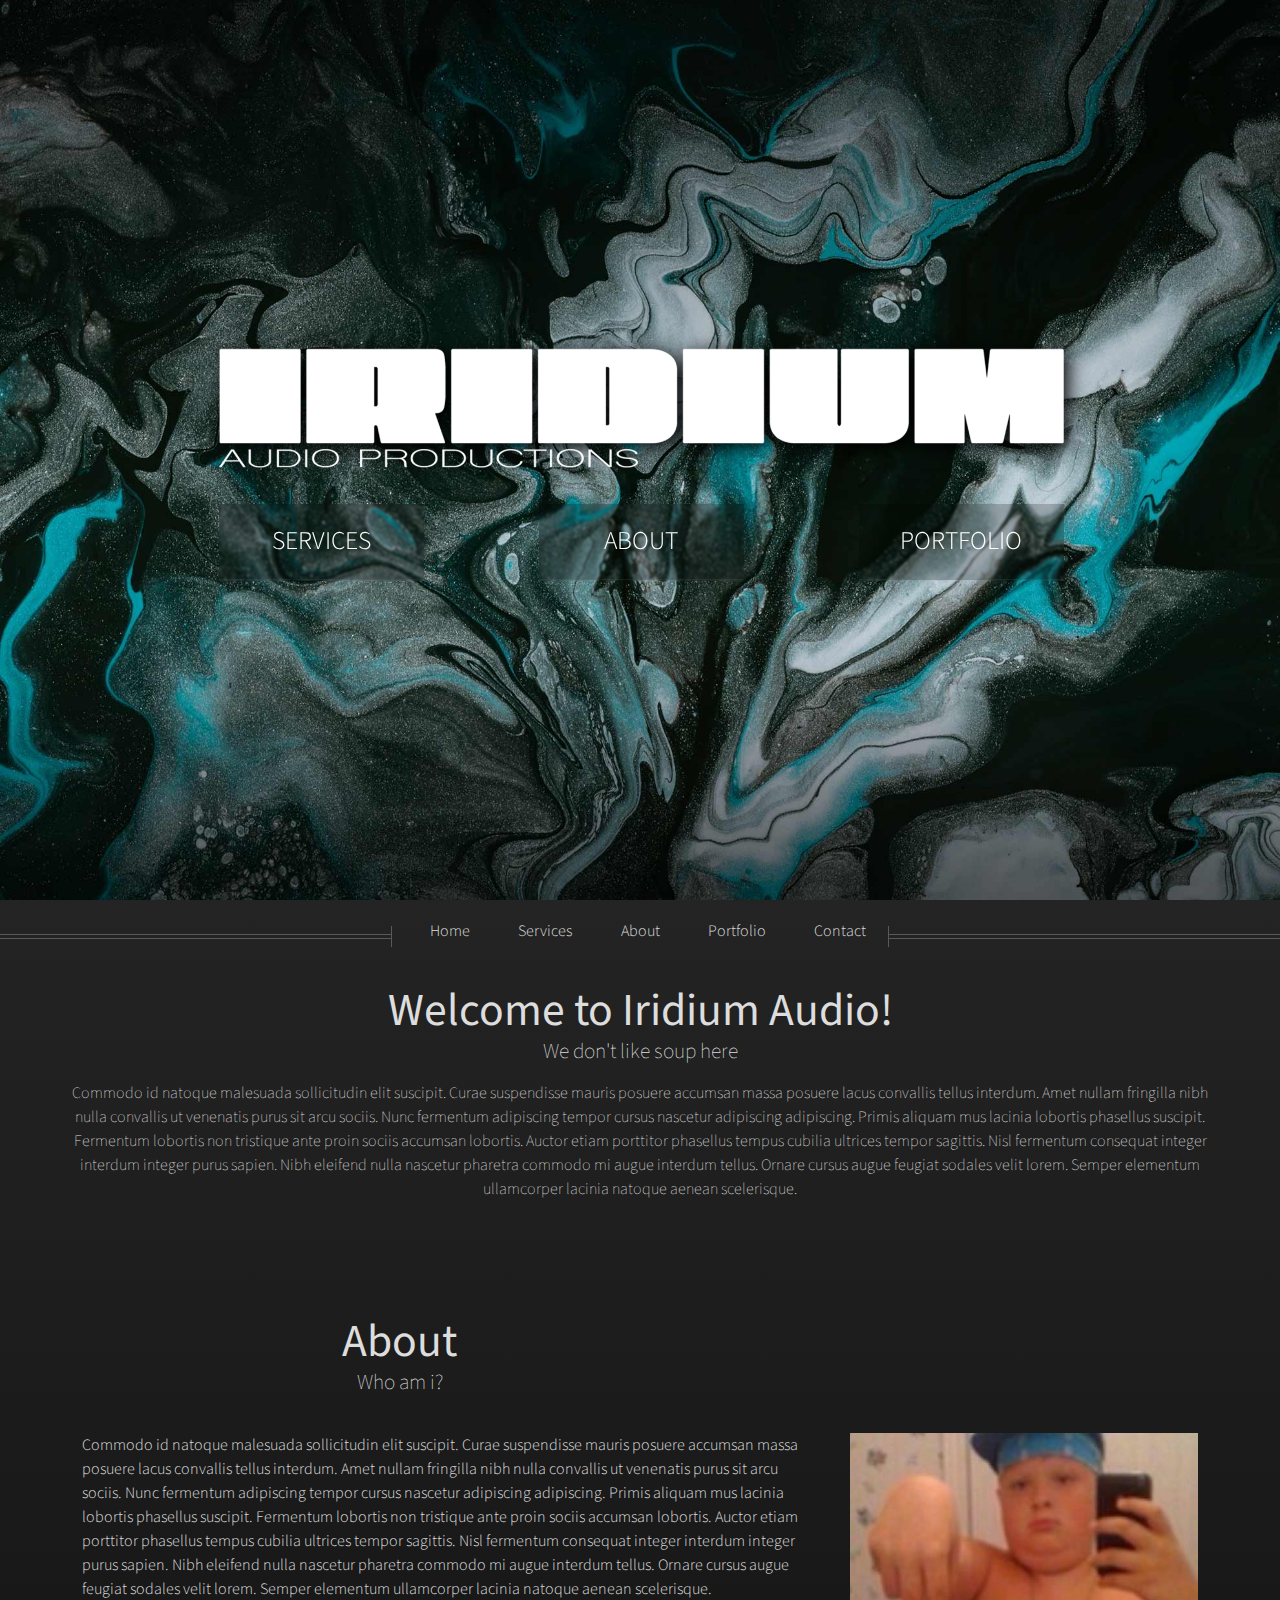
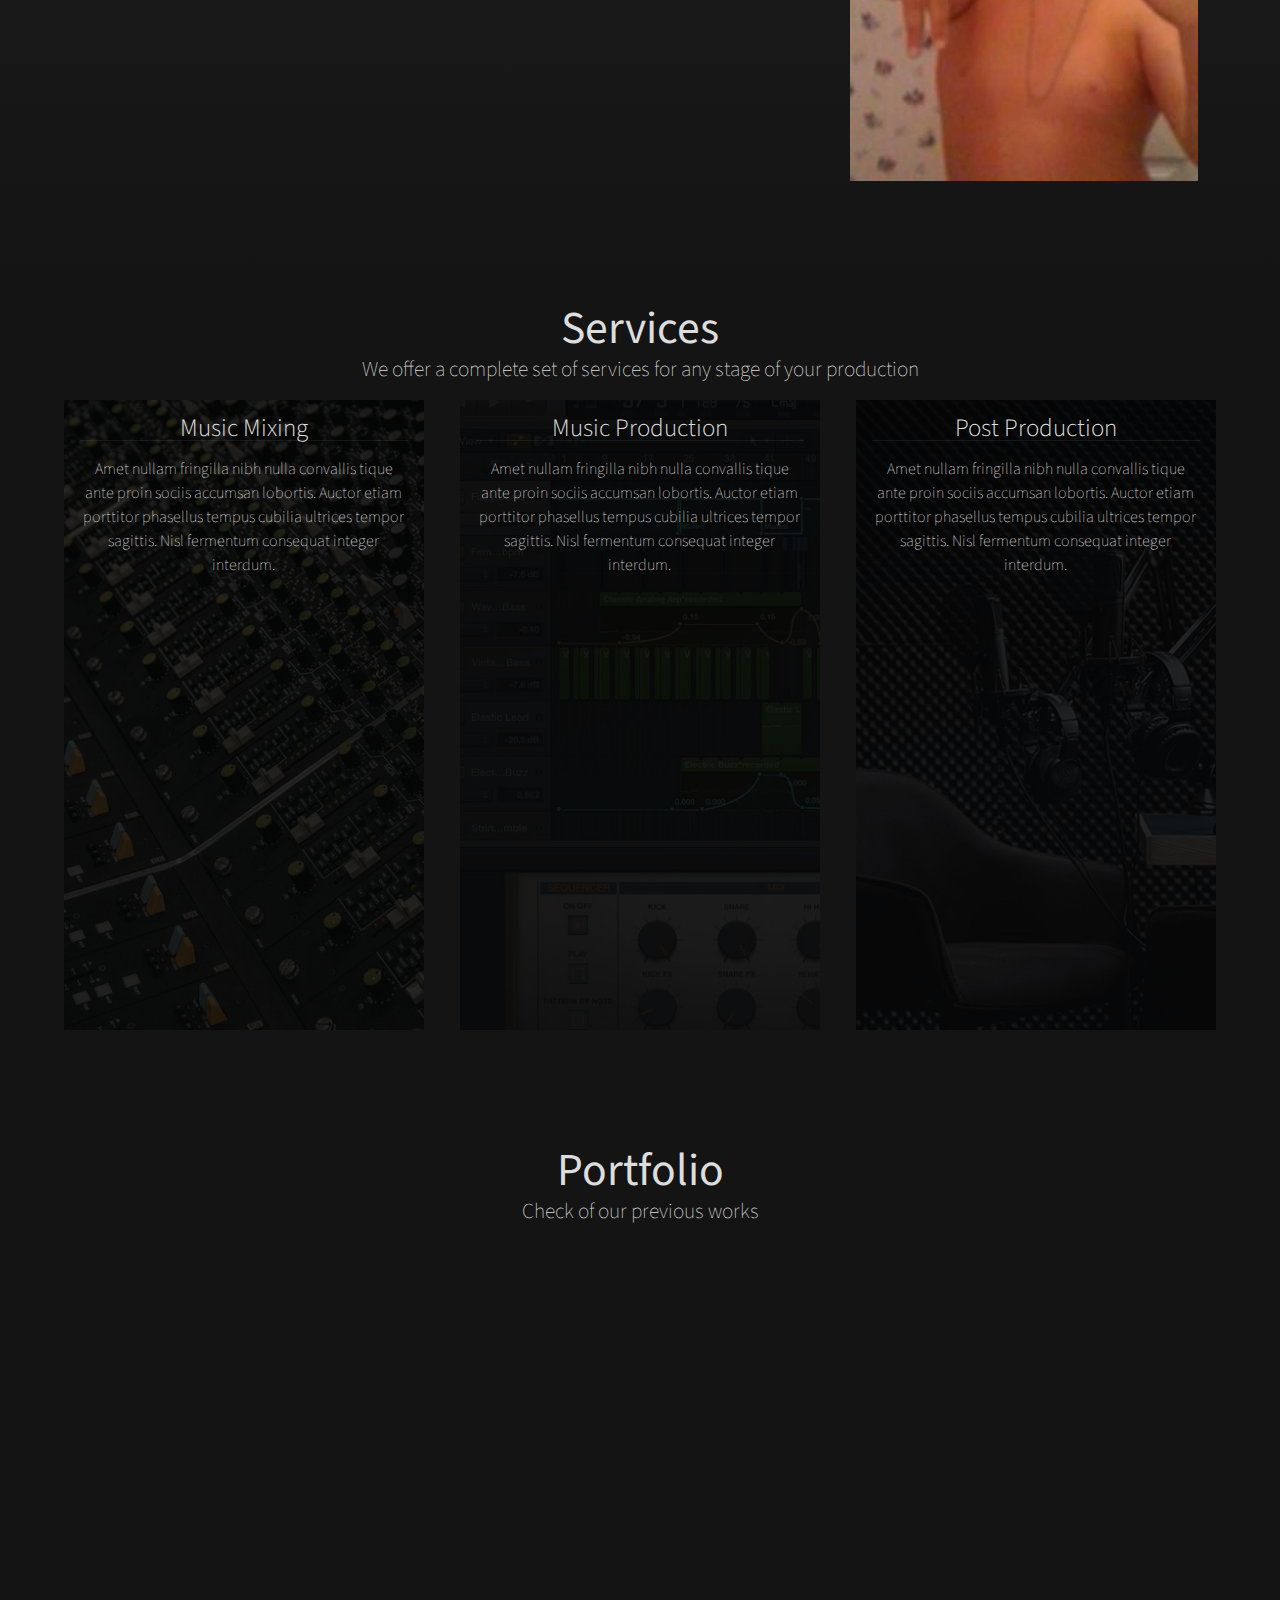
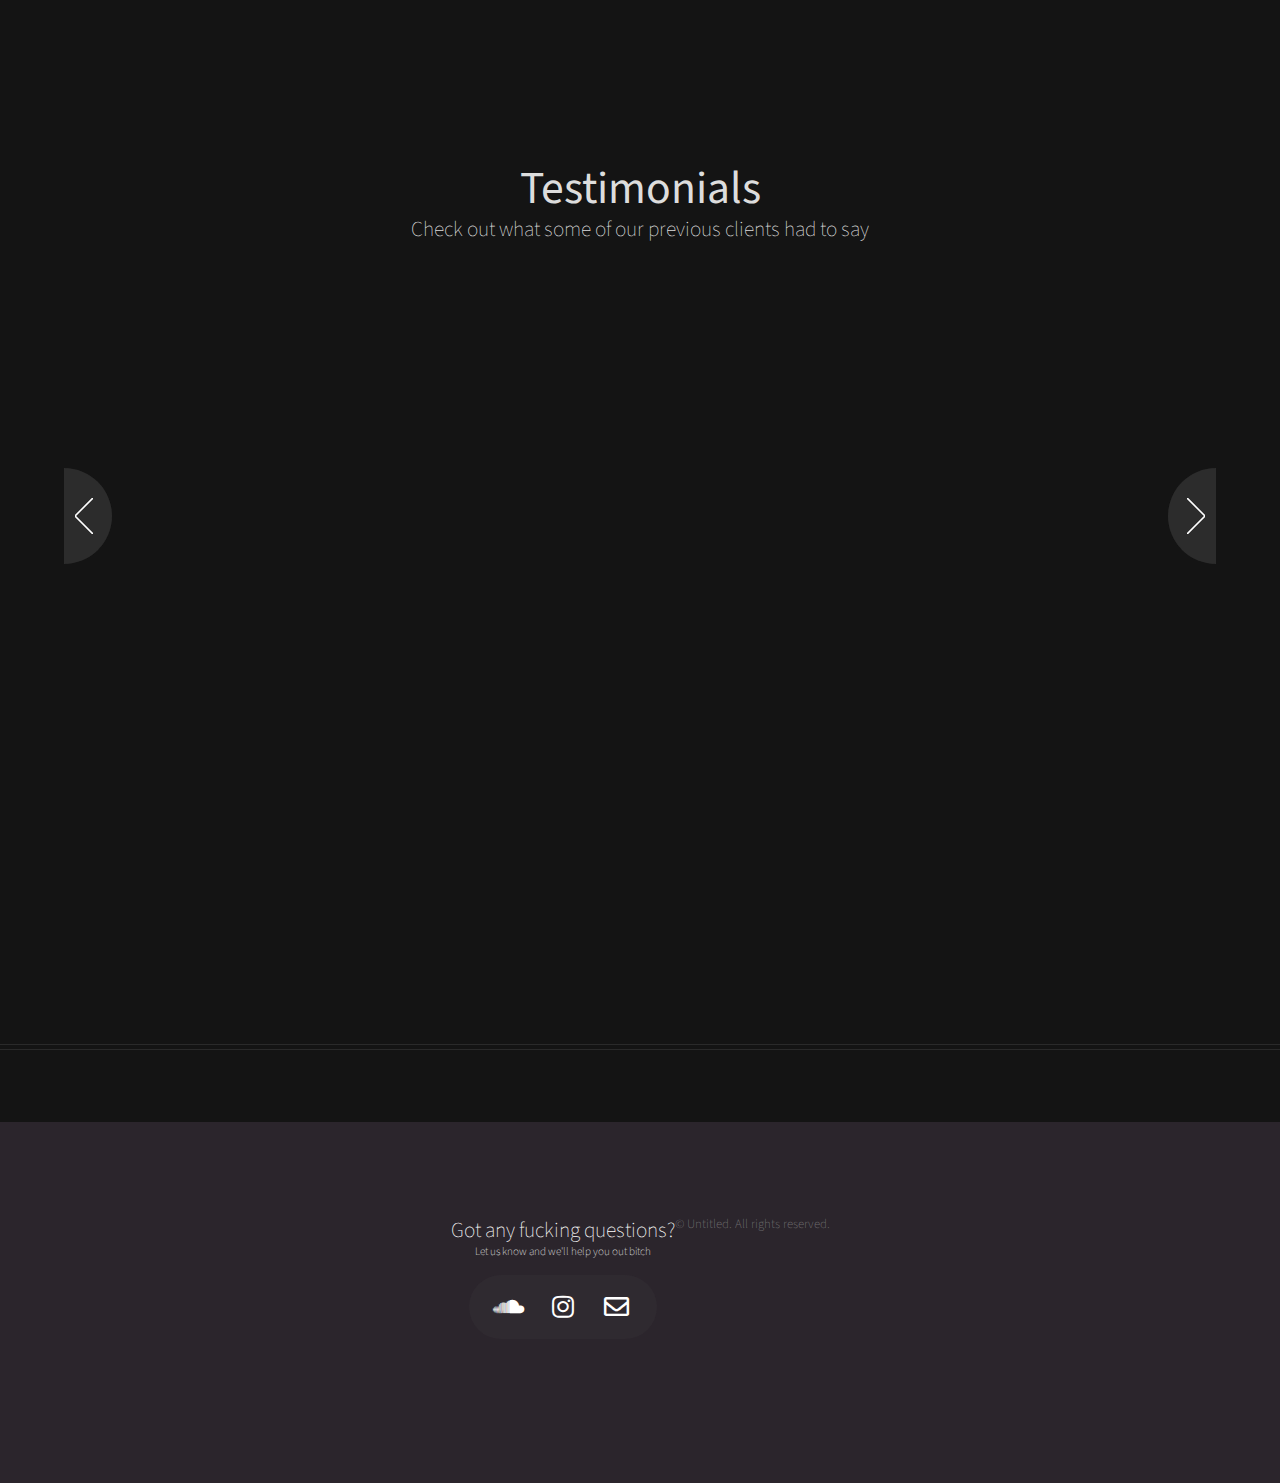
==== commit 1750305a: "asd" ====
--- a/index.html
+++ b/index.html
@@ -9,18 +9,25 @@
     <title>Iridium Audio</title>
     <meta charset="utf-8"/>
     <meta content="width=device-width, initial-scale=1, user-scalable=no" name="viewport"/>
-    <meta name="description" content="Professional and mixing and mastering for artists and musicians - All your audio engineering need in one place">
+    <meta name="description"
+          content="Professional and mixing and mastering for artists and musicians - All your audio engineering need in one place">
     <link href="assets/css/main.css" rel="stylesheet"/>
     <noscript>
-        <link href="assets/css/noscript.css" rel="stylesheet"/>
+        <link rel="stylesheet" href="assets/css/noscript.css"/>
     </noscript>
+
+
 
     <!-- Global site tag (gtag.js) - Google Analytics -->
     <script async src='https://www.googletagmanager.com/gtag/js?id=G-GDCWCXJMLG'></script>
 
     <script>
         window.dataLayer = window.dataLayer || [];
-        function gtag(){dataLayer.push(arguments);}
+
+        function gtag() {
+            dataLayer.push(arguments);
+        }
+
         gtag('js', new Date());
         gtag('config', 'G-GDCWCXJMLG');
     </script>
@@ -59,7 +66,6 @@
         </ul>
 
     </nav>
-
 
     <!-- Main -->
     <div class="wrapper style2" id="hello">
@@ -87,49 +93,52 @@
 
     <!-- About -->
     <div class="wrapper style2" id="about">
-        <div class="container">
-            <div class="row">
-
-                <section class="col-7 special">
-                    <header>
-                        <h2>About</h2>
-                        <h3>Who am i?</h3>
-                    </header>
-
-                </section>
-                <section class="col-8 col-7-mobile">
-                    <p>
-                        Commodo id natoque malesuada sollicitudin elit suscipit. Curae suspendisse mauris posuere
-                        accumsan massa
-                        posuere lacus convallis tellus interdum. Amet nullam fringilla nibh nulla convallis ut venenatis
-                        purus
-                        sit arcu sociis. Nunc fermentum adipiscing tempor cursus nascetur adipiscing adipiscing. Primis
-                        aliquam
-                        mus lacinia lobortis phasellus suscipit. Fermentum lobortis non tristique ante proin sociis
-                        accumsan
-                        lobortis. Auctor etiam porttitor phasellus tempus cubilia ultrices tempor sagittis. Nisl
-                        fermentum
-                        consequat integer interdum integer purus sapien. Nibh eleifend nulla nascetur pharetra commodo
-                        mi augue
-                        interdum tellus. Ornare cursus augue feugiat sodales velit lorem. Semper elementum ullamcorper
-                        lacinia
-                        natoque aenean scelerisque.
-
-                    </p>
-
-                </section>
-
-
-                <!-- Photos -->
-                <section class="col-4 col-5-mobile">
-                    <a class="image"> <img src="images/intejag.jpg" alt=""></a>
-                </section>
-
-                <!-- Photos -->
-
-
-            </div>
+
+        <div class="container row">
+
+            <section class="col-7 special">
+                <header>
+
+                    <h2>About</h2>
+                    <h3>Who am i?</h3>
+                </header>
+
+            </section>
+            <section class="col-8 col-7-mobile">
+                <p>
+                    Commodo id natoque malesuada sollicitudin elit suscipit. Curae suspendisse mauris posuere
+                    accumsan massa
+                    posuere lacus convallis tellus interdum. Amet nullam fringilla nibh nulla convallis ut venenatis
+                    purus
+                    sit arcu sociis. Nunc fermentum adipiscing tempor cursus nascetur adipiscing adipiscing. Primis
+                    aliquam
+                    mus lacinia lobortis phasellus suscipit. Fermentum lobortis non tristique ante proin sociis
+                    accumsan
+                    lobortis. Auctor etiam porttitor phasellus tempus cubilia ultrices tempor sagittis. Nisl
+                    fermentum
+                    consequat integer interdum integer purus sapien. Nibh eleifend nulla nascetur pharetra commodo
+                    mi augue
+                    interdum tellus. Ornare cursus augue feugiat sodales velit lorem. Semper elementum ullamcorper
+                    lacinia
+                    natoque aenean scelerisque.
+
+                </p>
+
+            </section>
+
+
+            <!-- Photos -->
+            <section class="col-4 col-5-mobile">
+
+                <a class="image"> <img src="images/intejag.jpg" alt=""></a>
+
+            </section>
+
+            <!-- Photos -->
+
+
         </div>
+
 
     </div>
 
@@ -144,9 +153,6 @@
             </header>
 
             <div class="row">
-
-
-
 
 
                 <div class="col-4 col-4-mobile">
@@ -210,28 +216,18 @@
     </div>
 
     <!-- Portfolio -->
-    <div class="    wrapper style2" id="portfolio">
-
-
-
-
-                <!-- Photos -->
-
-
-                <section class="container special">
-                    <header>
-                        <h2>Portfolio</h2>
-                        <h3>Check of our previous works</h3>
-                    </header>
-
-
-
-                    <iframe title="my portfolio" src="https://open.spotify.com/embed/playlist/7w8RaoIy6icZQkpSk2GENa?theme=1" width="100%"
-                            height="350" frameBorder="0" allowtransparency="true" allow="encrypted-media"></iframe>
+    <div class="wrapper style2" id="portfolio">
+        <section class="container special">
+            <header>
+                <h2>Portfolio</h2>
+                <h3>Check of our previous works</h3>
+            </header>
+
+
+            <iframe title="my portfolio" src="https://open.spotify.com/embed/playlist/7w8RaoIy6icZQkpSk2GENa?theme=1"
+                    width="100%"
+                    height="400" allowtransparency="true" allow="encrypted-media"></iframe>
         </section>
-
-
-
     </div>
 
     <!-- Testimonials -->
@@ -248,7 +244,7 @@
                 <div class="reel">
 
                     <article>
-                        <a class="image fit" href="#"><img alt="" src="images/latenightfeelings.jpg"/></a>
+                        <a class="image featured" href="#"><img alt="" src="images/latenightfeelings.jpg"/></a>
                         <header>
                             <h3><a href="#">Late Night Feelings</a></h3>
                             <h4>Artist & Songwriter</h4>
@@ -259,7 +255,7 @@
                     </article>
 
                     <article>
-                        <a class="image fit" href="#"><img alt="" src="images/okawablac.jpg"/></a>
+                        <a class="image featured" href="#"><img alt="" src="images/okawablac.jpg"/></a>
                         <header>
                             <h3><a href="#">Okawa Blac</a></h3>
                             <h4>Artist & Songwriter</h4>
@@ -330,6 +326,8 @@
                     </article>
 
                 </div>
+                <span class="forward"></span>
+                <span class="backward"></span>
             </section>
         </section>
     </div>
--- a/assets/css/main.css
+++ b/assets/css/main.css
@@ -44,7 +44,7 @@
 }
 
 blockquote:before, blockquote:after, q:before, q:after {
-    content: '';
+
     content: none;
 }
 
@@ -2196,7 +2196,6 @@
 .post.stub header {
     margin: 0;
 }
-
 /* Icons */
 
 .icon {
@@ -2230,9 +2229,9 @@
     font-weight: 900;
 }
 
-.icon.brands:before {
-    font-family: 'Font Awesome 5 Brands';
-}
+		.icon.brands:before {
+			font-family: 'Font Awesome 5 Brands';
+		}
 
 .icon.circled {
     position: relative;
@@ -2281,7 +2280,7 @@
     background-attachment: fixed;
     color: #fff;
     text-align: center;
-    padding: 7.5em 0 5em 0;
+    padding: 0vh 0 0em 0;
     cursor: default;
 
 }
@@ -2349,7 +2348,7 @@
 
 body.homepage #header {
     height: 100vh;
-    min-height: 40em;
+    min-height: 100vh;
 }
 
 body.homepage #header h1 {
@@ -2686,7 +2685,7 @@
 }
 
 .carousel .forward:after {
-    right: -.5em;
+    right: -0.25em;
 }
 
 .carousel .backward {
@@ -2698,7 +2697,7 @@
 }
 
 .carousel .backward:after {
-    left: -.5em;
+    left: -0.25em;
     -moz-transform: scaleX(-1);
     -webkit-transform: scaleX(-1);
     -ms-transform: scaleX(-1);
@@ -2709,21 +2708,18 @@
     white-space: nowrap;
     position: relative;
     -webkit-overflow-scrolling: touch;
-    padding: 0em 2em 1em 2em;
+    padding: 0em 2em 0em 2em;
 }
 
 .carousel article {
     display: inline-block;
     width: 18em;
-
-
     background: #323232;
     text-align: center;
-    padding: 0 1em 1em 1em;
-    margin: 0 2em 0 1em;
+    padding: 0 1em 3em 1em;
+    margin: 0 2em 0 0em;
     white-space: normal;
     opacity: 1.0;
-
     -moz-transition: opacity 0.75s ease-in-out;
     -webkit-transition: opacity 0.75s ease-in-out;
     -ms-transition: opacity 0.75s ease-in-out;
@@ -2741,7 +2737,7 @@
     top: 0;
     width: auto;
     margin-right: -2em;
-    margin-bottom: 1em;
+    margin-bottom: 3em;
 }
 
 .carousel article p {
@@ -2813,10 +2809,7 @@
         background-attachment: scroll;
     }
 
-    #header .inner {
-        padding-left: 2em;
-        padding-right: 2em;
-    }
+
 
     /* Banner */
     #banner {
@@ -3180,14 +3173,11 @@
     /* Header */
     #header {
         background-attachment: scroll;
-        padding: 2.5em 0 0 0;
-    }
-
-    #header .inner {
-        padding-top: 1.5em;
-        padding-left: 1em;
-        padding-right: 1em;
-    }
+        vertical-align: middle;
+        height: 100%;
+    }
+
+
 
     #header header > p {
         font-size: 1em;
@@ -3203,14 +3193,10 @@
     }
 
     body.homepage #header {
-        min-height: 0;
-        padding: 5.5em 0 5em 0;
-        height: auto;
-    }
-
-    body.homepage #header:before {
-        display: none;
-    }
+        min-height: 100vh;
+        height: 100vh;
+    }
+
 
     body.homepage #header h1 {
         font-size: 2.5em;
@@ -3287,10 +3273,10 @@
 
 
 .box {
-    backdrop-filter: blur(1px);
+    backdrop-filter: blur(1.2px);
     background-color: rgba(0, 0, 0, 0.2);
-    width: 9em;
-    height: 4em;
+    width: 8em;
+    height: 3em;
     display: flex;
     flex-wrap: wrap;
     justify-content: center;
